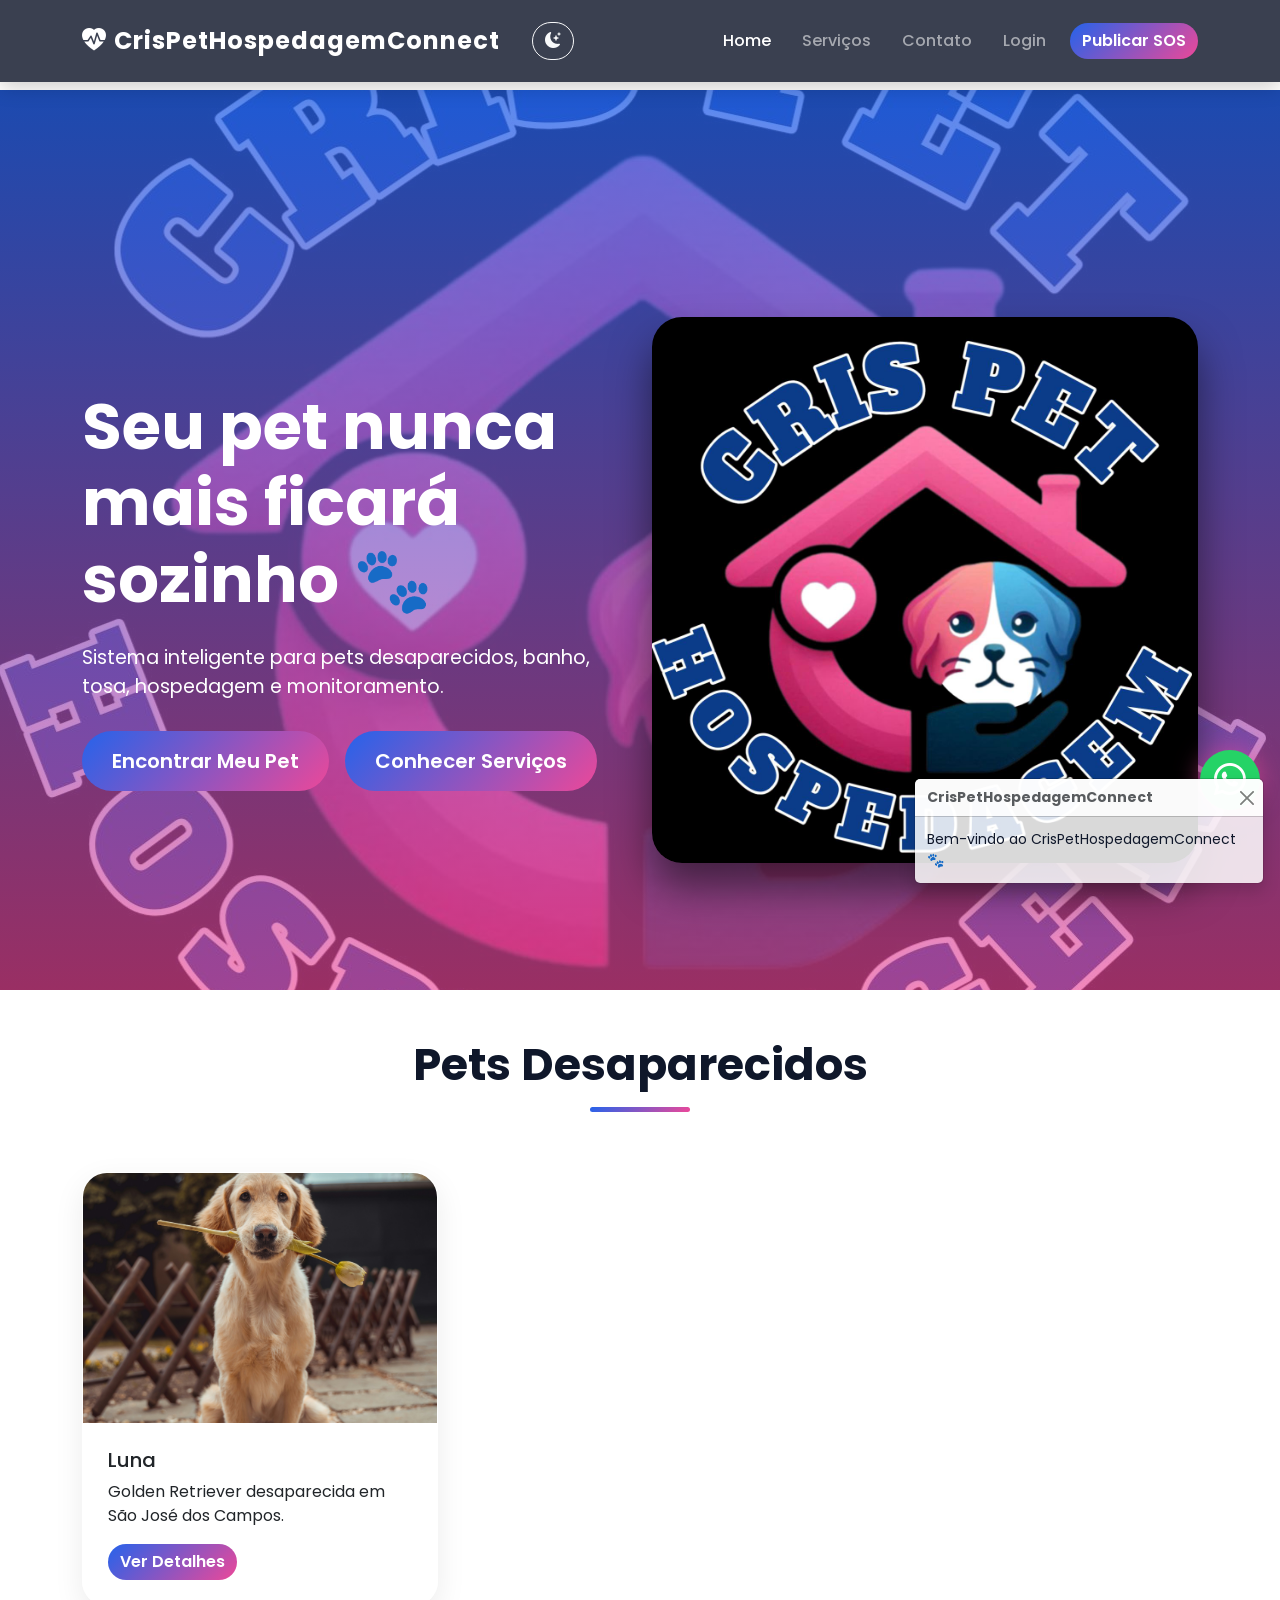
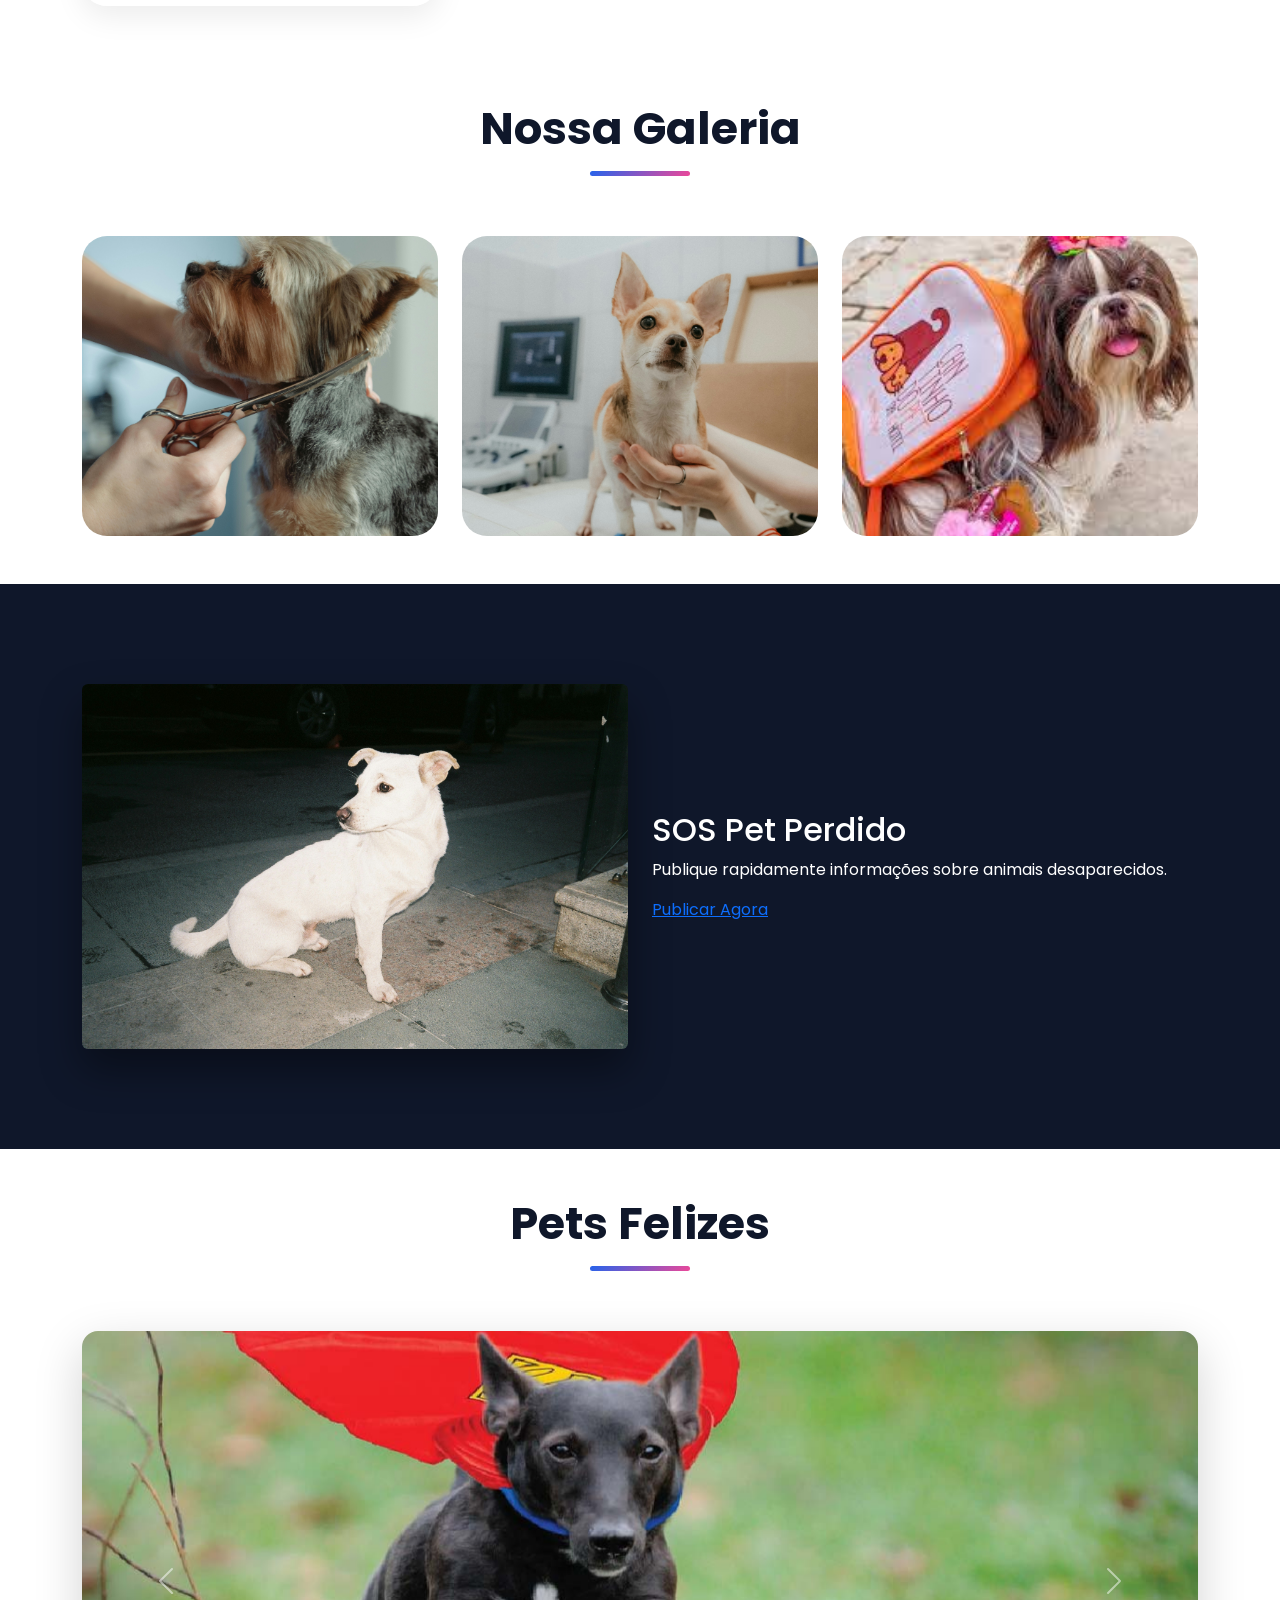
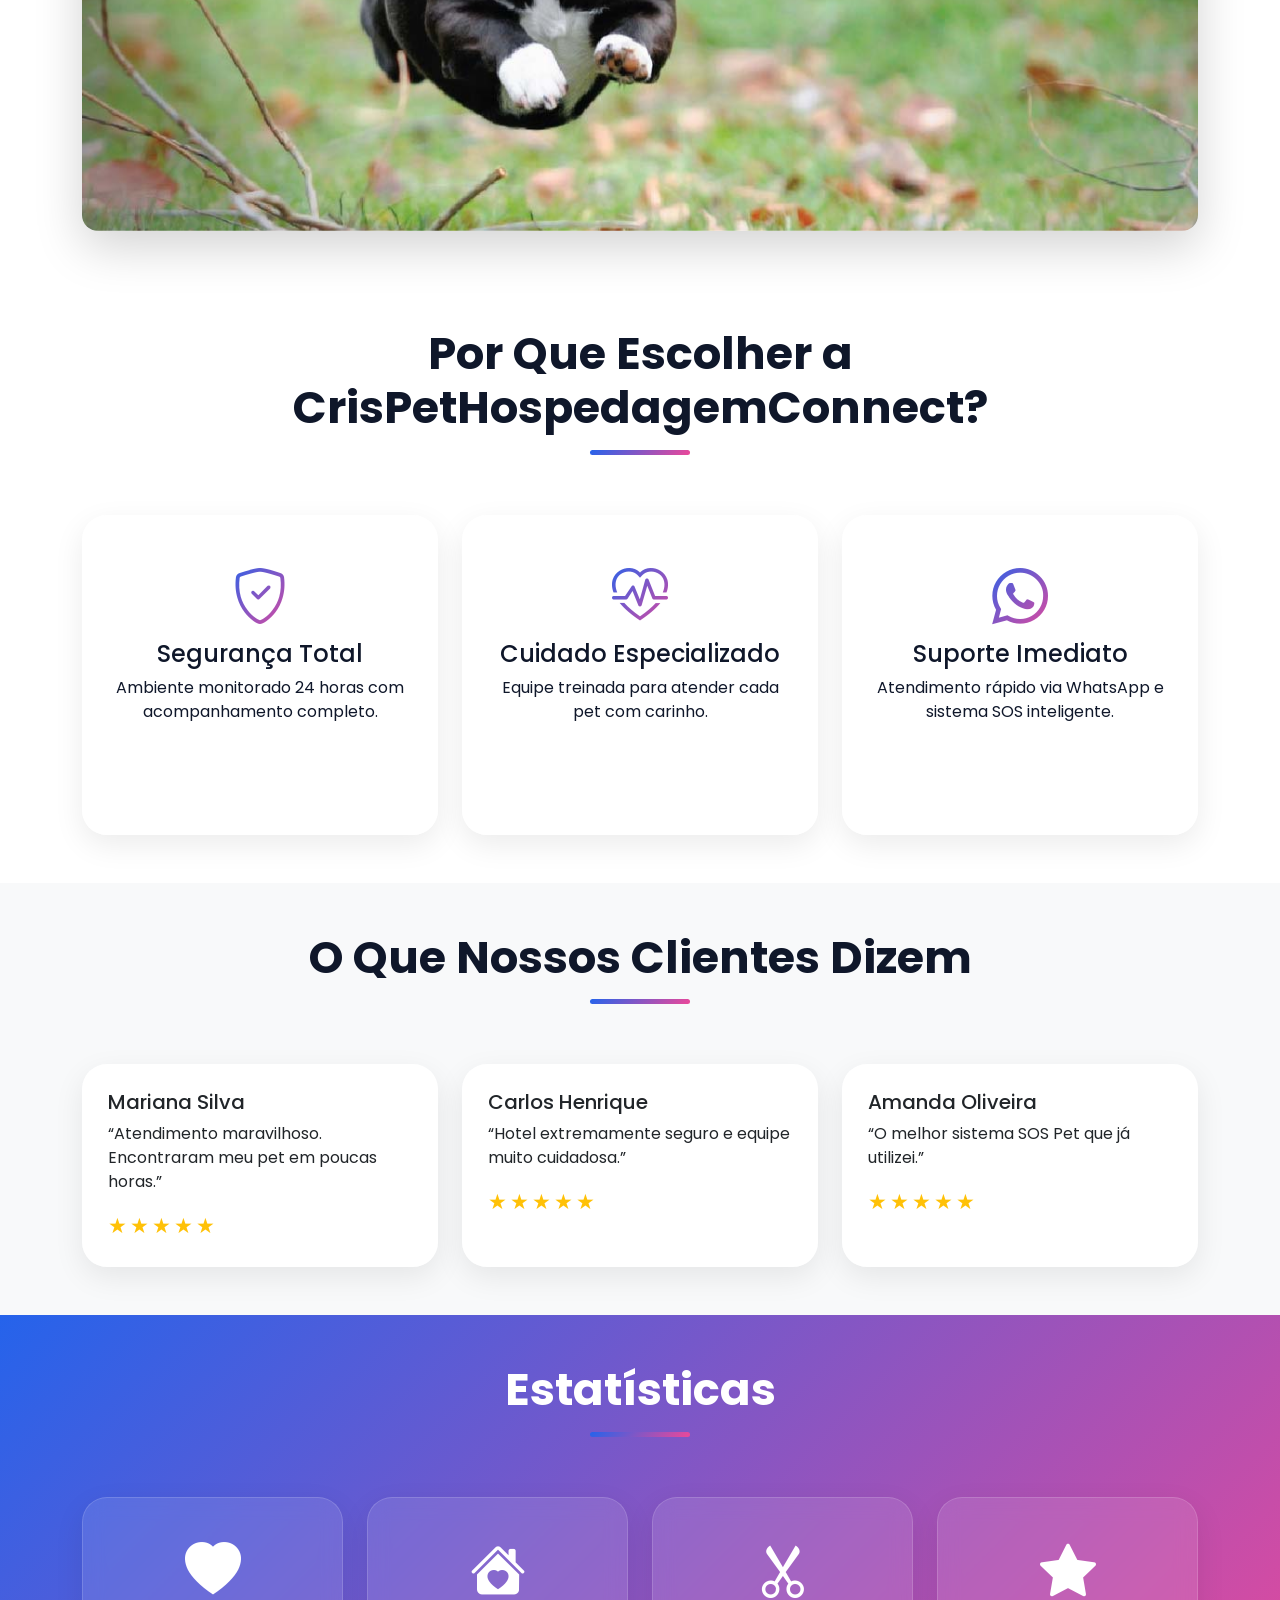
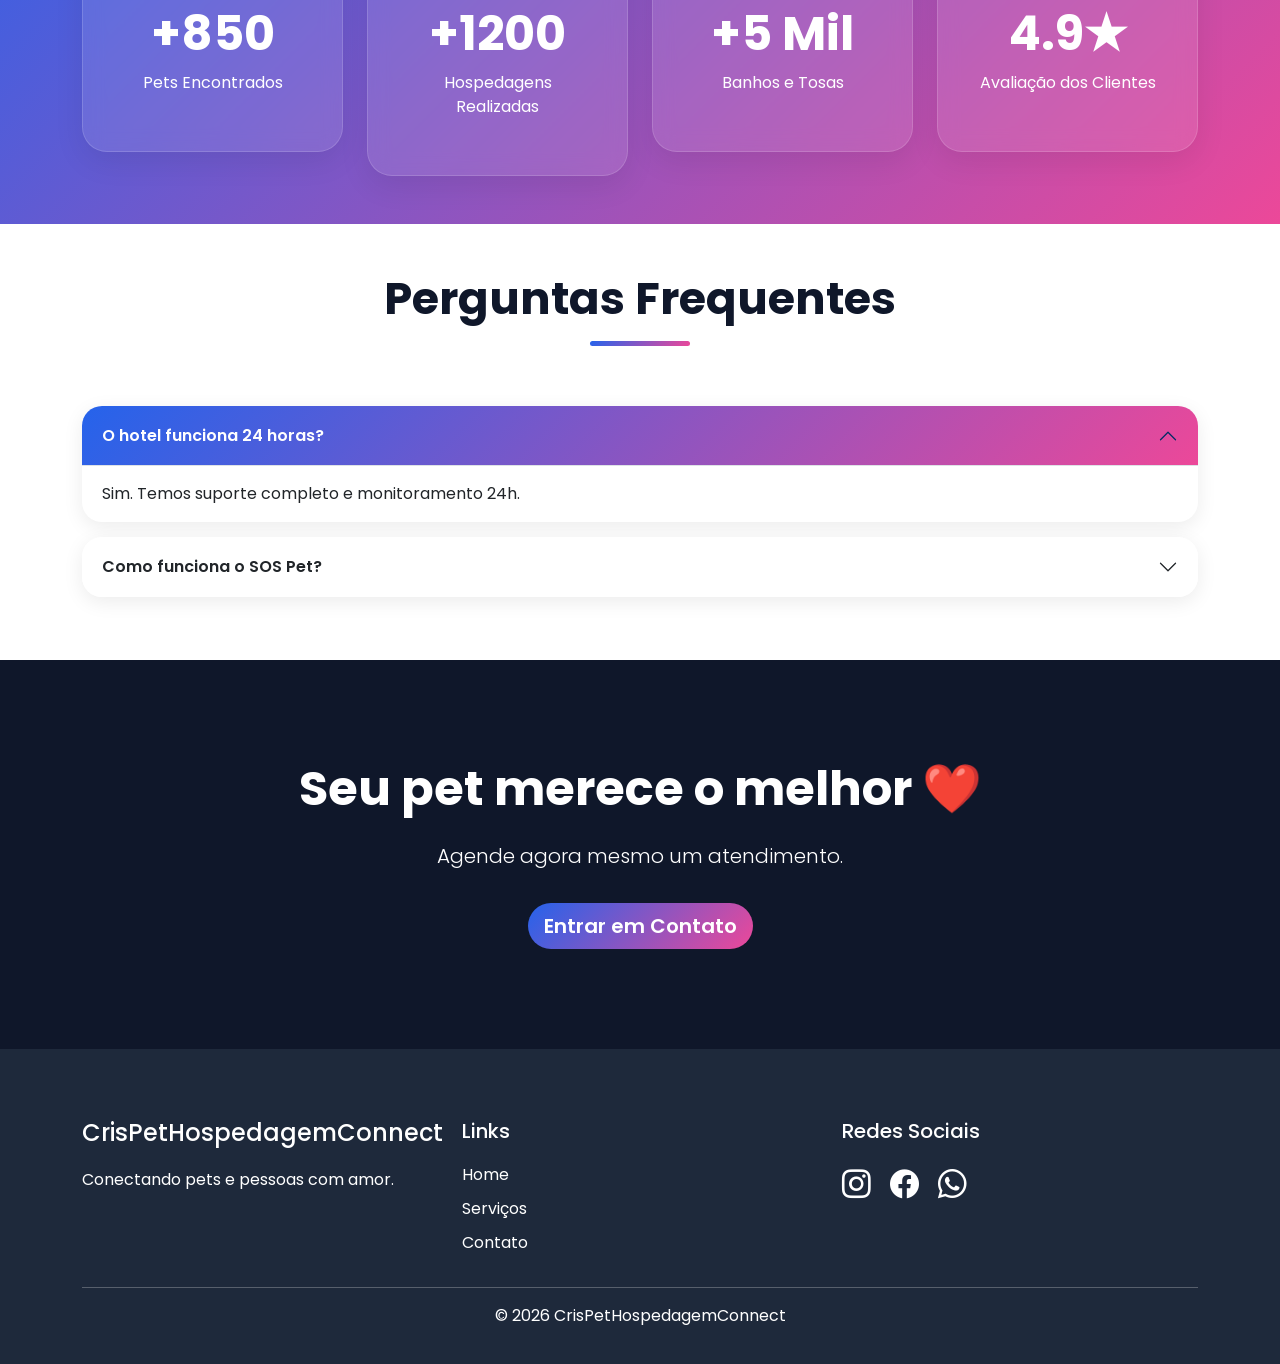
==== index.html @ 40263625 "Atualização das cores dos botão" ====
<!DOCTYPE html> 
<html lang="pt-br">

<head>

    <meta charset="UTF-8">
    <meta name="viewport" content="width=device-width, initial-scale=1.0">
    <title>CrisPetHospedagemConnect</title>
    <!-- SEO -->
    <meta name="description"
        content="Petshop inteligente com sistema SOS para pets desaparecidos em São José dos Campos">
    <!-- Bootstrap -->
    <link href="https://cdn.jsdelivr.net/npm/bootstrap@5.3.8/dist/css/bootstrap.min.css" rel="stylesheet">
    <!-- Bootstrap Icons -->
    <link rel="stylesheet" href="https://cdn.jsdelivr.net/npm/bootstrap-icons@1.11.3/font/bootstrap-icons.min.css">
    <!-- Google Fonts -->
    <link rel="preconnect" href="https://fonts.googleapis.com">
    <link href="https://fonts.googleapis.com/css2?family=Poppins:wght@300;400;500;600;700&display=swap"
        rel="stylesheet">
    <!-- AOS -->
    <link href="https://unpkg.com/aos@2.3.4/dist/aos.css" rel="stylesheet">
    <!-- CSS -->
    <link rel="stylesheet" href="css/style.css">
    <!-- Favicon -->
    <link rel="icon" type="image/png" href="img/favicon.png">
</head>

<body>

    <!-- FORM -->
    <form action="php/contato.php" method="POST"></form>

    <!-- LOADER -->

    <div id="loader">

        <div class="loader-content">
            <img src="img/logo.png" alt="Logo">
            <div class="spinner"></div>
        </div>

    </div>

    <!-- NAVBAR -->

    <header>

        <nav class="navbar navbar-expand-lg navbar-dark fixed-top">
            <div class="container">

                <a class="navbar-brand fw-bold" href="index.html">
                    <i class="bi bi-heart-pulse-fill">
                    </i>CrisPetHospedagemConnect</a>

                <button id="darkModeBtn" class="btn btn-outline-light ms-3">
                    <i class="bi bi-moon-stars-fill"></i>
                </button>

                <button class="navbar-toggler" type="button" data-bs-toggle="collapse" data-bs-target="#menu">
                    <span class="navbar-toggler-icon"></span>
                </button>

                <div class="collapse navbar-collapse" id="menu">
                    <ul class="navbar-nav ms-auto align-items-lg-center">

                        <li class="nav-item">
                            <a class="nav-link active" href="index.html">Home</a>
                        </li>

                        <li class="nav-item">
                            <a class="nav-link" href="servicos.html">Serviços</a>
                        </li>

                        <li class="nav-item">
                            <a class="nav-link" href="contato.html">Contato</a>
                        </li>

                        <li class="nav-item">
                            <a class="nav-link" href="login.html">Login</a>
                        </li>

                        <li class="nav-item ms-lg-3">
                            <a class="btn btn-primary" href="#sos">Publicar SOS</a>
                        </li>
                    </ul>
                </div>
            </div>
        </nav>
        
    </header>

    <!-- HERO -->
    <section class="hero d-flex align-items-center">

        <div class="container">

            <div class="row align-items-center">
                <div class="col-lg-6" data-aos="fade-right">

                    <h1>
                        Seu pet nunca mais ficará sozinho 🐾
                    </h1>

                    <p>
                        Sistema inteligente para pets desaparecidos,
                        banho, tosa, hospedagem e monitoramento.
                    </p>

                    <div class="buttons d-flex gap-3 flex-wrap">

                        <a href="#pets" class="btn btn-primary btn-lg">
                            Encontrar Meu Pet
                        </a>

                        <a href="servicos.html" class="btn btn-primary btn-lg">
                            Conhecer Serviços
                        </a>

                    </div>
                </div>

                <div class="col-lg-6 text-center" data-aos="fade-left">

                    <img src="img/hero.jpg" class="img-fluid hero-img" alt="Pet feliz">

                </div>
            </div>
        </div>

    </section>
   
        <!-- PETS -->

    <section class="pets py-5" id="pets">

        <div class="container">
            <h2 class="section-title text-center">
                Pets Desaparecidos
            </h2>

            <div class="row g-4">
                <div class="col-md-4">
                    <div class="card pet-card">

                        <img src="img/pet1.jpg">

                        <div class="card-body">

                            <h5>Luna</h5>

                            <p>
                                Golden Retriever desaparecida em São José dos Campos.
                            </p>

                            <button class="btn btn-primary" data-bs-toggle="modal" data-bs-target="#petModal">
                                Ver Detalhes
                            </button>

                        </div>
                    </div>
                </div>
            </div>
        </div>

    </section>

     <!-- GALERIA -->

    <section class="gallery py-5">

        <div class="container">

            <h2 class="section-title text-center">
                Nossa Galeria
            </h2>

            <div class="row g-4">

                <div class="col-md-4">
                    <img src="./img/gallery1.jpg" class="gallery-img" alt="Pet 1">
                </div>

                <div class="col-md-4">
                    <img src="./img/gallery2.jpg" class="gallery-img" alt="Pet 2">
                </div>

                <div class="col-md-4">
                    <img src="./img/gallery3.jpg" class="gallery-img" alt="Pet 3">
                </div>

            </div>
        </div>

    </section>

     <!-- SOS -->

    <section class="sos-section" id="sos">

        <div class="container">
            <div class="row align-items-center">

                <div class="col-lg-6">
                    <img src="img/pet3.jpg" class="img-fluid rounded">
                </div>

                <div class="col-lg-6">

                    <h2>SOS Pet Perdido</h2>

                    <p>
                        Publique rapidamente informações sobre animais desaparecidos.
                    </p>

                    <a href="contato.html" class="class="btn btn-primary btn-lg mt-3>
                        Publicar Agora
                    </a>

                </div>
            </div>
        </div>

    </section>

    <!-- CARROSSEL -->

    <section class="container py-5">

        <h2 class="section-title text-center">
            Pets Felizes
        </h2>

        <div id="petCarousel" class="carousel slide" data-bs-ride="carousel">

            <div class="carousel-inner rounded-4 shadow-lg">

                <div class="carousel-item active">
                    <img src="img/banner1.jpg" class="d-block w-100 carousel-img">
                </div>

                <div class="carousel-item">
                    <img src="img/banner2.jpg" class="d-block w-100 carousel-img">
                </div>

                <div class="carousel-item">
                    <img src="img/banner3.jpg" class="d-block w-100 carousel-img">
                </div>

            </div>

            <button class="carousel-control-prev" type="button" data-bs-target="#petCarousel" data-bs-slide="prev">
                <span class="carousel-control-prev-icon"></span>
            </button>

            <button class="carousel-control-next" type="button" data-bs-target="#petCarousel" data-bs-slide="next">
                <span class="carousel-control-next-icon"></span>
            </button>

        </div>

    </section>
   
    <!-- DIFERENCIAIS -->

<section class="container py-5">

    <h2 class="section-title text-center">
        Por Que Escolher a CrisPetHospedagemConnect?
    </h2>

    <div class="row g-4">
        <div class="col-lg-4">

            <div class="service-box h-100 text-center">
                <i class="bi bi-shield-check"></i>

                <h4>Segurança Total</h4>

                <p>
                    Ambiente monitorado 24 horas
                    com acompanhamento completo.
                </p>

            </div>
        </div>

        <div class="col-lg-4">

            <div class="service-box h-100 text-center">
                <i class="bi bi-heart-pulse"></i>

                <h4>Cuidado Especializado</h4>

                <p>
                    Equipe treinada para atender
                    cada pet com carinho.
                </p>

            </div>
        </div>

        <div class="col-lg-4">

            <div class="service-box h-100 text-center">
                <i class="bi bi-whatsapp"></i>

                <h4>Suporte Imediato</h4>

                <p>
                    Atendimento rápido via WhatsApp
                    e sistema SOS inteligente.
                </p>

            </div>
        </div>
    </div>

</section>

    <!-- DEPOIMENTOS -->

<section class="py-5 bg-light">

    <div class="container">

        <h2 class="section-title text-center">
            O Que Nossos Clientes Dizem
        </h2>

        <div class="row g-4">
            <div class="col-md-4">

                <div class="card pet-card h-100">
                    <div class="card-body">

                        <h5>Mariana Silva</h5>

                        <p>
                            “Atendimento maravilhoso.
                            Encontraram meu pet em poucas horas.”
                        </p>

                        <div class="text-warning">
                            ★★★★★
                        </div>

                    </div>
                </div>

            </div>

            <div class="col-md-4">

                <div class="card pet-card h-100">
                    <div class="card-body">

                        <h5>Carlos Henrique</h5>

                        <p>
                            “Hotel extremamente seguro
                            e equipe muito cuidadosa.”
                        </p>

                        <div class="text-warning">
                            ★★★★★
                        </div>

                    </div>
                </div>

            </div>

            <div class="col-md-4">

                <div class="card pet-card h-100">
                    <div class="card-body">

                        <h5>Amanda Oliveira</h5>

                        <p>
                            “O melhor sistema SOS Pet
                            que já utilizei.”
                        </p>

                        <div class="text-warning">
                            ★★★★★
                        </div>

                    </div>
                </div>
            </div>
        </div>
    </div>

</section>

 <!-- ESTATÍSTICAS -->

<section class="stats py-5">

    <h2 class="section-title text-center">
        Estatísticas
    </h2>

    <div class="container">

        <div class="row g-4 text-center">

            <div class="col-md-3">
                <div class="stat-box">

                    <i class="bi bi-heart-fill display-4"></i>
                    <h2>+850</h2>
                    <p>Pets Encontrados</p>

                </div>
            </div>

            <div class="col-md-3">
                <div class="stat-box">

                    <i class="bi bi-house-heart-fill display-4"></i>
                    <h2>+1200</h2>
                    <p>Hospedagens Realizadas</p>

                </div>
            </div>

            <div class="col-md-3">
                <div class="stat-box">

                    <i class="bi bi-scissors display-4"></i>
                    <h2>+5 Mil</h2>
                    <p>Banhos e Tosas</p>

                </div>
            </div>

            <div class="col-md-3">
                <div class="stat-box">

                    <i class="bi bi-star-fill display-4"></i>
                    <h2>4.9★</h2>
                    <p>Avaliação dos Clientes</p>

                </div>
            </div>
        </div>
    </div>

</section>

    <!-- FAQ -->

<section class="container py-5">

    <h2 class="section-title text-center">

        Perguntas Frequentes

    </h2>

    <div class="accordion" id="faqAccordion">

        <div class="accordion-item">

            <h2 class="accordion-header">

                <button class="accordion-button"
                    data-bs-toggle="collapse"
                    data-bs-target="#faq1">

                    O hotel funciona 24 horas?

                </button>

            </h2>

            <div id="faq1"
                class="accordion-collapse collapse show">

                <div class="accordion-body">

                    Sim. Temos suporte completo
                    e monitoramento 24h.

                </div>
            </div>
        </div>

        <div class="accordion-item">

            <h2 class="accordion-header">

                <button class="accordion-button collapsed"
                    data-bs-toggle="collapse"
                    data-bs-target="#faq2">

                    Como funciona o SOS Pet?

                </button>

            </h2>

            <div id="faq2"
                class="accordion-collapse collapse">

                <div class="accordion-body">
                    Você publica as informações
                    do pet desaparecido e o sistema
                    ajuda na divulgação.
                </div>

            </div>
        </div>
    </div>

</section>

    <!-- CTA -->

    <section class="sos-section text-center">

        <div class="container">

            <h2 class="display-5 fw-bold">
                Seu pet merece o melhor ❤️
            </h2>

            <p class="lead mt-4">
                Agende agora mesmo um atendimento.
            </p>

            <a href="contato.html" class="btn btn-primary btn-lg mt-3">
                Entrar em Contato
            </a>

        </div>

    </section>

    <!-- FOOTER -->

    <footer>

        <div class="container">

            <div class="row">

                <div class="col-md-4">

                    <h4>CrisPetHospedagemConnect</h4>

                    <p>
                        Conectando pets e pessoas com amor.
                    </p>

                </div>

                <div class="col-md-4">

                    <h5>Links</h5>

                    <ul>

                        <li>
                            <a href="index.html">Home</a>
                        </li>

                        <li>
                            <a href="servicos.html">Serviços</a>
                        </li>

                        <li>
                            <a href="contato.html">Contato</a>
                        </li>

                    </ul>

                </div>

                <div class="col-md-4">

                    <h5>Redes Sociais</h5>

                    <div class="social">
                        <i class="bi bi-instagram"></i>
                        <i class="bi bi-facebook"></i>
                        <i class="bi bi-whatsapp"></i>
                    </div>

                </div>
            </div>

            <hr>

            <p class="text-center">

                © 2026 CrisPetHospedagemConnect

            </p>

        </div>

    </footer>

    <!-- WHATSAPP -->

    <a href="https://wa.me/5512988802915?text=Olá%20preciso%20de%20ajuda%20com%20meu%20pet" target="_blank"
        class="whatsapp-float">

        <i class="bi bi-whatsapp"></i>

    </a>

    <!-- BOTÃO TOPO -->

    <button id="topBtn">

        <i class="bi bi-arrow-up"></i>

    </button>

    <!-- MODAL -->

    <div class="modal fade" id="petModal" tabindex="-1">

        <div class="modal-dialog modal-dialog-centered">

            <div class="modal-content rounded-4">

                <div class="modal-header">

                    <h5 class="modal-title">
                        Detalhes do Pet
                    </h5>

                    <button class="btn-close" data-bs-dismiss="modal"></button>

                </div>

                <div class="modal-body">

                    <img src="img/pet1.jpg" class="img-fluid rounded mb-3">

                    <h4>Luna</h4>

                    <p>
                        Golden Retriever desaparecida em São José dos Campos.
                    </p>

                </div>
            </div>
        </div>
    </div>

    <!-- TOAST -->

    <div class="toast-container position-fixed bottom-0 end-0 p-3">

        <div id="liveToast" class="toast">

            <div class="toast-header">

                <strong class="me-auto">
                    CrisPetHospedagemConnect
                </strong>

                <button type="button" class="btn-close" data-bs-dismiss="toast"></button>

            </div>

            <div class="toast-body">
                Bem-vindo ao CrisPetHospedagemConnect 🐾
            </div>

        </div>
    </div>

    <!-- SCRIPTS -->

    <script src="https://cdn.jsdelivr.net/npm/bootstrap@5.3.8/dist/js/bootstrap.bundle.min.js"></script>

    <script src="https://unpkg.com/aos@2.3.4/dist/aos.js"></script>

    <script src="js/script.js"></script>

    <script>

        AOS.init({

            duration: 1200

        });

    </script>

    <script src="js/darkmode.js"></script>
    <script src="js/viacep.js"></script>
    <script src="js/loader.js"></script>
    <script src="js/toast.js"></script>

</body>

</html>
---- css/style.css ----
:root{ 
--primary:#2563EB;       /* Azul principal */
--secondary:#EC4899;     /* Rosa principal */
--dark:#0F172A;          /* Fundo escuro elegante */
--dark2:#1E293B;         /* Cinza azulado */
--light:#F8FAFC;         /* Fundo claro */
--white:#FFFFFF;

/* Gradiente Azul + Rosa */
--gradient:linear-gradient(135deg,#2563EB,#EC4899);
}

*{
margin:0;
padding:0;
box-sizing:border-box;
}

html{
scroll-behavior:smooth;
}

body{
font-family:'Poppins',sans-serif;
color:var(--dark);
overflow-x:hidden;
padding-top:90px;
}

/* NAVBAR */

.navbar{
background:rgba(15,23,42,.82);
backdrop-filter:blur(12px);
padding:18px 0;
transition:.4s;
box-shadow:0 5px 20px rgba(0,0,0,.2);
}

.navbar-brand{
font-size:1.5rem;
letter-spacing:1px;
}

.nav-link{
position:relative;
margin-left:15px;
font-weight:500;
}

.nav-link::after{
content:'';
position:absolute;
left:0;
bottom:-5px;
width:0%;
height:2px;
background:var(--secondary);
transition:.4s;
}

.nav-link:hover::after{
width:100%;
}

body.dark-mode{
background:#0F172A;
color:white;
}

.dark-mode footer{
background:#020617;
}

/* HERO */

.hero{
min-height:100vh;
background:
linear-gradient(rgba(37,99,235,.75),
rgba(236,72,153,.65)),
url('../img/hero.jpg');
background-size:cover;
background-position:center;
display:flex;
align-items:center;
color:white;
padding-top:100px;
}

.hero h1{
font-size:4rem;
font-weight:700;
line-height:1.2;
margin-bottom:25px;
animation:fadeUp 1s ease;
}

.hero p{
font-size:1.2rem;
margin-bottom:30px;
max-width:550px;
}

.hero .btn{
padding:15px 30px;
border-radius:50px;
font-weight:600;
transition:.4s;
}

.hero .btn:hover{
transform:translateY(-5px);
box-shadow:0 10px 20px rgba(0,0,0,.3);
}

.hero-img{
border-radius:30px;
box-shadow:0 25px 40px rgba(0,0,0,.5);
animation:float 4s ease-in-out infinite;
}

/* TITLES */

.section-title{
font-size:2.8rem;
font-weight:700;
margin-bottom:60px;
position:relative;
}

.section-title::after{
content:'';
width:100px;
height:5px;
background:var(--gradient);
display:block;
margin:15px auto;
border-radius:20px;
}

/* CARDS */

.pet-card,
.service-box,
.stat-box{
background:rgba(255,255,255,.92);
border:1px solid rgba(255,255,255,.15);
border-radius:25px;
overflow:hidden;
transition:.4s;
box-shadow:0 10px 30px rgba(0,0,0,.08);
}

.pet-card:hover,
.service-box:hover,
.stat-box:hover{
transform:translateY(-10px);
box-shadow:0 20px 40px rgba(0,0,0,.15);
}

.pet-card img{
height:250px;
width:100%;
object-fit:cover;
}

.pet-card .card-body{
padding:25px;
}

.pet-card a{
text-decoration:none;
font-weight:600;
color:var(--primary);
}

.pet-card{
backdrop-filter:blur(10px);
border:1px solid rgba(255,255,255,.15);
}

img{
max-width:100%;
}

/* SERVICES */

.services{
background:var(--light);
}

.service-box{
padding:40px 25px;
text-align:center;
}

.service-box{
min-height:320px;
}

.service-box i{
font-size:3.5rem;
margin-bottom:20px;
background:var(--gradient);
-webkit-background-clip:text;
-webkit-text-fill-color:transparent;
}

.service-box:hover{
background:var(--gradient);
color:white;
}

.service-box:hover i{
-webkit-text-fill-color:white;
}

/* CAROUSEL */

.carousel-img{
height:500px;
object-fit:cover;
}

/* STATS */

.stats{
background:var(--gradient);
color:white;
}

.stat-box{
padding:40px;
background:rgba(255,255,255,.1);
backdrop-filter:blur(10px);
}

.stat-box h2{
font-size:3rem;
font-weight:700;
}

/* GALERIA */

.gallery-img{
width:100%;
height:300px;
object-fit:cover;
border-radius:25px;
transition:.4s;
cursor:pointer;
}

.gallery-img:hover{
transform:scale(1.05);
}

/* SOS */

.sos-section{
background:var(--dark);
padding:100px 0;
color:white;
}

.sos-section img{
border-radius:25px;
box-shadow:0 20px 40px rgba(0,0,0,.4);
}

/* BOTÃO TOPO */

#topBtn{
position:fixed;
bottom:20px;
right:20px;
background:var(--gradient);
border:none;
color:white;
width:55px;
height:55px;
border-radius:50%;
display:none;
z-index:999;
box-shadow:0 10px 20px rgba(0,0,0,.3);
}

.btn{
border-radius:50px;
font-weight:600;
}

.btn-primary{
background:var(--gradient);
border:none;
}

.btn-primary:hover{
opacity:.9;
transform:translateY(-3px);
}

/* WHATSAPP */

.whatsapp-float{
position:fixed;
bottom:90px;
right:20px;
width:60px;
height:60px;
background:#25D366;
color:white;
display:flex;
align-items:center;
justify-content:center;
border-radius:50%;
font-size:2rem;
z-index:999;
text-decoration:none;
box-shadow:0 0 25px rgba(236,72,153,.6);
animation:pulse 2s infinite;
}

/* ANIMAÇÕES */

@keyframes float{
0%,100%{
transform:translateY(0);
}
50%{
transform:translateY(-15px);
}
}

@keyframes pulse{
0%{
transform:scale(1);
}
50%{
transform:scale(1.1);
}
100%{
transform:scale(1);
}
}

@keyframes fadeUp{
from{
opacity:0;
transform:translateY(50px);
}
to{
opacity:1;
transform:translateY(0);
}
}

/* LOADER */

#loader{
position:fixed;
width:100%;
height:100vh;
background:#111827;
z-index:99999;
display:flex;
justify-content:center;
align-items:center;
flex-direction:column;
transition:.6s;
}

.loader-content img{
width:120px;
margin-bottom:20px;
}

.spinner{
width:60px;
height:60px;
border:5px solid rgba(255,255,255,.2);
border-top:5px solid #EC4899;
border-radius:50%;
animation:spin 1s linear infinite;
}

@keyframes spin{
100%{
transform:rotate(360deg);
}
}

/* RESPONSIVO */

@media(max-width:768px){

.hero{
text-align:center;
padding:120px 20px;
}

.hero h1{
font-size:2.5rem;
}

.section-title{
font-size:2rem;
}

.carousel-img{
height:250px;
}

.gallery-img{
height:220px;
}

}

.active{
opacity:1 !important;
transform:translateY(0) !important;
}

html{
scroll-behavior:smooth;
}

body.dark-mode .navbar{
background:#020617;
}

body.dark-mode .card,
body.dark-mode .service-box,
body.dark-mode .stat-box{
background:#1E293B;
color:white;
}

.contact-info iframe{
margin-top:20px;
}

.modal-content{
border:none;
overflow:hidden;
}

.modal-body img{
height:250px;
width:100%;
object-fit:cover;
}

form input,
form textarea,
form select{
border-radius:12px !important;
padding:12px;
}

::-webkit-scrollbar{
width:10px;
}

::-webkit-scrollbar-thumb{
background:linear-gradient(#2563EB,#EC4899);
border-radius:20px;
}

/* FAQ */

.accordion-item{
border:none;
margin-bottom:15px;
border-radius:20px !important;
overflow:hidden;
box-shadow:0 5px 20px rgba(0,0,0,.08);
}

.accordion-button{
font-weight:600;
padding:20px;
}

.accordion-button:not(.collapsed){
background:linear-gradient(135deg,#2563EB,#EC4899);
color:white;
}

/* DEPOIMENTOS */

.text-warning{
font-size:1.3rem;
letter-spacing:3px;
}


/* FOOTER */

footer{
background:var(--dark2);
color:white;
padding:70px 0 20px;
}

footer h4,
footer h5{
margin-bottom:20px;
}

footer ul{
list-style:none;
padding:0;
}

footer li{
margin-bottom:10px;
}

footer a{
color:white;
text-decoration:none;
transition:.3s;
}

footer a:hover{
color:var(--secondary);
}

.social i{
font-size:1.8rem;
margin-right:15px;
cursor:pointer;
transition:.3s;
}

.social i:hover{
transform:scale(1.2);
color:var(--secondary);
}

/* =========================================
DARK MODE AJUSTES COMPLETOS
========================================= */

body.dark-mode{
background:#0F172A;
color:#FFFFFF;
}

/* SEÇÕES */

body.dark-mode .services,
body.dark-mode .gallery,
body.dark-mode .pets,
body.dark-mode .container,
body.dark-mode .py-5{
background:transparent;
}

/* TÍTULOS */

body.dark-mode .section-title{
color:#FFFFFF;
}

/* TEXTOS */

body.dark-mode p,
body.dark-mode h1,
body.dark-mode h2,
body.dark-mode h3,
body.dark-mode h4,
body.dark-mode h5,
body.dark-mode h6,
body.dark-mode li,
body.dark-mode span{
color:#E5E7EB;
}

/* CARDS */

body.dark-mode .card,
body.dark-mode .service-box,
body.dark-mode .pet-card,
body.dark-mode .stat-box,
body.dark-mode .accordion-item{
background:#1E293B;
color:white;
border:1px solid rgba(255,255,255,.08);
}

/* FAQ */

body.dark-mode .accordion-button::after{
filter:brightness(0) invert(1);
}

body.dark-mode .accordion-button{
background:#1E293B;
color:white;
}

body.dark-mode .accordion-button:not(.collapsed){
background:linear-gradient(135deg,#2563EB,#EC4899);
color:white;
}

body.dark-mode .accordion-body{
background:#0F172A;
color:#E5E7EB;
}

/* DEPOIMENTOS */

body.dark-mode .bg-light{
background:#111827 !important;
}

/* FOOTER */

body.dark-mode footer{
background:#020617;
}

/* LINKS */

body.dark-mode a{
color:#93C5FD;
}

body.dark-mode a:hover{
color:white;
}

/* NAVBAR */

body.dark-mode .navbar{
background:rgba(2,6,23,.95);
}

/* MODAL */

body.dark-mode .modal-content{
background:#1E293B;
color:white;
}

/* INPUTS */

body.dark-mode input,
body.dark-mode textarea,
body.dark-mode select{
background:#0F172A;
border:1px solid #334155;
color:white;
}

body.dark-mode input::placeholder,
body.dark-mode textarea::placeholder{
color:#94A3B8;
}

/* BOTÕES */

body.dark-mode .btn-outline-light{
border-color:#EC4899;
color:#EC4899;
}

body.dark-mode .btn-outline-light:hover{
background:#EC4899;
color:white;
}

/* FAQ SOMBRA */

body.dark-mode .accordion-item{
box-shadow:0 10px 30px rgba(0,0,0,.4);
}

/* CARDS HOVER */

body.dark-mode .service-box:hover,
body.dark-mode .pet-card:hover,
body.dark-mode .card:hover{
box-shadow:0 20px 40px rgba(236,72,153,.25);
}

/* SCROLLBAR */

body.dark-mode ::-webkit-scrollbar-thumb{
background:linear-gradient(#2563EB,#EC4899);
}
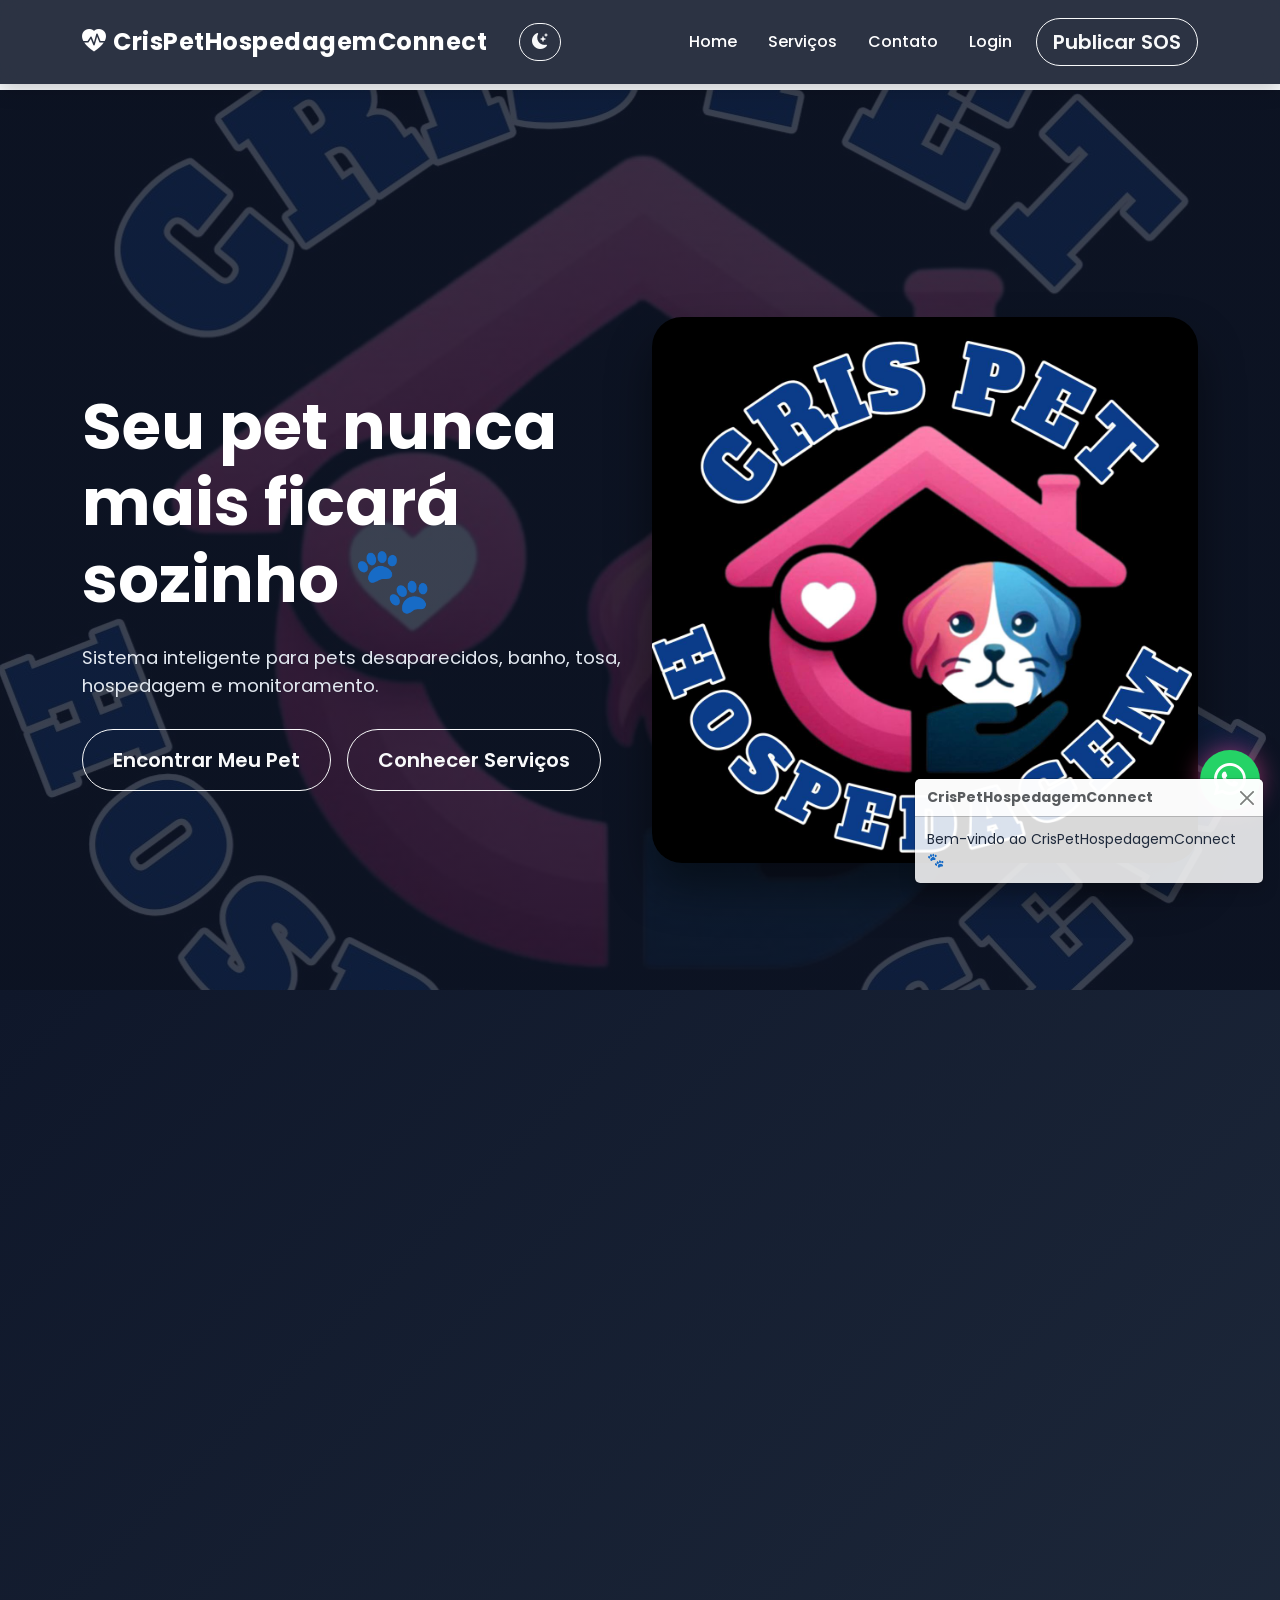
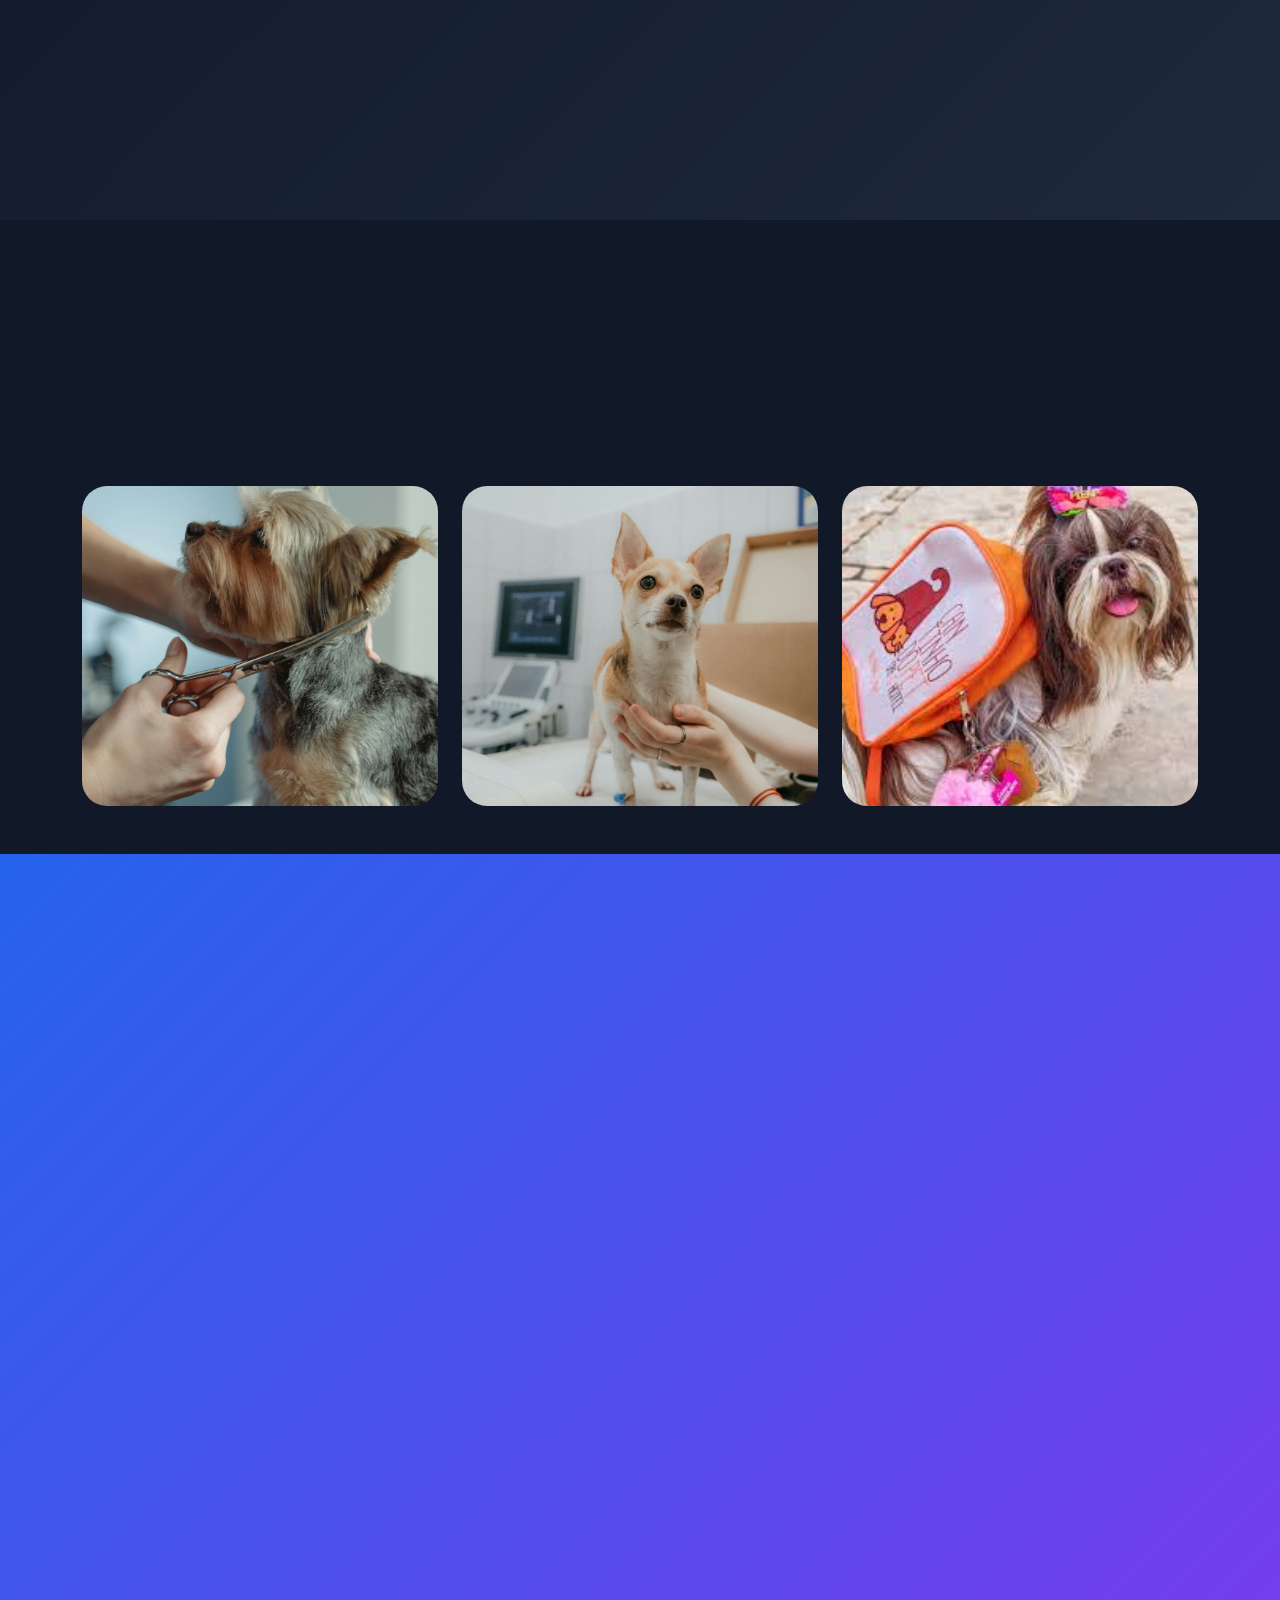
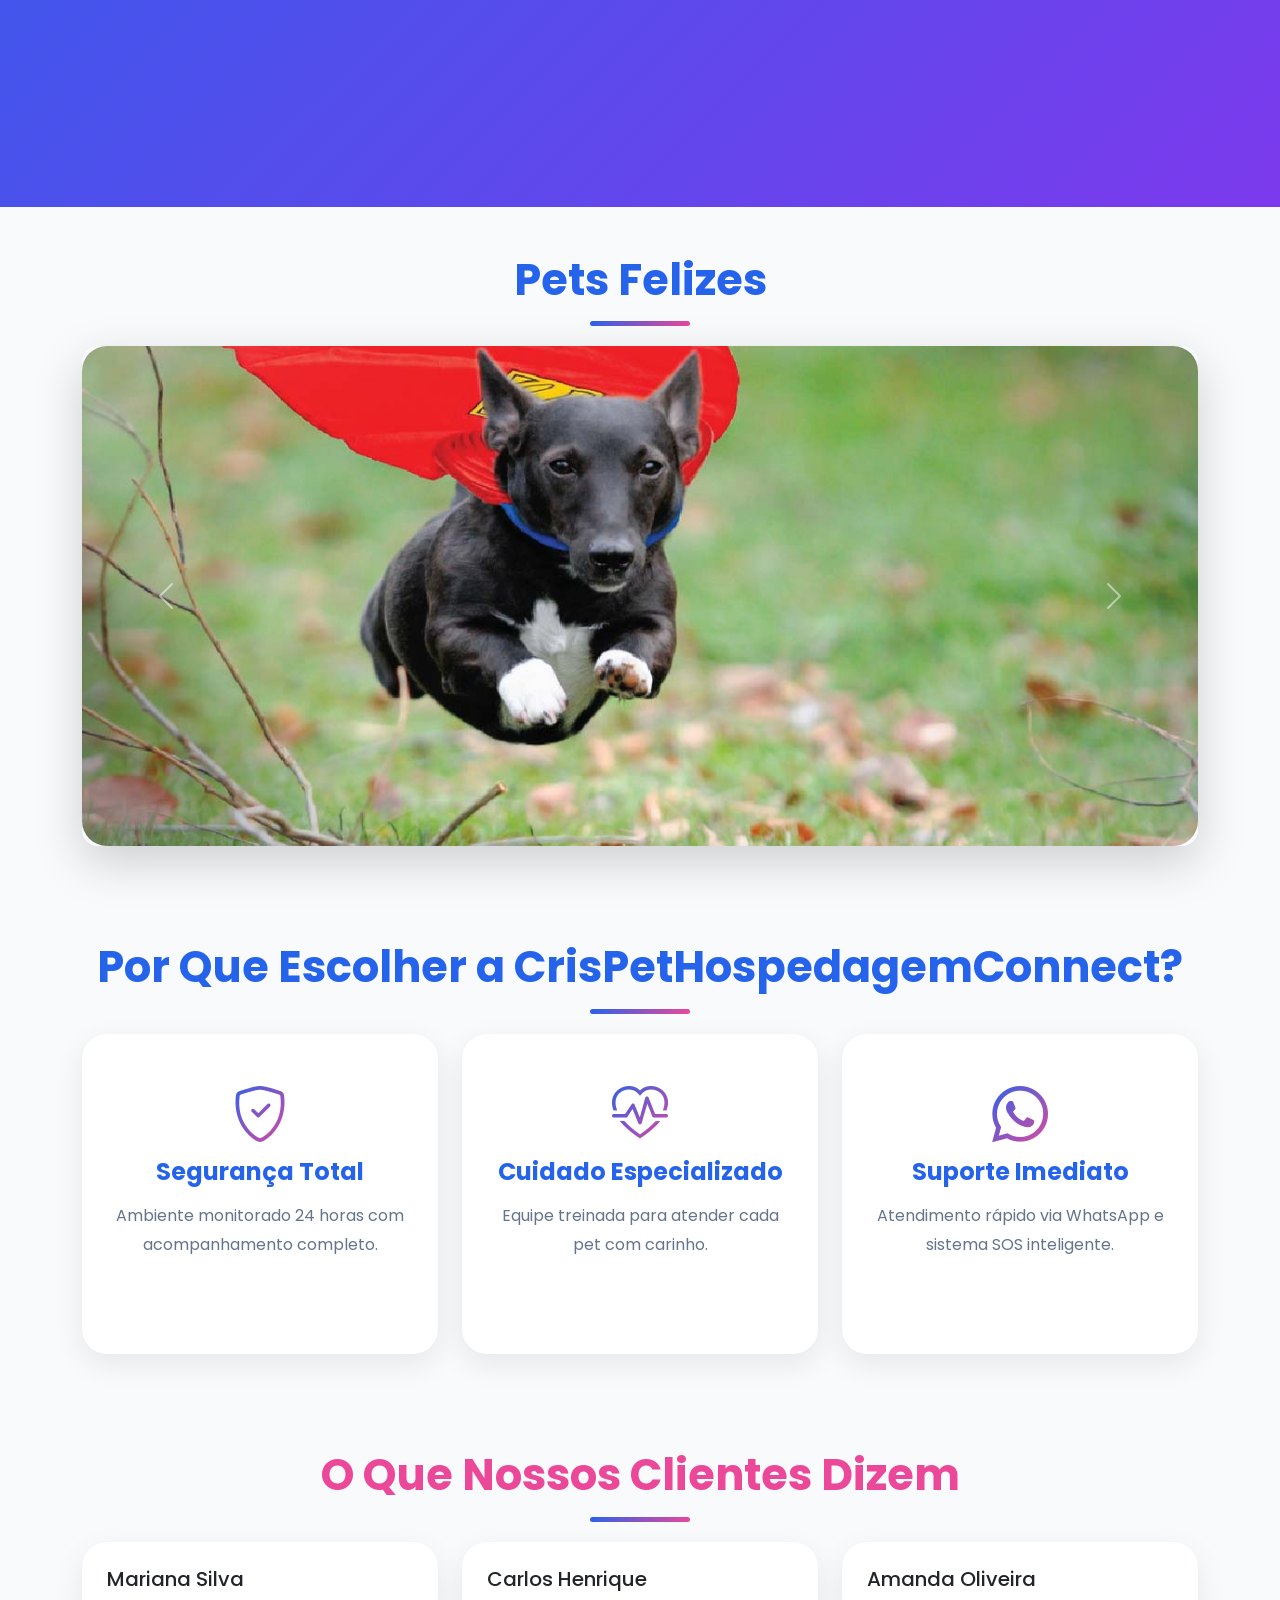
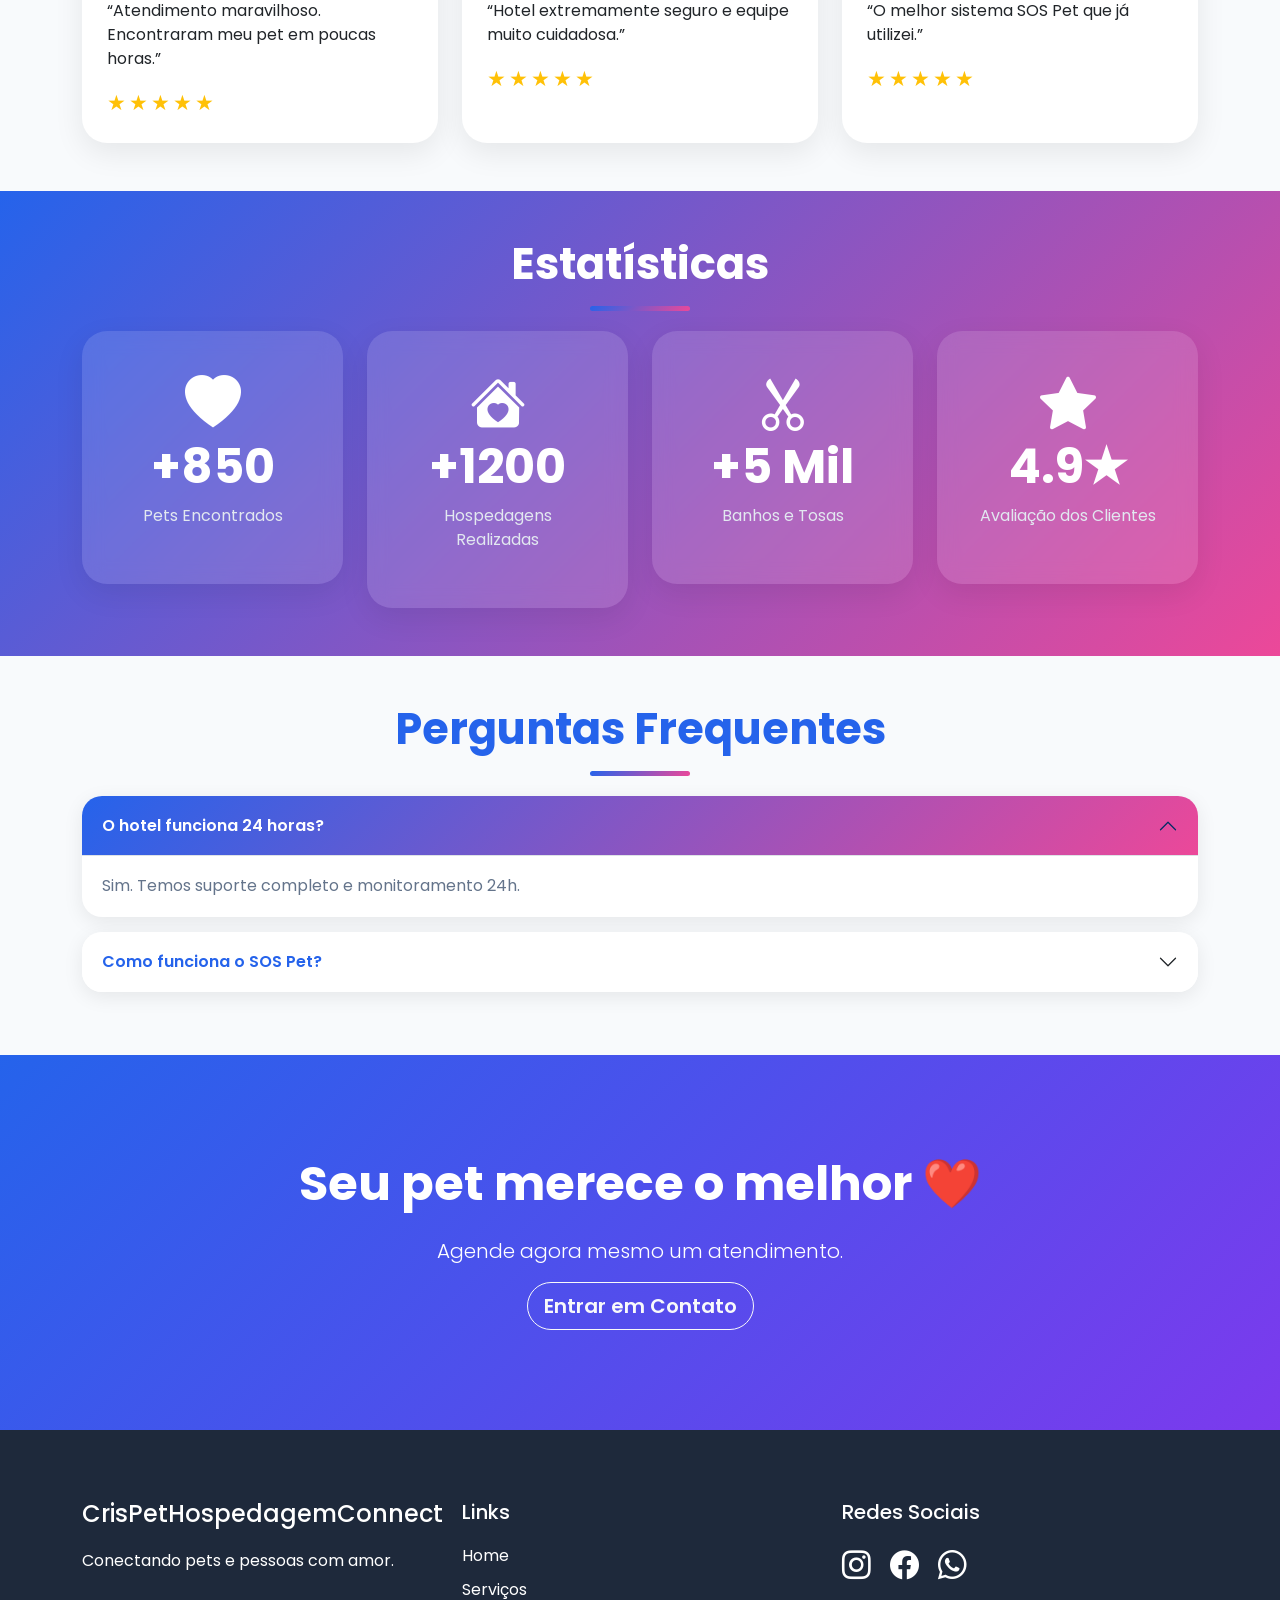
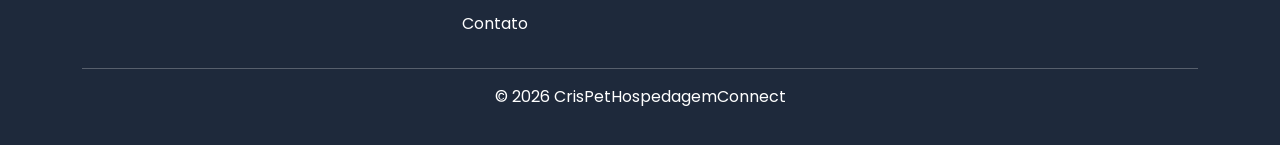
==== commit 9c4c1e0b: "Atualização de cores e layout no CSS" ====
--- a/index.html
+++ b/index.html
@@ -1,4 +1,4 @@
-<!DOCTYPE html> 
+<!DOCTYPE html>
 <html lang="pt-br">
 
 <head>
@@ -80,13 +80,13 @@
                         </li>
 
                         <li class="nav-item ms-lg-3">
-                            <a class="btn btn-primary" href="#sos">Publicar SOS</a>
+                            <a class="btn btn-outline-light btn-lg" href="#sos">Publicar SOS</a>
                         </li>
                     </ul>
                 </div>
             </div>
         </nav>
-        
+
     </header>
 
     <!-- HERO -->
@@ -108,11 +108,11 @@
 
                     <div class="buttons d-flex gap-3 flex-wrap">
 
-                        <a href="#pets" class="btn btn-primary btn-lg">
+                        <a href="#pets" class="btn btn-outline-light btn-lg">
                             Encontrar Meu Pet
                         </a>
 
-                        <a href="servicos.html" class="btn btn-primary btn-lg">
+                        <a href="servicos.html" class="btn btn-outline-light btn-lg">
                             Conhecer Serviços
                         </a>
 
@@ -128,96 +128,560 @@
         </div>
 
     </section>
-   
-        <!-- PETS -->
+
+    <!-- ========================= -->
+    <!-- PETS DESAPARECIDOS -->
+    <!-- ========================= -->
 
     <section class="pets py-5" id="pets">
 
         <div class="container">
-            <h2 class="section-title text-center">
-                Pets Desaparecidos
-            </h2>
+
+            <div class="text-center mb-5" data-aos="fade-up">
+
+                <span class="badge bg-primary px-4 py-2 fs-6 rounded-pill">
+                    SOS PET
+                </span>
+
+                <h2 class="section-title mt-3">
+                    Pets Desaparecidos
+                </h2>
+
+                <p class="section-subtitle">
+                    Ajude a encontrar animais desaparecidos 🐾
+                </p>
+
+            </div>
+
+            <div class="row g-4 justify-content-center">
+
+                <!-- LUNA -->
+
+                <div class="col-md-6 col-lg-4">
+
+                    <div class="card pet-card h-100 border-0 shadow-lg" data-aos="zoom-in">
+
+                        <div class="pet-image">
+
+                            <img src="img/pet1.jpg" class="card-img-top" alt="Luna">
+
+                            <span class="pet-status">
+                                Desaparecida
+                            </span>
+
+                        </div>
+
+                        <div class="card-body text-center">
+
+                            <h4 class="fw-bold">
+                                Luna
+                            </h4>
+
+                            <p class="pet-info">
+                                Golden Retriever desaparecida.
+                            </p>
+
+                            <button class="btn btn-primary mt-4" data-bs-toggle="modal" data-bs-target="#lunaModal">
+
+                                <i class="bi bi-search-heart"></i>
+                                Ver Detalhes
+
+                            </button>
+
+                        </div>
+                    </div>
+                </div>
+
+                <!-- THOR -->
+
+                <div class="col-md-6 col-lg-4">
+
+                    <div class="card pet-card h-100 border-0 shadow-lg" data-aos="zoom-in">
+
+                        <div class="pet-image">
+
+                            <img src="img/pet2.jpg" class="card-img-top" alt="Thor">
+
+                            <span class="pet-status urgent">
+                                Urgente
+                            </span>
+
+                        </div>
+
+                        <div class="card-body text-center">
+
+                            <h4 class="fw-bold">
+                                Thor
+                            </h4>
+
+                            <p class="pet-info">
+                                Pastor Alemão • Precisa de medicação.
+                            </p>
+
+                            <button class="btn btn-primary mt-4" data-bs-toggle="modal" data-bs-target="#thorModal">
+
+                                <i class="bi bi-search-heart"></i>
+                                Ver Detalhes
+
+                            </button>
+
+                        </div>
+                    </div>
+                </div>
+
+                <!-- MEL -->
+
+                <div class="col-md-6 col-lg-4">
+
+                    <div class="card pet-card h-100 border-0 shadow-lg" data-aos="zoom-in">
+
+                        <div class="pet-image">
+
+                            <img src="img/pet3.jpg" class="card-img-top" alt="Mel">
+
+                            <span class="pet-status">
+                                Procurando
+                            </span>
+
+                        </div>
+
+                        <div class="card-body text-center">
+
+                            <h4 class="fw-bold">
+                                Mel
+                            </h4>
+
+                            <p class="pet-info">
+                                SRD desaparecida próximo ao centro.
+                            </p>
+
+                            <button class="btn btn-primary mt-4" data-bs-toggle="modal" data-bs-target="#melModal">
+
+                                <i class="bi bi-search-heart"></i>
+                                Ver Detalhes
+
+                            </button>
+
+                        </div>
+                    </div>
+                </div>
+
+            </div>
+
+        </div>
+
+    </section>
+
+    <!-- ========================= -->
+    <!-- DETALHES DOS PETS -->
+    
+    <!-- MODAL LUNA -->
+    <!-- ========================= -->
+
+    <div class="modal fade" id="lunaModal" tabindex="-1">
+
+        <div class="modal-dialog modal-dialog-centered modal-lg">
+
+            <div class="modal-content pet-modal">
+
+                <div class="modal-header border-0">
+
+                    <h3 class="fw-bold text-primary">
+                        Luna 🐾
+                    </h3>
+
+                    <button class="btn-close" data-bs-dismiss="modal">
+                    </button>
+
+                </div>
+
+                <div class="modal-body">
+
+                    <div class="row g-4 align-items-center">
+
+                        <div class="col-lg-6">
+
+                            <img src="img/pet1.jpg" class="img-fluid rounded-4 shadow">
+
+                        </div>
+
+                        <div class="col-lg-6">
+
+                            <h4 class="fw-bold">
+                                Golden Retriever
+                            </h4>
+
+                            <p class="mt-3">
+
+                                Luna desapareceu próximo ao
+                                Jardim Satélite em São José dos Campos.
+
+                            </p>
+
+                            <ul class="pet-details">
+
+                                <li>
+                                    <i class="bi bi-geo-alt-fill"></i>
+                                    Última localização: Jardim Satélite
+                                </li>
+
+                                <li>
+                                    <i class="bi bi-calendar-event-fill"></i>
+                                    Desaparecida há 3 dias
+                                </li>
+
+                                <li>
+                                    <i class="bi bi-palette-fill"></i>
+                                    Cor: Dourada
+                                </li>
+
+                                <li>
+                                    <i class="bi bi-heart-pulse-fill"></i>
+                                    Muito dócil e amigável
+                                </li>
+
+                            </ul>
+
+
+                            <a href="https://wa.me/5512988802915" target="_blank" class="btn btn-success btn-lg mt-4">
+
+                                <i class="bi bi-whatsapp"></i>
+                                Informar Paradeiro
+
+                            </a>
+
+                        </div>
+
+                    </div>
+
+                </div>
+
+            </div>
+
+        </div>
+
+    </div>
+
+    <!-- ========================= -->
+    <!-- MODAL THOR -->
+    <!-- ========================= -->
+
+    <div class="modal fade" id="thorModal" tabindex="-1">
+
+        <div class="modal-dialog modal-dialog-centered modal-lg">
+
+            <div class="modal-content pet-modal">
+
+                <div class="modal-header border-0">
+
+                    <h3 class="fw-bold text-danger">
+                        Thor 🐾
+                    </h3>
+
+                    <button class="btn-close" data-bs-dismiss="modal">
+                    </button>
+
+                </div>
+
+                <div class="modal-body">
+
+                    <div class="row g-4 align-items-center">
+
+                        <div class="col-lg-6">
+
+                            <img src="img/pet2.jpg" class="img-fluid rounded-4 shadow">
+
+                        </div>
+
+                        <div class="col-lg-6">
+
+                            <h4 class="fw-bold">
+                                Pastor Alemão
+                            </h4>
+
+                            <p class="mt-3">
+
+                                Thor desapareceu na região do Urbanova
+                                e necessita de medicação diária.
+
+                            </p>
+
+                            <ul class="pet-details">
+
+                                <li>
+                                    <i class="bi bi-geo-alt-fill"></i>
+                                    Última localização: Urbanova
+                                </li>
+
+                                <li>
+                                    <i class="bi bi-calendar-event-fill"></i>
+                                    Desaparecido há 1 dia
+                                </li>
+
+                                <li>
+                                    <i class="bi bi-palette-fill"></i>
+                                    Cor: Preto e Caramelo
+                                </li>
+
+                                <li>
+                                    <i class="bi bi-heart-pulse-fill"></i>
+                                    Precisa de cuidados especiais
+                                </li>
+
+                            </ul>
+
+                            <a href="https://wa.me/5512988802915" target="_blank" class="btn btn-success btn-lg mt-4">
+
+                                <i class="bi bi-whatsapp"></i>
+                                Informar Paradeiro
+
+                            </a>
+
+                        </div>
+
+                    </div>
+
+                </div>
+
+            </div>
+
+        </div>
+
+    </div>
+
+    <!-- ========================= -->
+    <!-- MODAL MEL -->
+    <!-- ========================= -->
+
+    <div class="modal fade" id="melModal" tabindex="-1">
+
+        <div class="modal-dialog modal-dialog-centered modal-lg">
+
+            <div class="modal-content pet-modal">
+
+                <div class="modal-header border-0">
+
+                    <h3 class="fw-bold text-warning">
+                        Mel 🐾
+                    </h3>
+
+                    <button class="btn-close" data-bs-dismiss="modal">
+                    </button>
+
+                </div>
+
+                <div class="modal-body">
+
+                    <div class="row g-4 align-items-center">
+
+                        <div class="col-lg-6">
+
+                            <img src="img/pet3.jpg" class="img-fluid rounded-4 shadow">
+
+                        </div>
+
+                        <div class="col-lg-6">
+
+                            <h4 class="fw-bold">
+                                SRD
+                            </h4>
+
+                            <p class="mt-3">
+
+                                Mel desapareceu próximo ao centro
+                                de São José dos Campos.
+
+                            </p>
+
+                            <ul class="pet-details">
+
+                                <li>
+                                    <i class="bi bi-geo-alt-fill"></i>
+                                    Última localização: Centro
+                                </li>
+
+                                <li>
+                                    <i class="bi bi-calendar-event-fill"></i>
+                                    Desaparecida há 5 dias
+                                </li>
+
+                                <li>
+                                    <i class="bi bi-palette-fill"></i>
+                                    Cor: Bege Clara
+                                </li>
+
+                                <li>
+                                    <i class="bi bi-heart-pulse-fill"></i>
+                                    Assustada com barulhos
+                                </li>
+
+                            </ul>
+
+                            <a href="https://wa.me/5512988802915" target="_blank" class="btn btn-success btn-lg mt-4">
+
+                                <i class="bi bi-whatsapp"></i>
+                                Informar Paradeiro
+
+                            </a>
+
+                        </div>
+
+                    </div>
+
+                </div>
+
+            </div>
+
+        </div>
+
+    </div>
+
+    <!-- ========================= -->
+    <!-- GALERIA -->
+    <!-- ========================= -->
+
+    <section class="gallery py-5" id="galeria">
+
+        <div class="container">
+
+            <div class="text-center mb-5" data-aos="fade-up">
+
+                <span class="badge bg-primary px-4 py-2 fs-6 rounded-pill">
+                    MOMENTOS
+                </span>
+
+                <h2 class="section-title mt-3">
+                    Nossa Galeria
+                </h2>
+
+                <p class="section-subtitle">
+                    Amor, cuidado e segurança para cada pet ❤️
+                </p>
+
+            </div>
 
             <div class="row g-4">
+
                 <div class="col-md-4">
-                    <div class="card pet-card">
-
-                        <img src="img/pet1.jpg">
-
-                        <div class="card-body">
-
-                            <h5>Luna</h5>
-
-                            <p>
-                                Golden Retriever desaparecida em São José dos Campos.
-                            </p>
-
-                            <button class="btn btn-primary" data-bs-toggle="modal" data-bs-target="#petModal">
-                                Ver Detalhes
-                            </button>
-
-                        </div>
-                    </div>
-                </div>
-            </div>
+
+                    <div class="gallery-box">
+
+                        <img src="./img/gallery1.jpg" class="gallery-img" alt="Pet 1">
+
+                        <div class="gallery-overlay">
+
+                            <h5>
+                                Hospedagem Premium
+                            </h5>
+
+                        </div>
+
+                    </div>
+
+                </div>
+
+                <div class="col-md-4">
+
+                    <div class="gallery-box">
+
+                        <img src="./img/gallery2.jpg" class="gallery-img" alt="Pet 2">
+
+                        <div class="gallery-overlay">
+
+                            <h5>
+                                Banho & Tosa
+                            </h5>
+
+                        </div>
+
+                    </div>
+
+                </div>
+
+                <div class="col-md-4">
+
+                    <div class="gallery-box">
+
+                        <img src="./img/gallery3.jpg" class="gallery-img" alt="Pet 3">
+
+                        <div class="gallery-overlay">
+
+                            <h5>
+                                Pets Felizes
+                            </h5>
+
+                        </div>
+
+                    </div>
+
+                </div>
+
+            </div>
+
         </div>
 
     </section>
 
-     <!-- GALERIA -->
-
-    <section class="gallery py-5">
+    <!-- ========================= -->
+    <!-- SOS SECTION -->
+    <!-- ========================= -->
+
+    <section class="sos-section py-5" id="sos">
 
         <div class="container">
 
-            <h2 class="section-title text-center">
-                Nossa Galeria
-            </h2>
-
-            <div class="row g-4">
-
-                <div class="col-md-4">
-                    <img src="./img/gallery1.jpg" class="gallery-img" alt="Pet 1">
-                </div>
-
-                <div class="col-md-4">
-                    <img src="./img/gallery2.jpg" class="gallery-img" alt="Pet 2">
-                </div>
-
-                <div class="col-md-4">
-                    <img src="./img/gallery3.jpg" class="gallery-img" alt="Pet 3">
-                </div>
-
-            </div>
-        </div>
-
-    </section>
-
-     <!-- SOS -->
-
-    <section class="sos-section" id="sos">
-
-        <div class="container">
-            <div class="row align-items-center">
-
-                <div class="col-lg-6">
-                    <img src="img/pet3.jpg" class="img-fluid rounded">
-                </div>
-
-                <div class="col-lg-6">
-
-                    <h2>SOS Pet Perdido</h2>
-
-                    <p>
-                        Publique rapidamente informações sobre animais desaparecidos.
+            <div class="row align-items-center g-5">
+
+                <div class="col-lg-6" data-aos="fade-right">
+
+                    <div class="sos-image-box">
+
+                        <img src="img/pet1.jpg" class="img-fluid rounded-4 shadow-lg">
+
+                    </div>
+
+                </div>
+
+                <div class="col-lg-6" data-aos="fade-left">
+
+                    <span class="badge bg-danger px-4 py-2 fs-6 rounded-pill">
+                        ALERTA SOS
+                    </span>
+
+                    <h2 class="mt-4 fw-bold display-5">
+                        SOS Pet Perdido
+                    </h2>
+
+                    <p class="lead mt-4">
+
+                        Publique rapidamente informações
+                        sobre animais desaparecidos e compartilhe
+                        com milhares de pessoas.
+
                     </p>
 
-                    <a href="contato.html" class="class="btn btn-primary btn-lg mt-3>
-                        Publicar Agora
-                    </a>
-
-                </div>
-            </div>
+                    <div class="d-flex gap-3 flex-wrap mt-4">
+
+                        <a href="contato.html" class="btn btn-outline-light btn-lg">
+
+                            <i class="bi bi-megaphone-fill"></i>
+                            Publicar Agora
+
+                        </a>
+
+                        <a href="#pets" class="btn btn-outline-light btn-lg">
+
+                            <i class="bi bi-search"></i>
+                            Procurar Pets
+
+                        </a>
+
+                    </div>
+
+                </div>
+
+            </div>
+
         </div>
 
     </section>
@@ -259,263 +723,257 @@
         </div>
 
     </section>
-   
+
     <!-- DIFERENCIAIS -->
 
-<section class="container py-5">
-
-    <h2 class="section-title text-center">
-        Por Que Escolher a CrisPetHospedagemConnect?
-    </h2>
-
-    <div class="row g-4">
-        <div class="col-lg-4">
-
-            <div class="service-box h-100 text-center">
-                <i class="bi bi-shield-check"></i>
-
-                <h4>Segurança Total</h4>
-
-                <p>
-                    Ambiente monitorado 24 horas
-                    com acompanhamento completo.
-                </p>
-
-            </div>
-        </div>
-
-        <div class="col-lg-4">
-
-            <div class="service-box h-100 text-center">
-                <i class="bi bi-heart-pulse"></i>
-
-                <h4>Cuidado Especializado</h4>
-
-                <p>
-                    Equipe treinada para atender
-                    cada pet com carinho.
-                </p>
-
-            </div>
-        </div>
-
-        <div class="col-lg-4">
-
-            <div class="service-box h-100 text-center">
-                <i class="bi bi-whatsapp"></i>
-
-                <h4>Suporte Imediato</h4>
-
-                <p>
-                    Atendimento rápido via WhatsApp
-                    e sistema SOS inteligente.
-                </p>
-
-            </div>
-        </div>
-    </div>
-
-</section>
+    <section class="container py-5">
+
+        <h2 class="section-title text-center">
+            Por Que Escolher a CrisPetHospedagemConnect?
+        </h2>
+
+        <div class="row g-4">
+            <div class="col-lg-4">
+
+                <div class="service-box h-100 text-center">
+                    <i class="bi bi-shield-check"></i>
+
+                    <h4>Segurança Total</h4>
+
+                    <p>
+                        Ambiente monitorado 24 horas
+                        com acompanhamento completo.
+                    </p>
+
+                </div>
+            </div>
+
+            <div class="col-lg-4">
+
+                <div class="service-box h-100 text-center">
+                    <i class="bi bi-heart-pulse"></i>
+
+                    <h4>Cuidado Especializado</h4>
+
+                    <p>
+                        Equipe treinada para atender
+                        cada pet com carinho.
+                    </p>
+
+                </div>
+            </div>
+
+            <div class="col-lg-4">
+
+                <div class="service-box h-100 text-center">
+                    <i class="bi bi-whatsapp"></i>
+
+                    <h4>Suporte Imediato</h4>
+
+                    <p>
+                        Atendimento rápido via WhatsApp
+                        e sistema SOS inteligente.
+                    </p>
+
+                </div>
+            </div>
+        </div>
+
+    </section>
 
     <!-- DEPOIMENTOS -->
 
-<section class="py-5 bg-light">
-
-    <div class="container">
+    <section class="py-5 bg-light">
+
+        <div class="container">
+
+            <h2 class="section-title text-center">
+                O Que Nossos Clientes Dizem
+            </h2>
+
+            <div class="row g-4">
+                <div class="col-md-4">
+
+                    <div class="card pet-card h-100">
+                        <div class="card-body">
+
+                            <h5>Mariana Silva</h5>
+
+                            <p>
+                                “Atendimento maravilhoso.
+                                Encontraram meu pet em poucas horas.”
+                            </p>
+
+                            <div class="text-warning">
+                                ★★★★★
+                            </div>
+
+                        </div>
+                    </div>
+
+                </div>
+
+                <div class="col-md-4">
+
+                    <div class="card pet-card h-100">
+                        <div class="card-body">
+
+                            <h5>Carlos Henrique</h5>
+
+                            <p>
+                                “Hotel extremamente seguro
+                                e equipe muito cuidadosa.”
+                            </p>
+
+                            <div class="text-warning">
+                                ★★★★★
+                            </div>
+
+                        </div>
+                    </div>
+
+                </div>
+
+                <div class="col-md-4">
+
+                    <div class="card pet-card h-100">
+                        <div class="card-body">
+
+                            <h5>Amanda Oliveira</h5>
+
+                            <p>
+                                “O melhor sistema SOS Pet
+                                que já utilizei.”
+                            </p>
+
+                            <div class="text-warning">
+                                ★★★★★
+                            </div>
+
+                        </div>
+                    </div>
+                </div>
+            </div>
+        </div>
+
+    </section>
+
+    <!-- ESTATÍSTICAS -->
+
+    <section class="stats py-5">
 
         <h2 class="section-title text-center">
-            O Que Nossos Clientes Dizem
+            Estatísticas
         </h2>
 
-        <div class="row g-4">
-            <div class="col-md-4">
-
-                <div class="card pet-card h-100">
-                    <div class="card-body">
-
-                        <h5>Mariana Silva</h5>
-
-                        <p>
-                            “Atendimento maravilhoso.
-                            Encontraram meu pet em poucas horas.”
-                        </p>
-
-                        <div class="text-warning">
-                            ★★★★★
-                        </div>
-
-                    </div>
-                </div>
-
-            </div>
-
-            <div class="col-md-4">
-
-                <div class="card pet-card h-100">
-                    <div class="card-body">
-
-                        <h5>Carlos Henrique</h5>
-
-                        <p>
-                            “Hotel extremamente seguro
-                            e equipe muito cuidadosa.”
-                        </p>
-
-                        <div class="text-warning">
-                            ★★★★★
-                        </div>
-
-                    </div>
-                </div>
-
-            </div>
-
-            <div class="col-md-4">
-
-                <div class="card pet-card h-100">
-                    <div class="card-body">
-
-                        <h5>Amanda Oliveira</h5>
-
-                        <p>
-                            “O melhor sistema SOS Pet
-                            que já utilizei.”
-                        </p>
-
-                        <div class="text-warning">
-                            ★★★★★
-                        </div>
-
-                    </div>
-                </div>
-            </div>
-        </div>
-    </div>
-
-</section>
-
- <!-- ESTATÍSTICAS -->
-
-<section class="stats py-5">
-
-    <h2 class="section-title text-center">
-        Estatísticas
-    </h2>
-
-    <div class="container">
-
-        <div class="row g-4 text-center">
-
-            <div class="col-md-3">
-                <div class="stat-box">
-
-                    <i class="bi bi-heart-fill display-4"></i>
-                    <h2>+850</h2>
-                    <p>Pets Encontrados</p>
-
-                </div>
-            </div>
-
-            <div class="col-md-3">
-                <div class="stat-box">
-
-                    <i class="bi bi-house-heart-fill display-4"></i>
-                    <h2>+1200</h2>
-                    <p>Hospedagens Realizadas</p>
-
-                </div>
-            </div>
-
-            <div class="col-md-3">
-                <div class="stat-box">
-
-                    <i class="bi bi-scissors display-4"></i>
-                    <h2>+5 Mil</h2>
-                    <p>Banhos e Tosas</p>
-
-                </div>
-            </div>
-
-            <div class="col-md-3">
-                <div class="stat-box">
-
-                    <i class="bi bi-star-fill display-4"></i>
-                    <h2>4.9★</h2>
-                    <p>Avaliação dos Clientes</p>
-
-                </div>
-            </div>
-        </div>
-    </div>
-
-</section>
+        <div class="container">
+
+            <div class="row g-4 text-center">
+
+                <div class="col-md-3">
+                    <div class="stat-box">
+
+                        <i class="bi bi-heart-fill display-4"></i>
+                        <h2>+850</h2>
+                        <p>Pets Encontrados</p>
+
+                    </div>
+                </div>
+
+                <div class="col-md-3">
+                    <div class="stat-box">
+
+                        <i class="bi bi-house-heart-fill display-4"></i>
+                        <h2>+1200</h2>
+                        <p>Hospedagens Realizadas</p>
+
+                    </div>
+                </div>
+
+                <div class="col-md-3">
+                    <div class="stat-box">
+
+                        <i class="bi bi-scissors display-4"></i>
+                        <h2>+5 Mil</h2>
+                        <p>Banhos e Tosas</p>
+
+                    </div>
+                </div>
+
+                <div class="col-md-3">
+                    <div class="stat-box">
+
+                        <i class="bi bi-star-fill display-4"></i>
+                        <h2>4.9★</h2>
+                        <p>Avaliação dos Clientes</p>
+
+                    </div>
+                </div>
+            </div>
+        </div>
+
+    </section>
 
     <!-- FAQ -->
 
-<section class="container py-5">
-
-    <h2 class="section-title text-center">
-
-        Perguntas Frequentes
-
-    </h2>
-
-    <div class="accordion" id="faqAccordion">
-
-        <div class="accordion-item">
-
-            <h2 class="accordion-header">
-
-                <button class="accordion-button"
-                    data-bs-toggle="collapse"
-                    data-bs-target="#faq1">
-
-                    O hotel funciona 24 horas?
-
-                </button>
-
-            </h2>
-
-            <div id="faq1"
-                class="accordion-collapse collapse show">
-
-                <div class="accordion-body">
-
-                    Sim. Temos suporte completo
-                    e monitoramento 24h.
-
-                </div>
-            </div>
-        </div>
-
-        <div class="accordion-item">
-
-            <h2 class="accordion-header">
-
-                <button class="accordion-button collapsed"
-                    data-bs-toggle="collapse"
-                    data-bs-target="#faq2">
-
-                    Como funciona o SOS Pet?
-
-                </button>
-
-            </h2>
-
-            <div id="faq2"
-                class="accordion-collapse collapse">
-
-                <div class="accordion-body">
-                    Você publica as informações
-                    do pet desaparecido e o sistema
-                    ajuda na divulgação.
-                </div>
-
-            </div>
-        </div>
-    </div>
-
-</section>
+    <section class="container py-5">
+
+        <h2 class="section-title text-center">
+
+            Perguntas Frequentes
+
+        </h2>
+
+        <div class="accordion" id="faqAccordion">
+
+            <div class="accordion-item">
+
+                <h2 class="accordion-header">
+
+                    <button class="accordion-button" data-bs-toggle="collapse" data-bs-target="#faq1">
+
+                        O hotel funciona 24 horas?
+
+                    </button>
+
+                </h2>
+
+                <div id="faq1" class="accordion-collapse collapse show">
+
+                    <div class="accordion-body">
+
+                        Sim. Temos suporte completo
+                        e monitoramento 24h.
+
+                    </div>
+                </div>
+            </div>
+
+            <div class="accordion-item">
+
+                <h2 class="accordion-header">
+
+                    <button class="accordion-button collapsed" data-bs-toggle="collapse" data-bs-target="#faq2">
+
+                        Como funciona o SOS Pet?
+
+                    </button>
+
+                </h2>
+
+                <div id="faq2" class="accordion-collapse collapse">
+
+                    <div class="accordion-body">
+                        Você publica as informações
+                        do pet desaparecido e o sistema
+                        ajuda na divulgação.
+                    </div>
+
+                </div>
+            </div>
+        </div>
+
+    </section>
 
     <!-- CTA -->
 
@@ -531,7 +989,7 @@
                 Agende agora mesmo um atendimento.
             </p>
 
-            <a href="contato.html" class="btn btn-primary btn-lg mt-3">
+            <a href="contato.html" class="btn btn-outline-light btn-lg">
                 Entrar em Contato
             </a>
 
@@ -621,39 +1079,6 @@
 
     </button>
 
-    <!-- MODAL -->
-
-    <div class="modal fade" id="petModal" tabindex="-1">
-
-        <div class="modal-dialog modal-dialog-centered">
-
-            <div class="modal-content rounded-4">
-
-                <div class="modal-header">
-
-                    <h5 class="modal-title">
-                        Detalhes do Pet
-                    </h5>
-
-                    <button class="btn-close" data-bs-dismiss="modal"></button>
-
-                </div>
-
-                <div class="modal-body">
-
-                    <img src="img/pet1.jpg" class="img-fluid rounded mb-3">
-
-                    <h4>Luna</h4>
-
-                    <p>
-                        Golden Retriever desaparecida em São José dos Campos.
-                    </p>
-
-                </div>
-            </div>
-        </div>
-    </div>
-
     <!-- TOAST -->
 
     <div class="toast-container position-fixed bottom-0 end-0 p-3">
--- a/css/style.css
+++ b/css/style.css
@@ -1,14 +1,19 @@
-:root{ 
---primary:#2563EB;       /* Azul principal */
---secondary:#EC4899;     /* Rosa principal */
---dark:#0F172A;          /* Fundo escuro elegante */
---dark2:#1E293B;         /* Cinza azulado */
---light:#F8FAFC;         /* Fundo claro */
+:root{
+--primary:#2563EB;
+--secondary:#EC4899;
+--dark:#0F172A;
+--dark2:#1E293B;
+--light:#F8FAFC;
 --white:#FFFFFF;
-
-/* Gradiente Azul + Rosa */
+--text:#1e293b;
+--text-light:#64748b;
+
 --gradient:linear-gradient(135deg,#2563EB,#EC4899);
 }
+
+/* =========================
+RESET
+========================= */
 
 *{
 margin:0;
@@ -22,15 +27,24 @@
 
 body{
 font-family:'Poppins',sans-serif;
-color:var(--dark);
+background:var(--light);
+color:var(--text);
 overflow-x:hidden;
 padding-top:90px;
-}
-
-/* NAVBAR */
+transition:.4s;
+}
+
+img{
+max-width:100%;
+display:block;
+}
+
+/* =========================
+NAVBAR
+========================= */
 
 .navbar{
-background:rgba(15,23,42,.82);
+background:rgba(15,23,42,.88);
 backdrop-filter:blur(12px);
 padding:18px 0;
 transition:.4s;
@@ -39,13 +53,15 @@
 
 .navbar-brand{
 font-size:1.5rem;
-letter-spacing:1px;
+font-weight:700;
+letter-spacing:.5px;
 }
 
 .nav-link{
 position:relative;
 margin-left:15px;
 font-weight:500;
+color:#fff !important;
 }
 
 .nav-link::after{
@@ -53,7 +69,7 @@
 position:absolute;
 left:0;
 bottom:-5px;
-width:0%;
+width:0;
 height:2px;
 background:var(--secondary);
 transition:.4s;
@@ -63,28 +79,21 @@
 width:100%;
 }
 
-body.dark-mode{
-background:#0F172A;
-color:white;
-}
-
-.dark-mode footer{
-background:#020617;
-}
-
-/* HERO */
+/* =========================
+HERO
+========================= */
 
 .hero{
 min-height:100vh;
 background:
-linear-gradient(rgba(37,99,235,.75),
-rgba(236,72,153,.65)),
+linear-gradient(rgba(15,23,42,.82),
+rgba(15,23,42,.82)),
 url('../img/hero.jpg');
 background-size:cover;
 background-position:center;
 display:flex;
 align-items:center;
-color:white;
+color:#fff;
 padding-top:100px;
 }
 
@@ -97,9 +106,10 @@
 }
 
 .hero p{
-font-size:1.2rem;
+font-size:1.15rem;
+max-width:550px;
 margin-bottom:30px;
-max-width:550px;
+color:#e2e8f0;
 }
 
 .hero .btn{
@@ -111,22 +121,25 @@
 
 .hero .btn:hover{
 transform:translateY(-5px);
-box-shadow:0 10px 20px rgba(0,0,0,.3);
+box-shadow:0 10px 25px rgba(0,0,0,.3);
 }
 
 .hero-img{
 border-radius:30px;
-box-shadow:0 25px 40px rgba(0,0,0,.5);
+box-shadow:0 25px 45px rgba(0,0,0,.45);
 animation:float 4s ease-in-out infinite;
 }
 
-/* TITLES */
+/* =========================
+TÍTULOS
+========================= */
 
 .section-title{
-font-size:2.8rem;
+font-size:2.7rem;
 font-weight:700;
-margin-bottom:60px;
+margin-bottom:20px;
 position:relative;
+color:var(--dark);
 }
 
 .section-title::after{
@@ -135,20 +148,66 @@
 height:5px;
 background:var(--gradient);
 display:block;
-margin:15px auto;
+margin:15px auto 0;
 border-radius:20px;
 }
 
-/* CARDS */
+.section-subtitle{
+color:var(--text-light);
+font-size:1.05rem;
+max-width:700px;
+margin:auto;
+line-height:1.8;
+}
+
+/* =========================
+SEÇÕES CLARAS
+========================= */
+
+.container .section-title,
+.bg-light .section-title,
+.stats .section-title,
+.faq-section .section-title{
+color:var(--primary);
+}
+
+/* =========================
+BOTÕES
+========================= */
+
+.btn{
+border-radius:50px;
+font-weight:600;
+transition:.4s;
+}
+
+.btn-primary{
+background:var(--gradient);
+border:none;
+}
+
+.btn-primary:hover{
+transform:translateY(-3px);
+opacity:.95;
+}
+
+.btn-outline-light:hover{
+background:#fff;
+color:var(--dark);
+}
+
+/* =========================
+CARDS
+========================= */
 
 .pet-card,
 .service-box,
 .stat-box{
-background:rgba(255,255,255,.92);
-border:1px solid rgba(255,255,255,.15);
+background:#fff;
 border-radius:25px;
 overflow:hidden;
 transition:.4s;
+border:none;
 box-shadow:0 10px 30px rgba(0,0,0,.08);
 }
 
@@ -156,46 +215,126 @@
 .service-box:hover,
 .stat-box:hover{
 transform:translateY(-10px);
-box-shadow:0 20px 40px rgba(0,0,0,.15);
-}
-
-.pet-card img{
-height:250px;
+box-shadow:0 20px 45px rgba(0,0,0,.15);
+}
+
+/* =========================
+PETS
+========================= */
+
+.pets{
+background:linear-gradient(135deg,#0f172a,#1e293b);
+}
+
+.pets .section-title,
+.pets .section-subtitle{
+color:#fff;
+}
+
+.pet-image{
+position:relative;
+overflow:hidden;
+}
+
+.pet-image img{
 width:100%;
+height:280px;
 object-fit:cover;
+transition:.5s;
+}
+
+.pet-card:hover img{
+transform:scale(1.08);
+}
+
+.pet-status{
+position:absolute;
+top:15px;
+left:15px;
+background:#22c55e;
+color:#fff;
+padding:8px 18px;
+border-radius:30px;
+font-size:.9rem;
+font-weight:600;
+}
+
+.pet-status.urgent{
+background:#ef4444;
+}
+
+.pet-info{
+color:#64748b;
+margin-top:15px;
+line-height:1.7;
 }
 
 .pet-card .card-body{
 padding:25px;
 }
 
-.pet-card a{
-text-decoration:none;
-font-weight:600;
-color:var(--primary);
-}
-
-.pet-card{
-backdrop-filter:blur(10px);
-border:1px solid rgba(255,255,255,.15);
-}
-
-img{
-max-width:100%;
-}
-
-/* SERVICES */
-
-.services{
-background:var(--light);
-}
+.pet-card .btn{
+padding:12px 28px;
+}
+
+/* =========================
+GALERIA
+========================= */
+
+.gallery{
+background:#111827;
+}
+
+.gallery .section-title{
+color:#fff;
+}
+
+.gallery-box{
+position:relative;
+overflow:hidden;
+border-radius:25px;
+}
+
+.gallery-img{
+width:100%;
+height:320px;
+object-fit:cover;
+transition:.5s;
+}
+
+.gallery-box:hover .gallery-img{
+transform:scale(1.1);
+}
+
+.gallery-overlay{
+position:absolute;
+inset:0;
+background:linear-gradient(to top,rgba(0,0,0,.8),transparent);
+display:flex;
+align-items:flex-end;
+justify-content:center;
+padding-bottom:25px;
+opacity:0;
+transition:.5s;
+}
+
+.gallery-box:hover .gallery-overlay{
+opacity:1;
+}
+
+.gallery-overlay h5{
+color:#fff;
+font-size:1.3rem;
+font-weight:700;
+}
+
+/* =========================
+SERVIÇOS
+========================= */
 
 .service-box{
 padding:40px 25px;
 text-align:center;
-}
-
-.service-box{
 min-height:320px;
 }
 
@@ -207,101 +346,245 @@
 -webkit-text-fill-color:transparent;
 }
 
+.service-box h4{
+color:var(--primary);
+font-weight:700;
+margin-bottom:15px;
+}
+
+.service-box p{
+color:var(--text-light);
+line-height:1.8;
+}
+
 .service-box:hover{
 background:var(--gradient);
-color:white;
+color:#fff;
+}
+
+.service-box:hover h4,
+.service-box:hover p{
+color:#fff;
 }
 
 .service-box:hover i{
--webkit-text-fill-color:white;
-}
-
-/* CAROUSEL */
+-webkit-text-fill-color:#fff;
+}
+
+/* =========================
+SOS
+========================= */
+
+.sos-section{
+background:linear-gradient(135deg,#2563eb,#7c3aed);
+padding:100px 0;
+color:#fff;
+}
+
+.sos-image-box{
+overflow:hidden;
+border-radius:25px;
+}
+
+.sos-image-box img{
+transition:.5s;
+}
+
+.sos-image-box:hover img{
+transform:scale(1.05);
+}
+
+/* =========================
+CAROUSEL
+========================= */
 
 .carousel-img{
 height:500px;
 object-fit:cover;
-}
-
-/* STATS */
+border-radius:25px;
+}
+
+/* =========================
+DEPOIMENTOS
+========================= */
+
+.bg-light{
+background:#f8fafc !important;
+}
+
+.bg-light .section-title{
+color:var(--secondary);
+}
+
+.text-warning{
+font-size:1.3rem;
+letter-spacing:3px;
+}
+
+/* =========================
+ESTATÍSTICAS
+========================= */
 
 .stats{
 background:var(--gradient);
-color:white;
+color:#fff;
+}
+
+.stats .section-title{
+color:#fff;
 }
 
 .stat-box{
 padding:40px;
-background:rgba(255,255,255,.1);
+background:rgba(255,255,255,.12);
 backdrop-filter:blur(10px);
 }
 
 .stat-box h2{
 font-size:3rem;
 font-weight:700;
-}
-
-/* GALERIA */
-
-.gallery-img{
+color:#fff;
+}
+
+.stat-box p{
+color:#e2e8f0;
+}
+
+/* =========================
+FAQ
+========================= */
+
+.faq-section .section-title{
+color:var(--primary);
+}
+
+.accordion-item{
+border:none;
+margin-bottom:15px;
+border-radius:20px !important;
+overflow:hidden;
+box-shadow:0 5px 20px rgba(0,0,0,.08);
+}
+
+.accordion-button{
+font-weight:600;
+padding:20px;
+color:var(--primary);
+}
+
+.accordion-button:not(.collapsed){
+background:var(--gradient);
+color:#fff;
+}
+
+.accordion-body{
+line-height:1.8;
+color:var(--text-light);
+}
+
+/* =========================
+MODAL PET
+========================= */
+
+.pet-modal{
+border:none;
+border-radius:30px;
+overflow:hidden;
+background:#fff;
+}
+
+.pet-modal img{
 width:100%;
-height:300px;
+height:420px;
 object-fit:cover;
-border-radius:25px;
-transition:.4s;
+border-radius:20px;
+}
+
+.pet-details{
+list-style:none;
+padding:0;
+margin-top:25px;
+}
+
+.pet-details li{
+margin-bottom:15px;
+font-size:1rem;
+color:#475569;
+display:flex;
+align-items:center;
+gap:10px;
+line-height:1.7;
+}
+
+.pet-details i{
+color:#2563eb;
+font-size:1.2rem;
+}
+
+.pet-modal .btn-success{
+border-radius:50px;
+padding:14px 28px;
+font-weight:600;
+transition:.3s;
+}
+
+.pet-modal .btn-success:hover{
+transform:scale(1.05);
+}
+
+.modal-content{
+animation:zoomModal .4s ease;
+}
+
+/* =========================
+FOOTER
+========================= */
+
+footer{
+background:var(--dark2);
+color:#fff;
+padding:70px 0 20px;
+}
+
+footer h4,
+footer h5{
+margin-bottom:20px;
+}
+
+footer ul{
+list-style:none;
+padding:0;
+}
+
+footer li{
+margin-bottom:10px;
+}
+
+footer a{
+color:#fff;
+text-decoration:none;
+transition:.3s;
+}
+
+footer a:hover{
+color:var(--secondary);
+}
+
+.social i{
+font-size:1.8rem;
+margin-right:15px;
 cursor:pointer;
-}
-
-.gallery-img:hover{
-transform:scale(1.05);
-}
-
-/* SOS */
-
-.sos-section{
-background:var(--dark);
-padding:100px 0;
-color:white;
-}
-
-.sos-section img{
-border-radius:25px;
-box-shadow:0 20px 40px rgba(0,0,0,.4);
-}
-
-/* BOTÃO TOPO */
-
-#topBtn{
-position:fixed;
-bottom:20px;
-right:20px;
-background:var(--gradient);
-border:none;
-color:white;
-width:55px;
-height:55px;
-border-radius:50%;
-display:none;
-z-index:999;
-box-shadow:0 10px 20px rgba(0,0,0,.3);
-}
-
-.btn{
-border-radius:50px;
-font-weight:600;
-}
-
-.btn-primary{
-background:var(--gradient);
-border:none;
-}
-
-.btn-primary:hover{
-opacity:.9;
-transform:translateY(-3px);
-}
-
-/* WHATSAPP */
+transition:.3s;
+}
+
+.social i:hover{
+transform:scale(1.2);
+color:var(--secondary);
+}
+
+/* =========================
+WHATSAPP
+========================= */
 
 .whatsapp-float{
 position:fixed;
@@ -310,7 +593,7 @@
 width:60px;
 height:60px;
 background:#25D366;
-color:white;
+color:#fff;
 display:flex;
 align-items:center;
 justify-content:center;
@@ -322,41 +605,28 @@
 animation:pulse 2s infinite;
 }
 
-/* ANIMAÇÕES */
-
-@keyframes float{
-0%,100%{
-transform:translateY(0);
-}
-50%{
-transform:translateY(-15px);
-}
-}
-
-@keyframes pulse{
-0%{
-transform:scale(1);
-}
-50%{
-transform:scale(1.1);
-}
-100%{
-transform:scale(1);
-}
-}
-
-@keyframes fadeUp{
-from{
-opacity:0;
-transform:translateY(50px);
-}
-to{
-opacity:1;
-transform:translateY(0);
-}
-}
-
-/* LOADER */
+/* =========================
+BOTÃO TOPO
+========================= */
+
+#topBtn{
+position:fixed;
+bottom:20px;
+right:20px;
+background:var(--gradient);
+border:none;
+color:#fff;
+width:55px;
+height:55px;
+border-radius:50%;
+display:none;
+z-index:999;
+box-shadow:0 10px 20px rgba(0,0,0,.3);
+}
+
+/* =========================
+LOADER
+========================= */
 
 #loader{
 position:fixed;
@@ -385,73 +655,9 @@
 animation:spin 1s linear infinite;
 }
 
-@keyframes spin{
-100%{
-transform:rotate(360deg);
-}
-}
-
-/* RESPONSIVO */
-
-@media(max-width:768px){
-
-.hero{
-text-align:center;
-padding:120px 20px;
-}
-
-.hero h1{
-font-size:2.5rem;
-}
-
-.section-title{
-font-size:2rem;
-}
-
-.carousel-img{
-height:250px;
-}
-
-.gallery-img{
-height:220px;
-}
-
-}
-
-.active{
-opacity:1 !important;
-transform:translateY(0) !important;
-}
-
-html{
-scroll-behavior:smooth;
-}
-
-body.dark-mode .navbar{
-background:#020617;
-}
-
-body.dark-mode .card,
-body.dark-mode .service-box,
-body.dark-mode .stat-box{
-background:#1E293B;
-color:white;
-}
-
-.contact-info iframe{
-margin-top:20px;
-}
-
-.modal-content{
-border:none;
-overflow:hidden;
-}
-
-.modal-body img{
-height:250px;
-width:100%;
-object-fit:cover;
-}
+/* =========================
+FORMULÁRIOS
+========================= */
 
 form input,
 form textarea,
@@ -460,6 +666,14 @@
 padding:12px;
 }
 
+.contact-info iframe{
+margin-top:20px;
+}
+
+/* =========================
+SCROLLBAR
+========================= */
+
 ::-webkit-scrollbar{
 width:10px;
 }
@@ -469,193 +683,60 @@
 border-radius:20px;
 }
 
-/* FAQ */
-
-.accordion-item{
-border:none;
-margin-bottom:15px;
-border-radius:20px !important;
-overflow:hidden;
-box-shadow:0 5px 20px rgba(0,0,0,.08);
-}
-
-.accordion-button{
-font-weight:600;
-padding:20px;
-}
-
-.accordion-button:not(.collapsed){
-background:linear-gradient(135deg,#2563EB,#EC4899);
-color:white;
-}
-
-/* DEPOIMENTOS */
-
-.text-warning{
-font-size:1.3rem;
-letter-spacing:3px;
-}
-
-
-/* FOOTER */
-
-footer{
-background:var(--dark2);
-color:white;
-padding:70px 0 20px;
-}
-
-footer h4,
-footer h5{
-margin-bottom:20px;
-}
-
-footer ul{
-list-style:none;
-padding:0;
-}
-
-footer li{
-margin-bottom:10px;
-}
-
-footer a{
-color:white;
-text-decoration:none;
-transition:.3s;
-}
-
-footer a:hover{
-color:var(--secondary);
-}
-
-.social i{
-font-size:1.8rem;
-margin-right:15px;
-cursor:pointer;
-transition:.3s;
-}
-
-.social i:hover{
-transform:scale(1.2);
-color:var(--secondary);
-}
-
-/* =========================================
-DARK MODE AJUSTES COMPLETOS
-========================================= */
+/* =========================
+DARK MODE
+========================= */
 
 body.dark-mode{
 background:#0F172A;
-color:#FFFFFF;
-}
-
-/* SEÇÕES */
-
-body.dark-mode .services,
-body.dark-mode .gallery,
-body.dark-mode .pets,
-body.dark-mode .container,
-body.dark-mode .py-5{
-background:transparent;
-}
-
-/* TÍTULOS */
-
-body.dark-mode .section-title{
-color:#FFFFFF;
-}
-
-/* TEXTOS */
-
-body.dark-mode p,
-body.dark-mode h1,
-body.dark-mode h2,
-body.dark-mode h3,
-body.dark-mode h4,
-body.dark-mode h5,
-body.dark-mode h6,
-body.dark-mode li,
-body.dark-mode span{
-color:#E5E7EB;
-}
-
-/* CARDS */
+color:#fff;
+}
+
+body.dark-mode .navbar{
+background:rgba(2,6,23,.95);
+}
 
 body.dark-mode .card,
 body.dark-mode .service-box,
 body.dark-mode .pet-card,
 body.dark-mode .stat-box,
-body.dark-mode .accordion-item{
+body.dark-mode .accordion-item,
+body.dark-mode .modal-content{
 background:#1E293B;
-color:white;
+color:#fff;
 border:1px solid rgba(255,255,255,.08);
 }
 
-/* FAQ */
-
-body.dark-mode .accordion-button::after{
-filter:brightness(0) invert(1);
+body.dark-mode p,
+body.dark-mode li,
+body.dark-mode span{
+color:#E5E7EB;
+}
+
+body.dark-mode .section-title{
+color:#fff !important;
 }
 
 body.dark-mode .accordion-button{
 background:#1E293B;
-color:white;
+color:#fff;
 }
 
 body.dark-mode .accordion-button:not(.collapsed){
-background:linear-gradient(135deg,#2563EB,#EC4899);
-color:white;
+background:var(--gradient);
 }
 
 body.dark-mode .accordion-body{
 background:#0F172A;
 color:#E5E7EB;
 }
-
-/* DEPOIMENTOS */
-
-body.dark-mode .bg-light{
-background:#111827 !important;
-}
-
-/* FOOTER */
-
-body.dark-mode footer{
-background:#020617;
-}
-
-/* LINKS */
-
-body.dark-mode a{
-color:#93C5FD;
-}
-
-body.dark-mode a:hover{
-color:white;
-}
-
-/* NAVBAR */
-
-body.dark-mode .navbar{
-background:rgba(2,6,23,.95);
-}
-
-/* MODAL */
-
-body.dark-mode .modal-content{
-background:#1E293B;
-color:white;
-}
-
-/* INPUTS */
 
 body.dark-mode input,
 body.dark-mode textarea,
 body.dark-mode select{
 background:#0F172A;
 border:1px solid #334155;
-color:white;
+color:#fff;
 }
 
 body.dark-mode input::placeholder,
@@ -663,7 +744,13 @@
 color:#94A3B8;
 }
 
-/* BOTÕES */
+body.dark-mode footer{
+background:#020617;
+}
+
+body.dark-mode .bg-light{
+background:#111827 !important;
+}
 
 body.dark-mode .btn-outline-light{
 border-color:#EC4899;
@@ -672,16 +759,8 @@
 
 body.dark-mode .btn-outline-light:hover{
 background:#EC4899;
-color:white;
-}
-
-/* FAQ SOMBRA */
-
-body.dark-mode .accordion-item{
-box-shadow:0 10px 30px rgba(0,0,0,.4);
-}
-
-/* CARDS HOVER */
+color:#fff;
+}
 
 body.dark-mode .service-box:hover,
 body.dark-mode .pet-card:hover,
@@ -689,8 +768,116 @@
 box-shadow:0 20px 40px rgba(236,72,153,.25);
 }
 
-/* SCROLLBAR */
-
-body.dark-mode ::-webkit-scrollbar-thumb{
-background:linear-gradient(#2563EB,#EC4899);
+/* =========================
+ANIMAÇÕES
+========================= */
+
+@keyframes float{
+0%,100%{
+transform:translateY(0);
+}
+50%{
+transform:translateY(-15px);
+}
+}
+
+@keyframes pulse{
+0%{
+transform:scale(1);
+}
+50%{
+transform:scale(1.1);
+}
+100%{
+transform:scale(1);
+}
+}
+
+@keyframes fadeUp{
+from{
+opacity:0;
+transform:translateY(50px);
+}
+to{
+opacity:1;
+transform:translateY(0);
+}
+}
+
+@keyframes spin{
+100%{
+transform:rotate(360deg);
+}
+}
+
+@keyframes zoomModal{
+from{
+transform:scale(.8);
+opacity:0;
+}
+to{
+transform:scale(1);
+opacity:1;
+}
+}
+
+/* =========================
+RESPONSIVO
+========================= */
+
+@media(max-width:992px){
+
+.hero h1{
+font-size:3rem;
+}
+
+}
+
+@media(max-width:768px){
+
+.hero{
+text-align:center;
+padding:120px 20px;
+}
+
+.hero h1{
+font-size:2.4rem;
+}
+
+.section-title{
+font-size:2rem;
+}
+
+.carousel-img{
+height:260px;
+}
+
+.gallery-img{
+height:240px;
+}
+
+.pet-image img{
+height:240px;
+}
+
+.pet-modal img{
+height:300px;
+}
+
+}
+
+@media(max-width:576px){
+
+.hero h1{
+font-size:2rem;
+}
+
+.hero p{
+font-size:1rem;
+}
+
+.section-title{
+font-size:1.8rem;
+}
+
 }
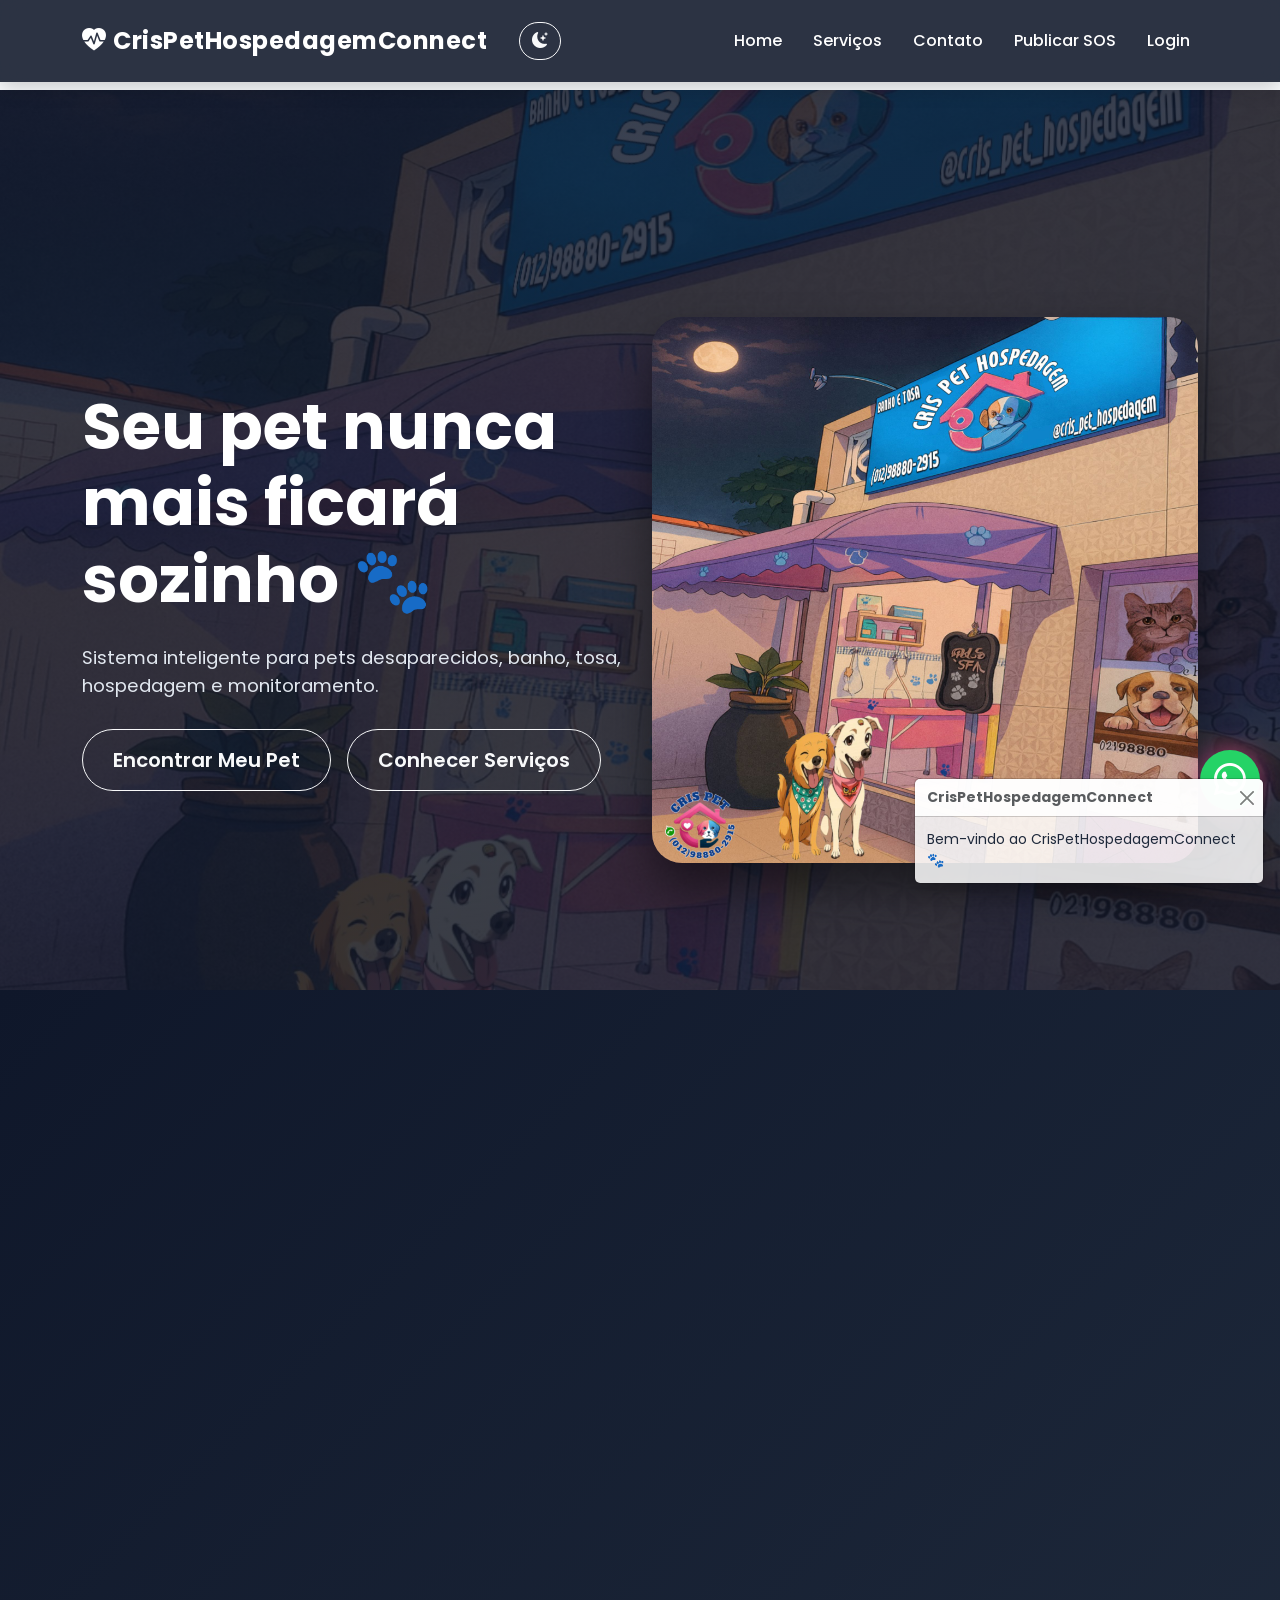
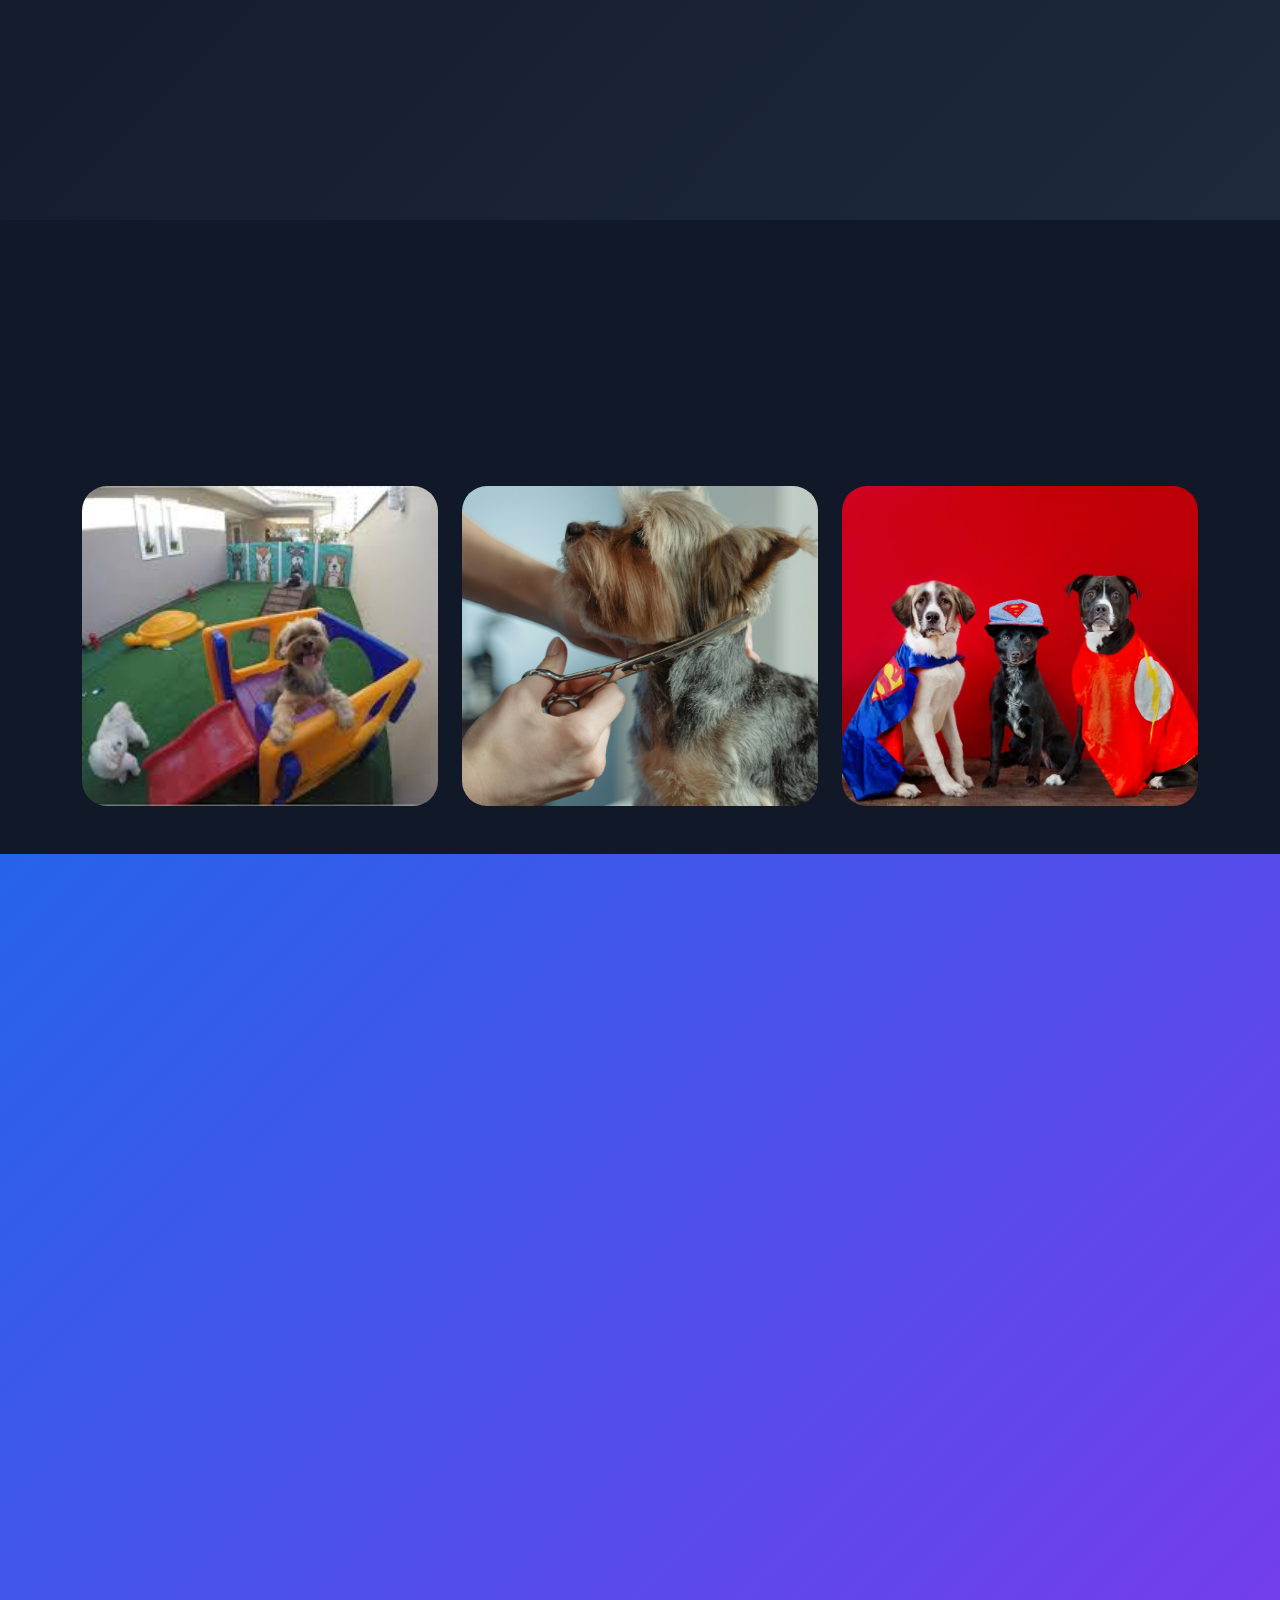
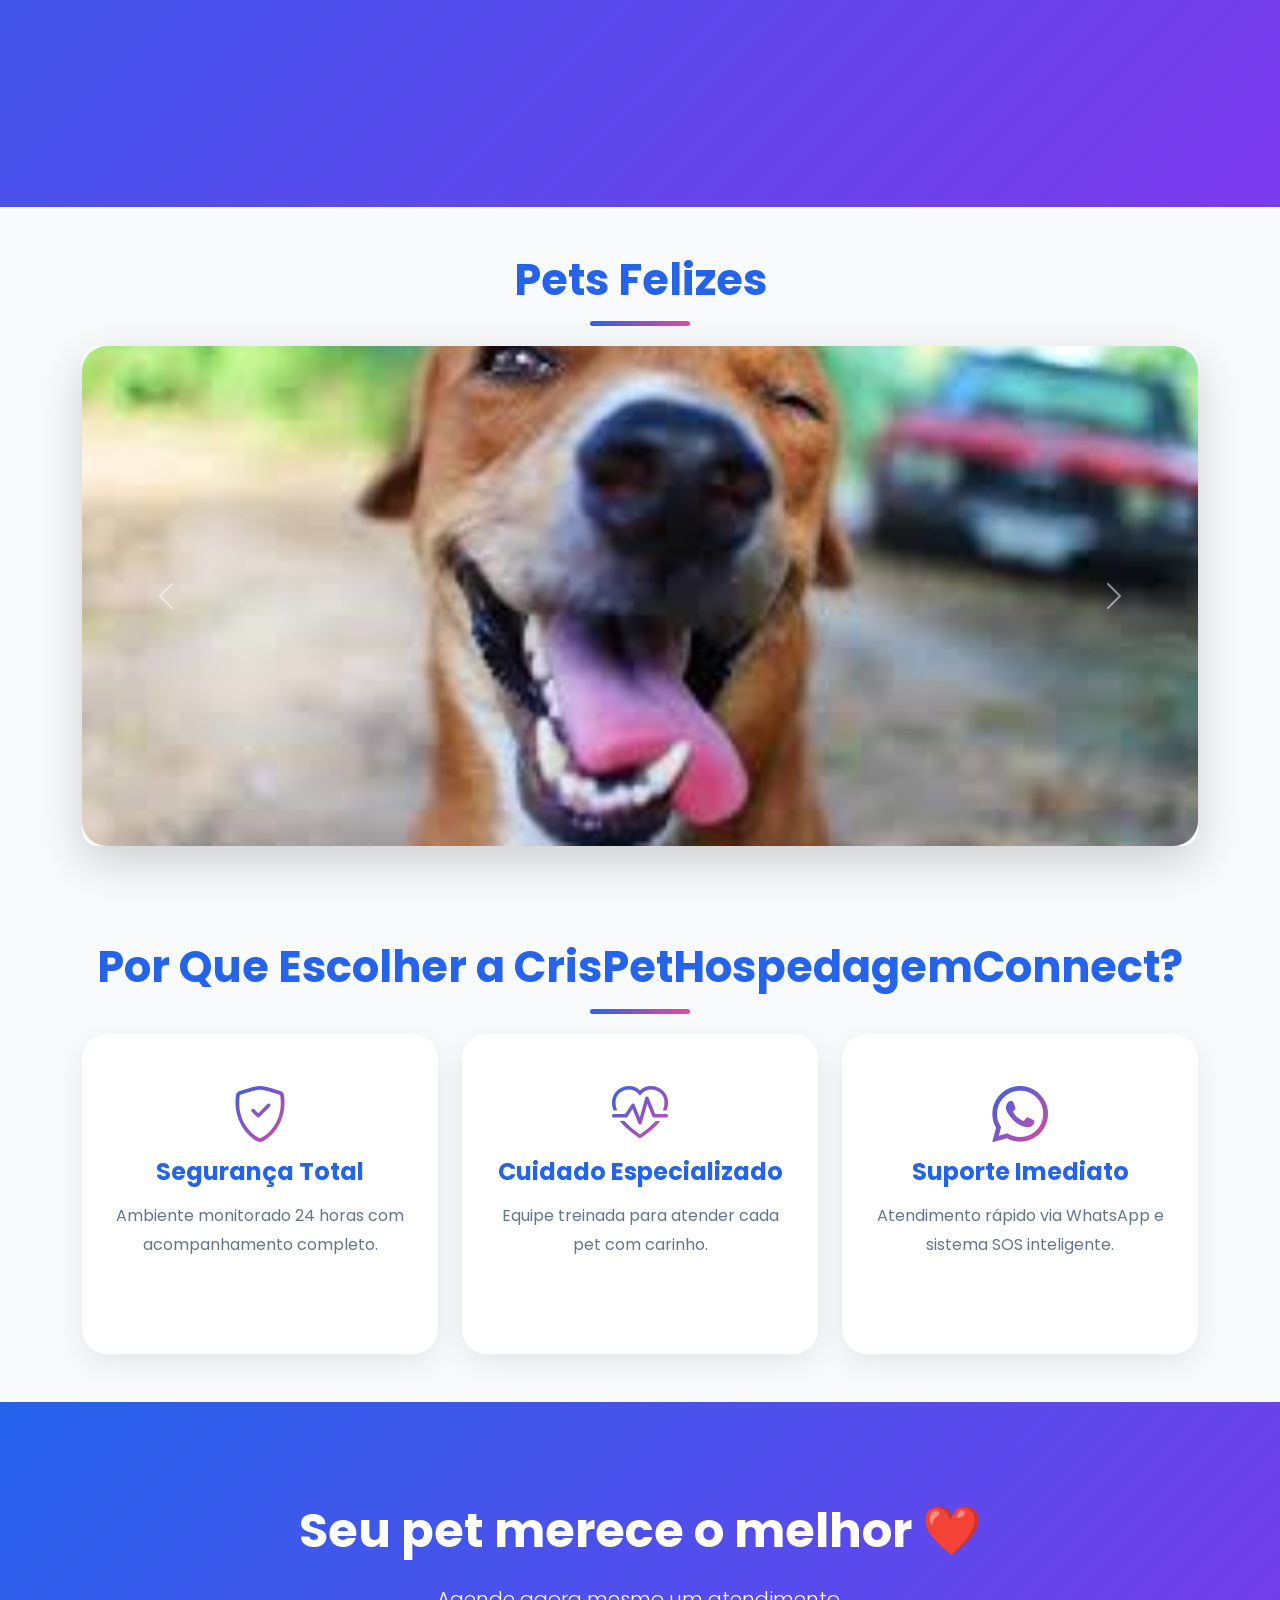
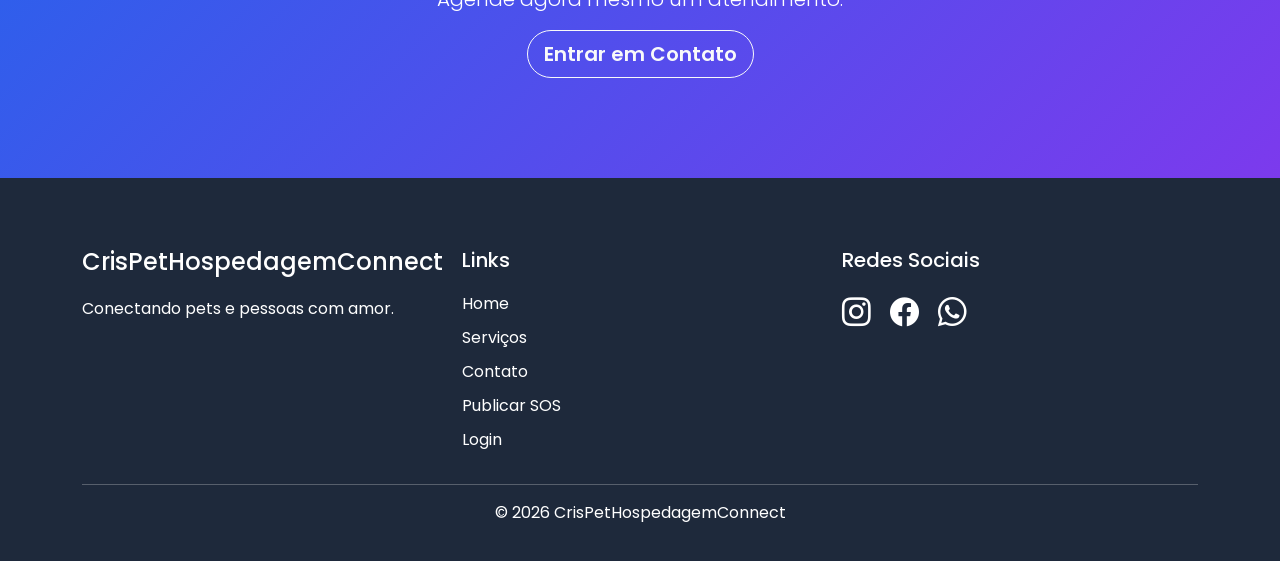
==== commit 7a786921: "Atualização e Implantação da página Publicar SOS" ====
--- a/index.html
+++ b/index.html
@@ -31,7 +31,6 @@
     <form action="php/contato.php" method="POST"></form>
 
     <!-- LOADER -->
-
     <div id="loader">
 
         <div class="loader-content">
@@ -42,7 +41,6 @@
     </div>
 
     <!-- NAVBAR -->
-
     <header>
 
         <nav class="navbar navbar-expand-lg navbar-dark fixed-top">
@@ -76,12 +74,13 @@
                         </li>
 
                         <li class="nav-item">
+                            <a class="nav-link" href="publicar.html">Publicar SOS</a>
+                        </li>
+
+                        <li class="nav-item">
                             <a class="nav-link" href="login.html">Login</a>
                         </li>
-
-                        <li class="nav-item ms-lg-3">
-                            <a class="btn btn-outline-light btn-lg" href="#sos">Publicar SOS</a>
-                        </li>
+                        
                     </ul>
                 </div>
             </div>
@@ -93,7 +92,6 @@
     <section class="hero d-flex align-items-center">
 
         <div class="container">
-
             <div class="row align-items-center">
                 <div class="col-lg-6" data-aos="fade-right">
 
@@ -120,23 +118,17 @@
                 </div>
 
                 <div class="col-lg-6 text-center" data-aos="fade-left">
-
                     <img src="img/hero.jpg" class="img-fluid hero-img" alt="Pet feliz">
-
                 </div>
             </div>
         </div>
 
     </section>
 
-    <!-- ========================= -->
     <!-- PETS DESAPARECIDOS -->
-    <!-- ========================= -->
-
     <section class="pets py-5" id="pets">
 
         <div class="container">
-
             <div class="text-center mb-5" data-aos="fade-up">
 
                 <span class="badge bg-primary px-4 py-2 fs-6 rounded-pill">
@@ -156,36 +148,23 @@
             <div class="row g-4 justify-content-center">
 
                 <!-- LUNA -->
-
                 <div class="col-md-6 col-lg-4">
-
                     <div class="card pet-card h-100 border-0 shadow-lg" data-aos="zoom-in">
-
                         <div class="pet-image">
 
                             <img src="img/pet1.jpg" class="card-img-top" alt="Luna">
-
-                            <span class="pet-status">
-                                Desaparecida
-                            </span>
+                            <span class="pet-status">Desaparecida</span>
 
                         </div>
 
                         <div class="card-body text-center">
 
-                            <h4 class="fw-bold">
-                                Luna
-                            </h4>
-
-                            <p class="pet-info">
-                                Golden Retriever desaparecida.
-                            </p>
+                            <h4 class="fw-bold">Luna</h4>
+                            <p class="pet-info">Golden Retriever desaparecida.</p>
 
                             <button class="btn btn-primary mt-4" data-bs-toggle="modal" data-bs-target="#lunaModal">
-
                                 <i class="bi bi-search-heart"></i>
                                 Ver Detalhes
-
                             </button>
 
                         </div>
@@ -193,36 +172,23 @@
                 </div>
 
                 <!-- THOR -->
-
                 <div class="col-md-6 col-lg-4">
-
                     <div class="card pet-card h-100 border-0 shadow-lg" data-aos="zoom-in">
-
                         <div class="pet-image">
 
                             <img src="img/pet2.jpg" class="card-img-top" alt="Thor">
-
-                            <span class="pet-status urgent">
-                                Urgente
-                            </span>
+                            <span class="pet-status urgent">Urgente</span>
 
                         </div>
 
                         <div class="card-body text-center">
 
-                            <h4 class="fw-bold">
-                                Thor
-                            </h4>
-
-                            <p class="pet-info">
-                                Pastor Alemão • Precisa de medicação.
-                            </p>
+                            <h4 class="fw-bold">Thor</h4>
+                            <p class="pet-info">Pastor Alemão • Precisa de medicação.</p>
 
                             <button class="btn btn-primary mt-4" data-bs-toggle="modal" data-bs-target="#thorModal">
-
                                 <i class="bi bi-search-heart"></i>
                                 Ver Detalhes
-
                             </button>
 
                         </div>
@@ -230,65 +196,41 @@
                 </div>
 
                 <!-- MEL -->
-
                 <div class="col-md-6 col-lg-4">
-
                     <div class="card pet-card h-100 border-0 shadow-lg" data-aos="zoom-in">
-
                         <div class="pet-image">
 
                             <img src="img/pet3.jpg" class="card-img-top" alt="Mel">
-
-                            <span class="pet-status">
-                                Procurando
-                            </span>
+                            <span class="pet-status">Procurando</span>
 
                         </div>
 
                         <div class="card-body text-center">
 
-                            <h4 class="fw-bold">
-                                Mel
-                            </h4>
-
-                            <p class="pet-info">
-                                SRD desaparecida próximo ao centro.
-                            </p>
+                            <h4 class="fw-bold">Mel</h4>
+                            <p class="pet-info">SRD desaparecida próximo ao centro.</p>
 
                             <button class="btn btn-primary mt-4" data-bs-toggle="modal" data-bs-target="#melModal">
-
                                 <i class="bi bi-search-heart"></i>
                                 Ver Detalhes
-
                             </button>
 
                         </div>
                     </div>
                 </div>
-
-            </div>
-
+            </div>
         </div>
 
     </section>
 
-    <!-- ========================= -->
     <!-- DETALHES DOS PETS -->
-    
     <!-- MODAL LUNA -->
-    <!-- ========================= -->
-
     <div class="modal fade" id="lunaModal" tabindex="-1">
-
         <div class="modal-dialog modal-dialog-centered modal-lg">
-
             <div class="modal-content pet-modal">
-
                 <div class="modal-header border-0">
 
-                    <h3 class="fw-bold text-primary">
-                        Luna 🐾
-                    </h3>
+                    <h3 class="fw-bold text-primary">Luna 🐾</h3>
 
                     <button class="btn-close" data-bs-dismiss="modal">
                     </button>
@@ -296,26 +238,19 @@
                 </div>
 
                 <div class="modal-body">
-
                     <div class="row g-4 align-items-center">
 
                         <div class="col-lg-6">
-
                             <img src="img/pet1.jpg" class="img-fluid rounded-4 shadow">
-
                         </div>
 
                         <div class="col-lg-6">
 
-                            <h4 class="fw-bold">
-                                Golden Retriever
-                            </h4>
+                            <h4 class="fw-bold">Golden Retriever</h4>
 
                             <p class="mt-3">
-
                                 Luna desapareceu próximo ao
                                 Jardim Satélite em São José dos Campos.
-
                             </p>
 
                             <ul class="pet-details">
@@ -342,41 +277,25 @@
 
                             </ul>
 
-
                             <a href="https://wa.me/5512988802915" target="_blank" class="btn btn-success btn-lg mt-4">
-
                                 <i class="bi bi-whatsapp"></i>
                                 Informar Paradeiro
-
                             </a>
 
                         </div>
-
-                    </div>
-
-                </div>
-
-            </div>
-
-        </div>
-
+                    </div>
+                </div>
+            </div>
+        </div>
     </div>
 
-    <!-- ========================= -->
     <!-- MODAL THOR -->
-    <!-- ========================= -->
-
     <div class="modal fade" id="thorModal" tabindex="-1">
-
         <div class="modal-dialog modal-dialog-centered modal-lg">
-
             <div class="modal-content pet-modal">
-
                 <div class="modal-header border-0">
 
-                    <h3 class="fw-bold text-danger">
-                        Thor 🐾
-                    </h3>
+                    <h3 class="fw-bold text-danger">Thor 🐾</h3>
 
                     <button class="btn-close" data-bs-dismiss="modal">
                     </button>
@@ -384,26 +303,18 @@
                 </div>
 
                 <div class="modal-body">
-
                     <div class="row g-4 align-items-center">
-
                         <div class="col-lg-6">
-
                             <img src="img/pet2.jpg" class="img-fluid rounded-4 shadow">
-
                         </div>
 
                         <div class="col-lg-6">
 
-                            <h4 class="fw-bold">
-                                Pastor Alemão
-                            </h4>
+                            <h4 class="fw-bold">Pastor Alemão</h4>
 
                             <p class="mt-3">
-
                                 Thor desapareceu na região do Urbanova
                                 e necessita de medicação diária.
-
                             </p>
 
                             <ul class="pet-details">
@@ -431,39 +342,24 @@
                             </ul>
 
                             <a href="https://wa.me/5512988802915" target="_blank" class="btn btn-success btn-lg mt-4">
-
                                 <i class="bi bi-whatsapp"></i>
                                 Informar Paradeiro
-
                             </a>
 
                         </div>
-
-                    </div>
-
-                </div>
-
-            </div>
-
-        </div>
-
+                    </div>
+                </div>
+            </div>
+        </div>
     </div>
 
-    <!-- ========================= -->
     <!-- MODAL MEL -->
-    <!-- ========================= -->
-
     <div class="modal fade" id="melModal" tabindex="-1">
-
         <div class="modal-dialog modal-dialog-centered modal-lg">
-
             <div class="modal-content pet-modal">
-
                 <div class="modal-header border-0">
 
-                    <h3 class="fw-bold text-warning">
-                        Mel 🐾
-                    </h3>
+                    <h3 class="fw-bold text-warning">Mel 🐾</h3>
 
                     <button class="btn-close" data-bs-dismiss="modal">
                     </button>
@@ -471,26 +367,19 @@
                 </div>
 
                 <div class="modal-body">
-
                     <div class="row g-4 align-items-center">
 
                         <div class="col-lg-6">
-
                             <img src="img/pet3.jpg" class="img-fluid rounded-4 shadow">
-
                         </div>
 
                         <div class="col-lg-6">
 
-                            <h4 class="fw-bold">
-                                SRD
-                            </h4>
+                            <h4 class="fw-bold">SRD</h4>
 
                             <p class="mt-3">
-
                                 Mel desapareceu próximo ao centro
                                 de São José dos Campos.
-
                             </p>
 
                             <ul class="pet-details">
@@ -518,41 +407,28 @@
                             </ul>
 
                             <a href="https://wa.me/5512988802915" target="_blank" class="btn btn-success btn-lg mt-4">
-
                                 <i class="bi bi-whatsapp"></i>
                                 Informar Paradeiro
-
                             </a>
 
                         </div>
-
-                    </div>
-
-                </div>
-
-            </div>
-
-        </div>
-
+                    </div>
+                </div>
+            </div>
+        </div>
     </div>
 
-    <!-- ========================= -->
     <!-- GALERIA -->
-    <!-- ========================= -->
-
     <section class="gallery py-5" id="galeria">
 
         <div class="container">
-
             <div class="text-center mb-5" data-aos="fade-up">
 
                 <span class="badge bg-primary px-4 py-2 fs-6 rounded-pill">
                     MOMENTOS
                 </span>
 
-                <h2 class="section-title mt-3">
-                    Nossa Galeria
-                </h2>
+                <h2 class="section-title mt-3">Nossa Galeria</h2>
 
                 <p class="section-subtitle">
                     Amor, cuidado e segurança para cada pet ❤️
@@ -563,81 +439,48 @@
             <div class="row g-4">
 
                 <div class="col-md-4">
-
                     <div class="gallery-box">
-
                         <img src="./img/gallery1.jpg" class="gallery-img" alt="Pet 1">
 
                         <div class="gallery-overlay">
-
-                            <h5>
-                                Hospedagem Premium
-                            </h5>
-
-                        </div>
-
-                    </div>
-
+                            <h5>Hospedagem Premium</h5>
+                        </div>
+                    </div>
                 </div>
 
                 <div class="col-md-4">
-
                     <div class="gallery-box">
-
                         <img src="./img/gallery2.jpg" class="gallery-img" alt="Pet 2">
 
                         <div class="gallery-overlay">
-
-                            <h5>
-                                Banho & Tosa
-                            </h5>
-
-                        </div>
-
-                    </div>
-
+                            <h5>Banho & Tosa</h5>
+                        </div>
+                    </div>
                 </div>
 
                 <div class="col-md-4">
-
                     <div class="gallery-box">
-
                         <img src="./img/gallery3.jpg" class="gallery-img" alt="Pet 3">
 
                         <div class="gallery-overlay">
-
-                            <h5>
-                                Pets Felizes
-                            </h5>
-
-                        </div>
-
-                    </div>
-
-                </div>
-
-            </div>
-
+                            <h5>Pets Felizes</h5>
+                        </div>
+                    </div>
+                </div>
+            </div>
         </div>
 
     </section>
 
-    <!-- ========================= -->
     <!-- SOS SECTION -->
-    <!-- ========================= -->
-
     <section class="sos-section py-5" id="sos">
 
         <div class="container">
-
             <div class="row align-items-center g-5">
-
                 <div class="col-lg-6" data-aos="fade-right">
 
                     <div class="sos-image-box">
-
                         <img src="img/pet1.jpg" class="img-fluid rounded-4 shadow-lg">
-
                     </div>
 
                 </div>
@@ -653,41 +496,31 @@
                     </h2>
 
                     <p class="lead mt-4">
-
                         Publique rapidamente informações
                         sobre animais desaparecidos e compartilhe
                         com milhares de pessoas.
-
                     </p>
 
                     <div class="d-flex gap-3 flex-wrap mt-4">
 
                         <a href="contato.html" class="btn btn-outline-light btn-lg">
-
                             <i class="bi bi-megaphone-fill"></i>
                             Publicar Agora
-
                         </a>
 
                         <a href="#pets" class="btn btn-outline-light btn-lg">
-
                             <i class="bi bi-search"></i>
                             Procurar Pets
-
                         </a>
 
                     </div>
-
-                </div>
-
-            </div>
-
+                </div>
+            </div>
         </div>
 
     </section>
 
     <!-- CARROSSEL -->
-
     <section class="container py-5">
 
         <h2 class="section-title text-center">
@@ -695,7 +528,6 @@
         </h2>
 
         <div id="petCarousel" class="carousel slide" data-bs-ride="carousel">
-
             <div class="carousel-inner rounded-4 shadow-lg">
 
                 <div class="carousel-item active">
@@ -725,7 +557,6 @@
     </section>
 
     <!-- DIFERENCIAIS -->
-
     <section class="container py-5">
 
         <h2 class="section-title text-center">
@@ -733,8 +564,8 @@
         </h2>
 
         <div class="row g-4">
+            
             <div class="col-lg-4">
-
                 <div class="service-box h-100 text-center">
                     <i class="bi bi-shield-check"></i>
 
@@ -749,7 +580,6 @@
             </div>
 
             <div class="col-lg-4">
-
                 <div class="service-box h-100 text-center">
                     <i class="bi bi-heart-pulse"></i>
 
@@ -764,7 +594,6 @@
             </div>
 
             <div class="col-lg-4">
-
                 <div class="service-box h-100 text-center">
                     <i class="bi bi-whatsapp"></i>
 
@@ -780,203 +609,8 @@
         </div>
 
     </section>
-
-    <!-- DEPOIMENTOS -->
-
-    <section class="py-5 bg-light">
-
-        <div class="container">
-
-            <h2 class="section-title text-center">
-                O Que Nossos Clientes Dizem
-            </h2>
-
-            <div class="row g-4">
-                <div class="col-md-4">
-
-                    <div class="card pet-card h-100">
-                        <div class="card-body">
-
-                            <h5>Mariana Silva</h5>
-
-                            <p>
-                                “Atendimento maravilhoso.
-                                Encontraram meu pet em poucas horas.”
-                            </p>
-
-                            <div class="text-warning">
-                                ★★★★★
-                            </div>
-
-                        </div>
-                    </div>
-
-                </div>
-
-                <div class="col-md-4">
-
-                    <div class="card pet-card h-100">
-                        <div class="card-body">
-
-                            <h5>Carlos Henrique</h5>
-
-                            <p>
-                                “Hotel extremamente seguro
-                                e equipe muito cuidadosa.”
-                            </p>
-
-                            <div class="text-warning">
-                                ★★★★★
-                            </div>
-
-                        </div>
-                    </div>
-
-                </div>
-
-                <div class="col-md-4">
-
-                    <div class="card pet-card h-100">
-                        <div class="card-body">
-
-                            <h5>Amanda Oliveira</h5>
-
-                            <p>
-                                “O melhor sistema SOS Pet
-                                que já utilizei.”
-                            </p>
-
-                            <div class="text-warning">
-                                ★★★★★
-                            </div>
-
-                        </div>
-                    </div>
-                </div>
-            </div>
-        </div>
-
-    </section>
-
-    <!-- ESTATÍSTICAS -->
-
-    <section class="stats py-5">
-
-        <h2 class="section-title text-center">
-            Estatísticas
-        </h2>
-
-        <div class="container">
-
-            <div class="row g-4 text-center">
-
-                <div class="col-md-3">
-                    <div class="stat-box">
-
-                        <i class="bi bi-heart-fill display-4"></i>
-                        <h2>+850</h2>
-                        <p>Pets Encontrados</p>
-
-                    </div>
-                </div>
-
-                <div class="col-md-3">
-                    <div class="stat-box">
-
-                        <i class="bi bi-house-heart-fill display-4"></i>
-                        <h2>+1200</h2>
-                        <p>Hospedagens Realizadas</p>
-
-                    </div>
-                </div>
-
-                <div class="col-md-3">
-                    <div class="stat-box">
-
-                        <i class="bi bi-scissors display-4"></i>
-                        <h2>+5 Mil</h2>
-                        <p>Banhos e Tosas</p>
-
-                    </div>
-                </div>
-
-                <div class="col-md-3">
-                    <div class="stat-box">
-
-                        <i class="bi bi-star-fill display-4"></i>
-                        <h2>4.9★</h2>
-                        <p>Avaliação dos Clientes</p>
-
-                    </div>
-                </div>
-            </div>
-        </div>
-
-    </section>
-
-    <!-- FAQ -->
-
-    <section class="container py-5">
-
-        <h2 class="section-title text-center">
-
-            Perguntas Frequentes
-
-        </h2>
-
-        <div class="accordion" id="faqAccordion">
-
-            <div class="accordion-item">
-
-                <h2 class="accordion-header">
-
-                    <button class="accordion-button" data-bs-toggle="collapse" data-bs-target="#faq1">
-
-                        O hotel funciona 24 horas?
-
-                    </button>
-
-                </h2>
-
-                <div id="faq1" class="accordion-collapse collapse show">
-
-                    <div class="accordion-body">
-
-                        Sim. Temos suporte completo
-                        e monitoramento 24h.
-
-                    </div>
-                </div>
-            </div>
-
-            <div class="accordion-item">
-
-                <h2 class="accordion-header">
-
-                    <button class="accordion-button collapsed" data-bs-toggle="collapse" data-bs-target="#faq2">
-
-                        Como funciona o SOS Pet?
-
-                    </button>
-
-                </h2>
-
-                <div id="faq2" class="accordion-collapse collapse">
-
-                    <div class="accordion-body">
-                        Você publica as informações
-                        do pet desaparecido e o sistema
-                        ajuda na divulgação.
-                    </div>
-
-                </div>
-            </div>
-        </div>
-
-    </section>
-
+            
     <!-- CTA -->
-
     <section class="sos-section text-center">
 
         <div class="container">
@@ -998,13 +632,10 @@
     </section>
 
     <!-- FOOTER -->
-
     <footer>
 
         <div class="container">
-
             <div class="row">
-
                 <div class="col-md-4">
 
                     <h4>CrisPetHospedagemConnect</h4>
@@ -1031,6 +662,14 @@
 
                         <li>
                             <a href="contato.html">Contato</a>
+                        </li>
+
+                         <li>
+                            <a href="publicar.html">Publicar SOS</a>
+                        </li>
+
+                         <li>
+                            <a href="login.html">Login</a>
                         </li>
 
                     </ul>
@@ -1063,28 +702,19 @@
     </footer>
 
     <!-- WHATSAPP -->
-
     <a href="https://wa.me/5512988802915?text=Olá%20preciso%20de%20ajuda%20com%20meu%20pet" target="_blank"
         class="whatsapp-float">
-
         <i class="bi bi-whatsapp"></i>
-
     </a>
 
     <!-- BOTÃO TOPO -->
-
     <button id="topBtn">
-
         <i class="bi bi-arrow-up"></i>
-
     </button>
 
     <!-- TOAST -->
-
     <div class="toast-container position-fixed bottom-0 end-0 p-3">
-
         <div id="liveToast" class="toast">
-
             <div class="toast-header">
 
                 <strong class="me-auto">
@@ -1103,7 +733,6 @@
     </div>
 
     <!-- SCRIPTS -->
-
     <script src="https://cdn.jsdelivr.net/npm/bootstrap@5.3.8/dist/js/bootstrap.bundle.min.js"></script>
 
     <script src="https://unpkg.com/aos@2.3.4/dist/aos.js"></script>
--- a/css/style.css
+++ b/css/style.css
@@ -764,7 +764,9 @@
 
 body.dark-mode .service-box:hover,
 body.dark-mode .pet-card:hover,
-body.dark-mode .card:hover{
+body.dark-mode .card:hover,
+body.dark-mode .contato-box:hover,
+body.dark-mode .login:hover,{
 box-shadow:0 20px 40px rgba(236,72,153,.25);
 }
 
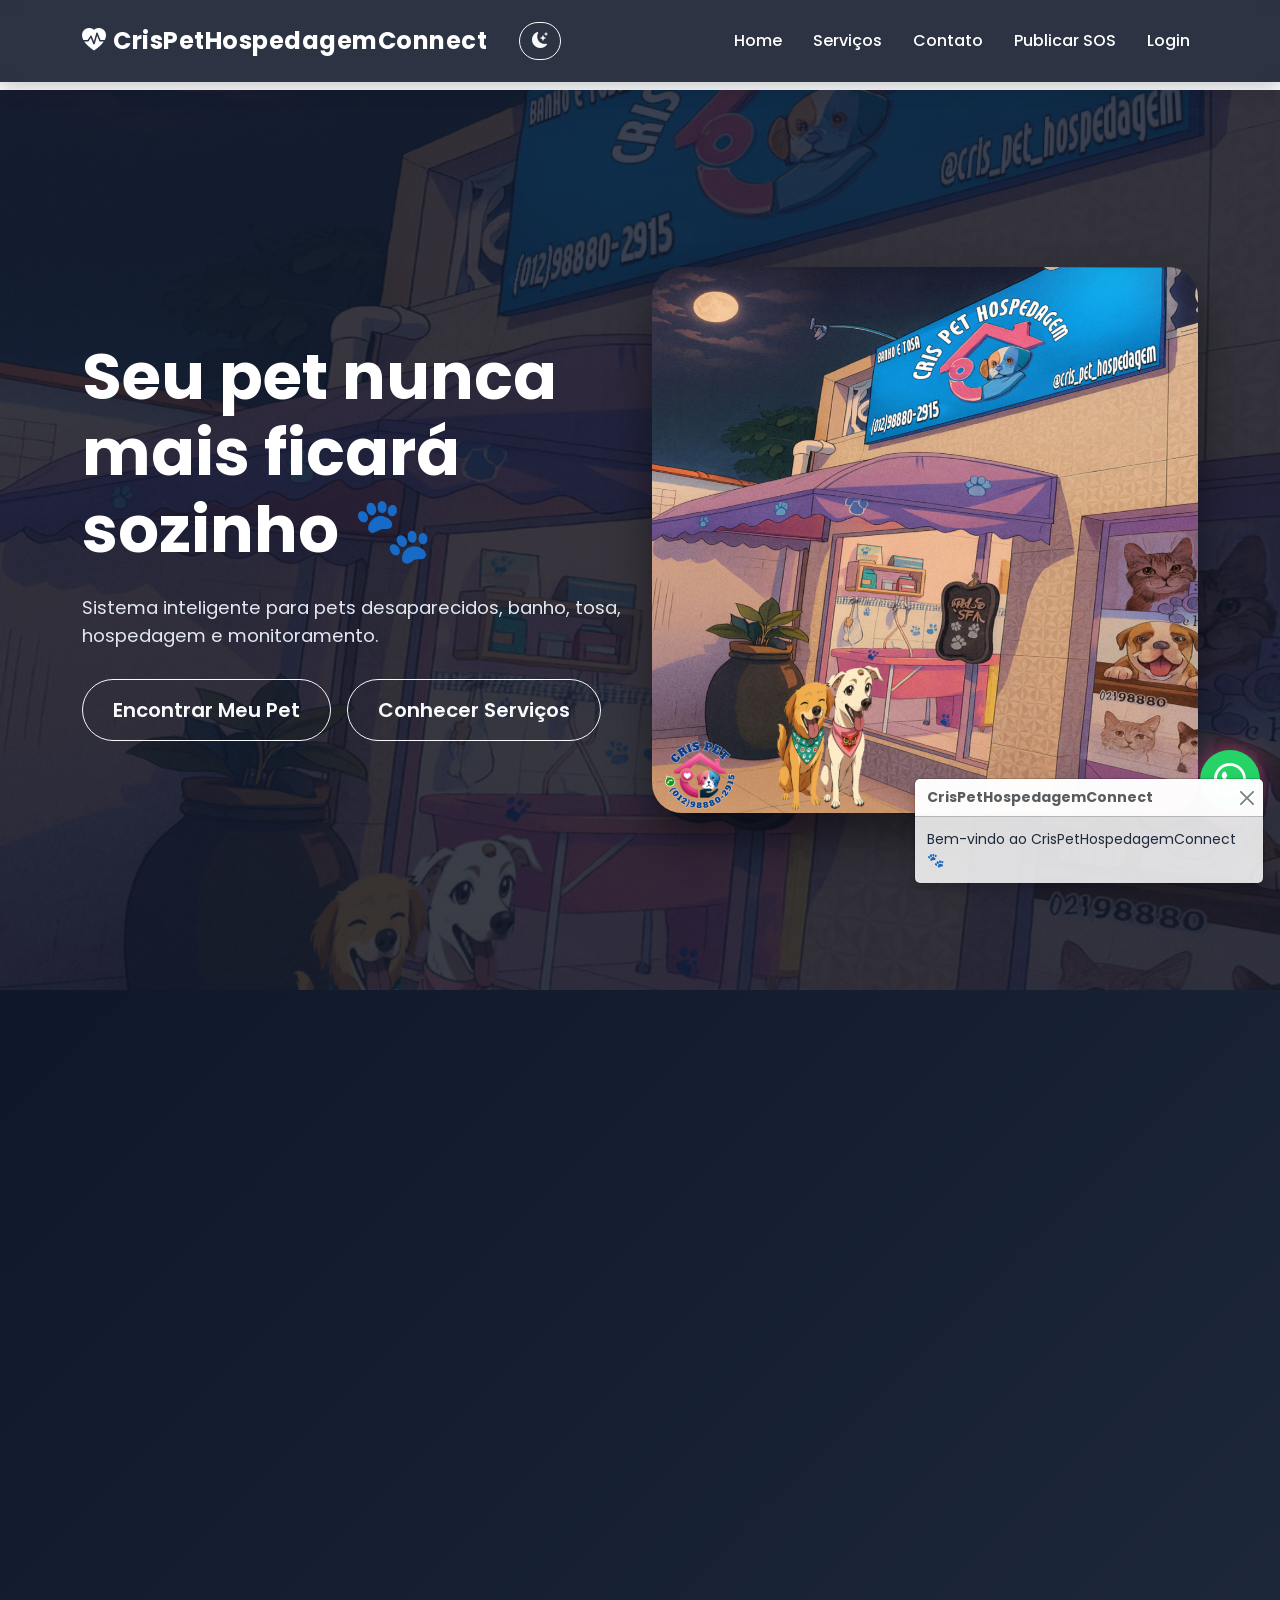
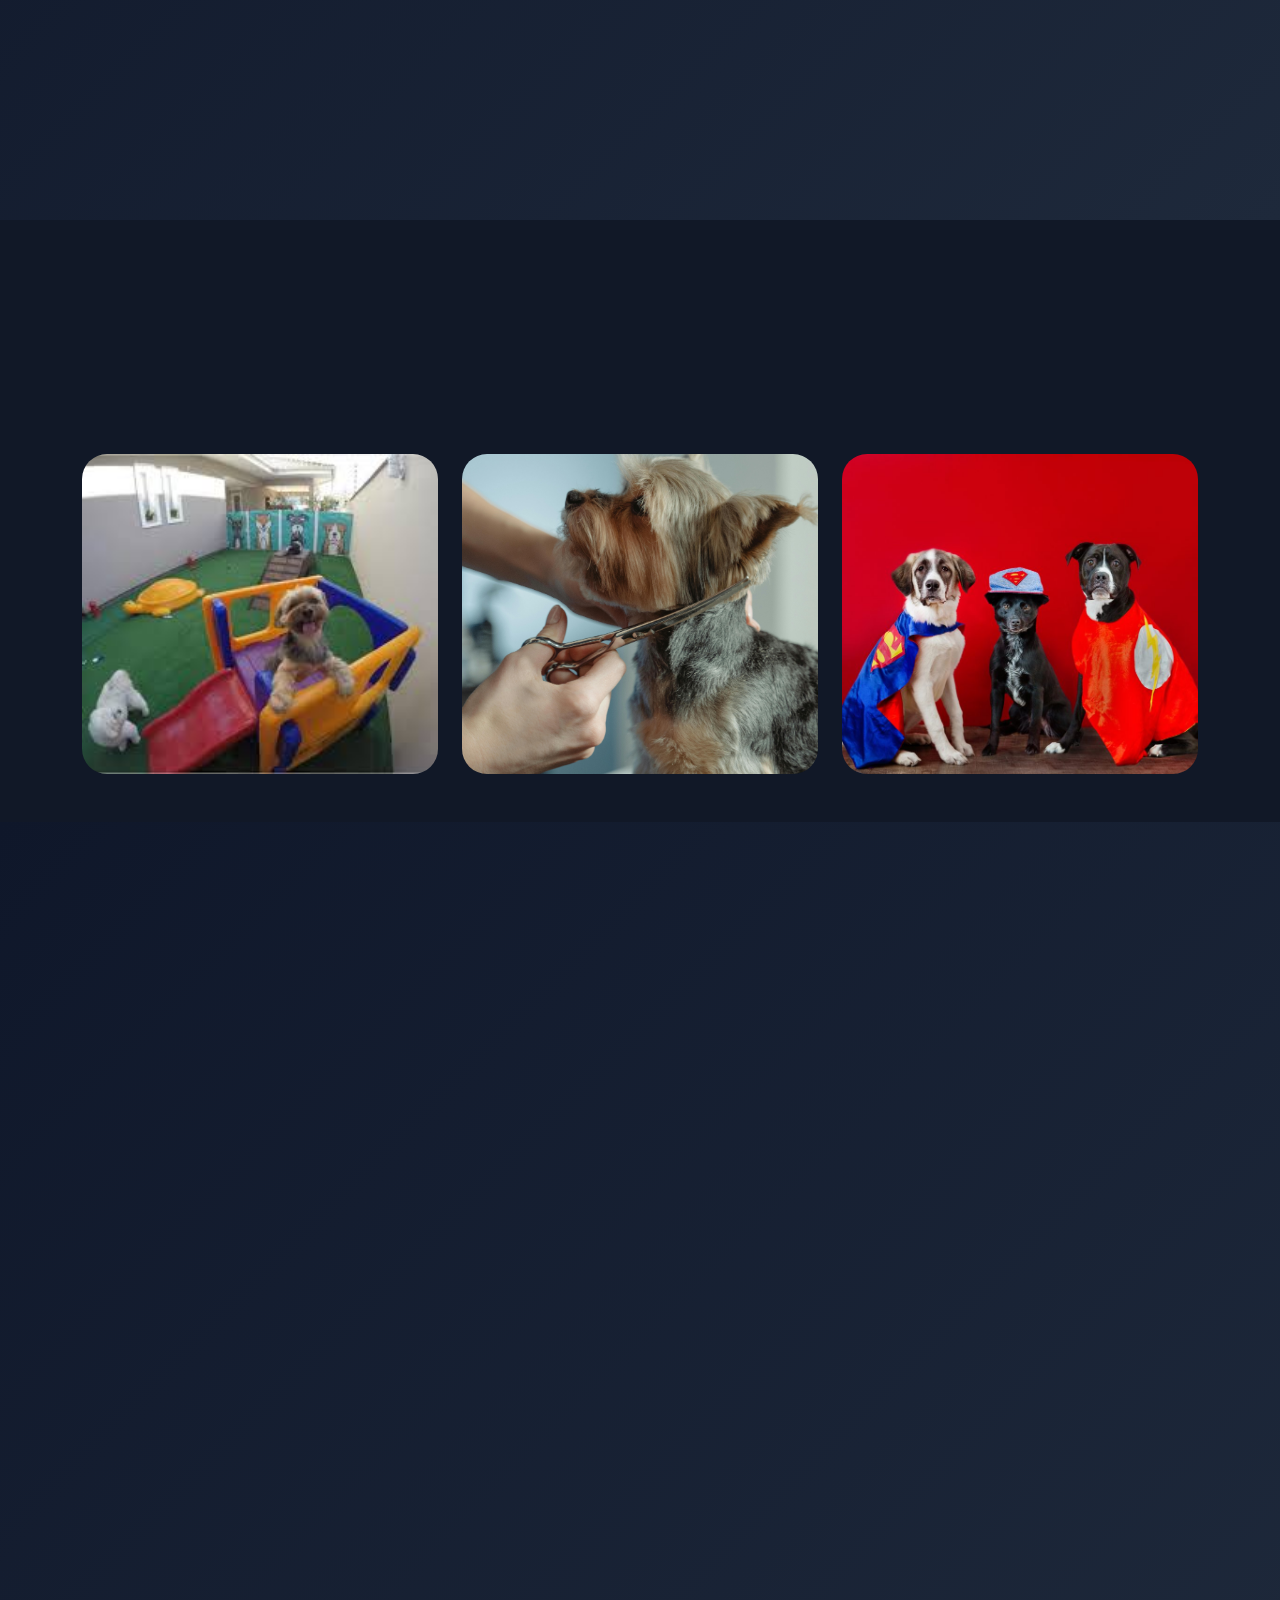
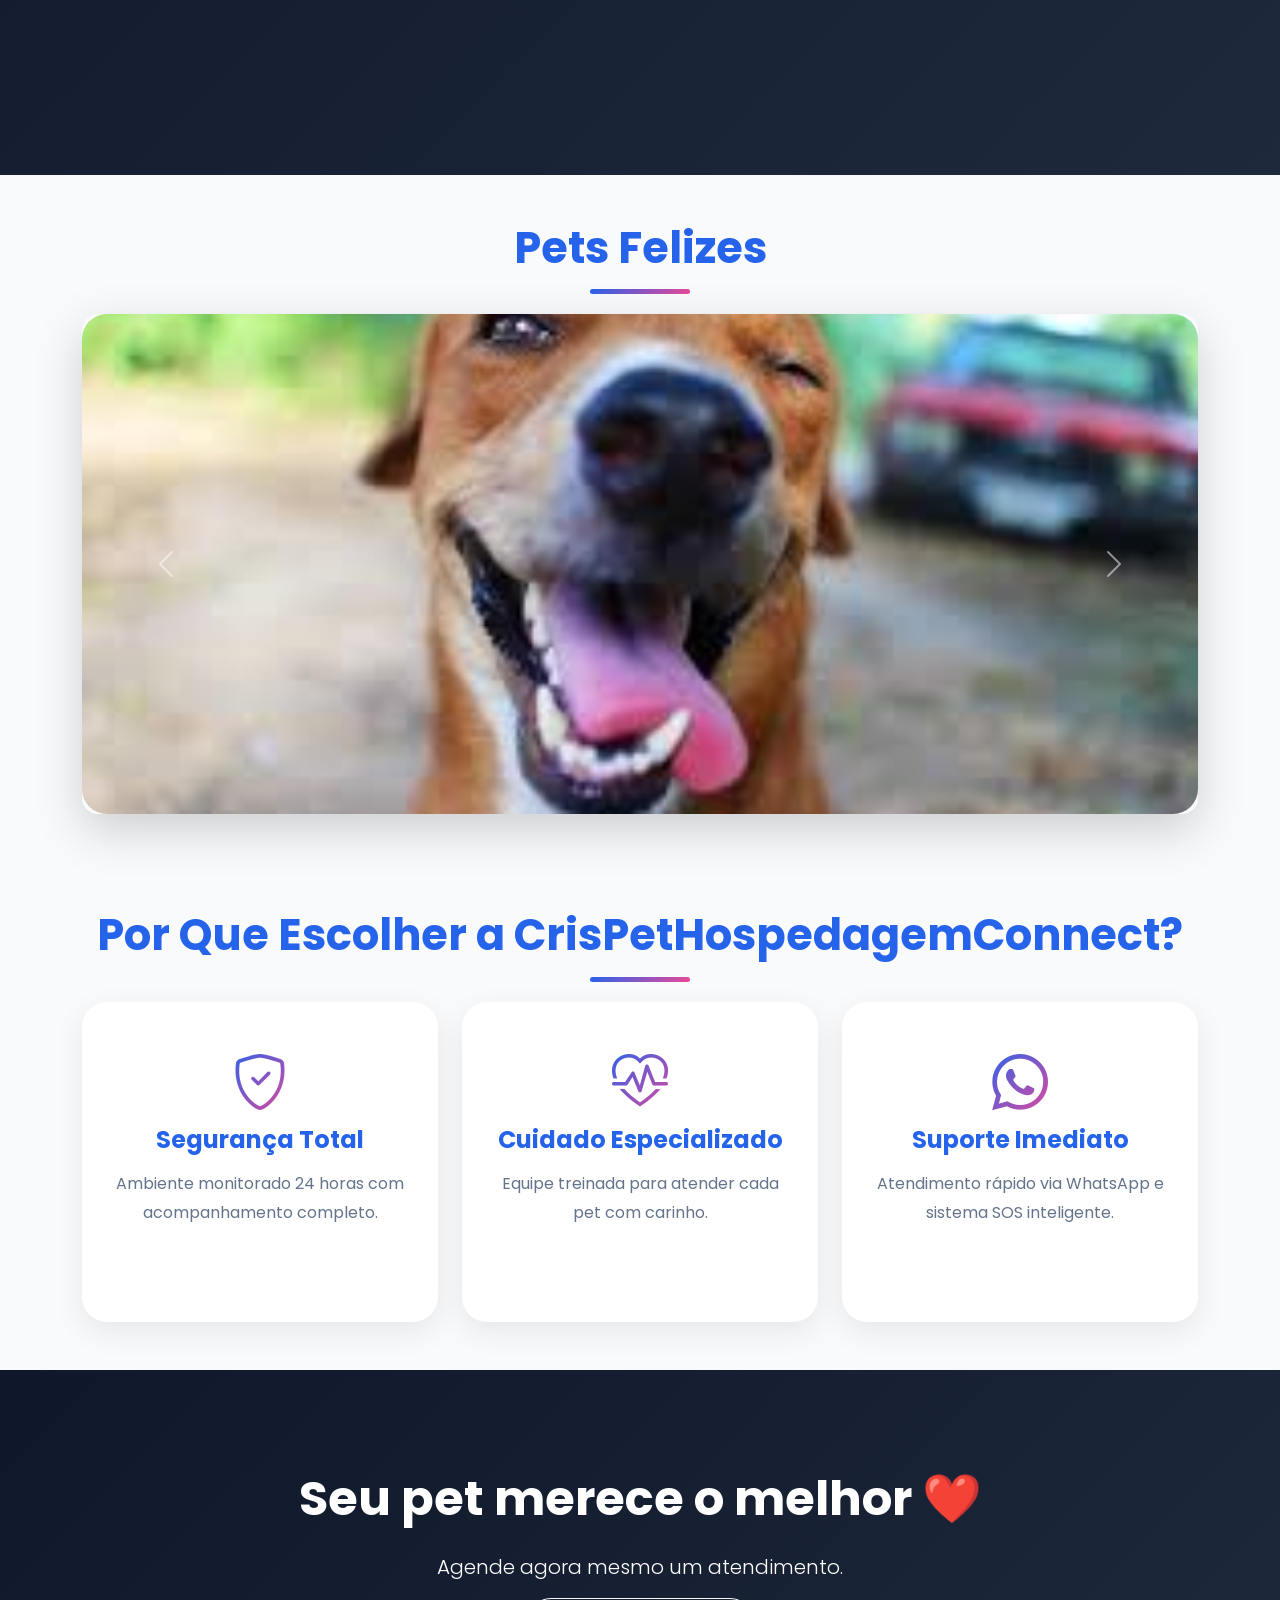
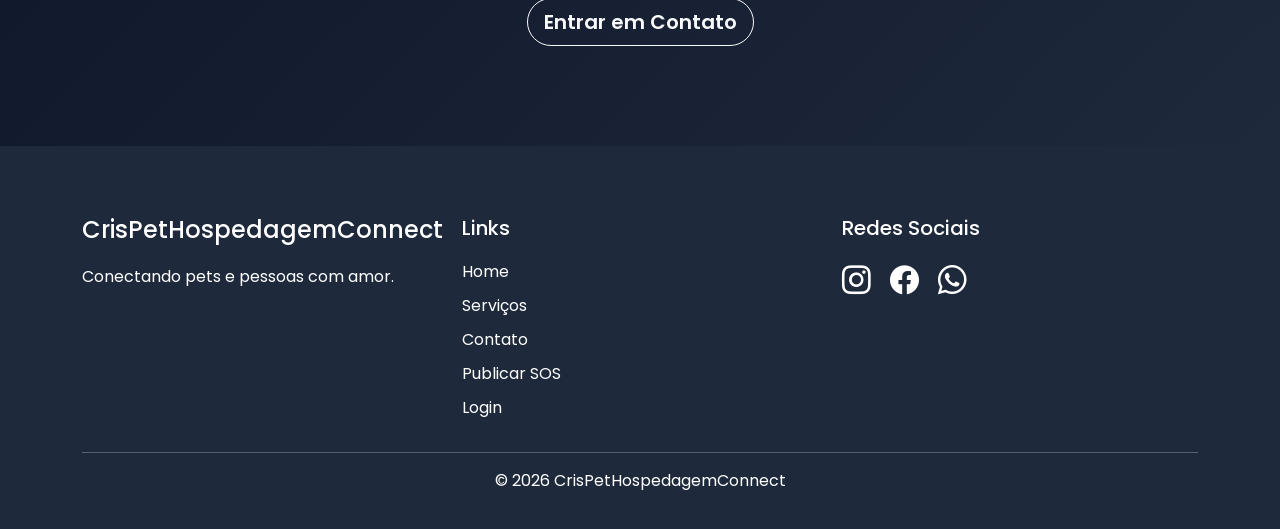
==== commit 99976fb2: "Atualiização do html" ====
--- a/index.html
+++ b/index.html
@@ -26,10 +26,7 @@
 </head>
 
 <body>
-
-    <!-- FORM -->
-    <form action="php/contato.php" method="POST"></form>
-
+  
     <!-- LOADER -->
     <div id="loader">
 
@@ -50,11 +47,11 @@
                     <i class="bi bi-heart-pulse-fill">
                     </i>CrisPetHospedagemConnect</a>
 
-                <button id="darkModeBtn" class="btn btn-outline-light ms-3">
+                <button id="darkModeBtn" class="btn btn-outline-light ms-lg-3 me-2">
                     <i class="bi bi-moon-stars-fill"></i>
                 </button>
 
-                <button class="navbar-toggler" type="button" data-bs-toggle="collapse" data-bs-target="#menu">
+                <button class="navbar-toggler" type="button" data-bs-toggle="collapse" data-bs-target="#menu" >
                     <span class="navbar-toggler-icon"></span>
                 </button>
 
@@ -89,7 +86,7 @@
     </header>
 
     <!-- HERO -->
-    <section class="hero d-flex align-items-center">
+    <section class="hero d-flex align-items-center py-5 min-vh-100">
 
         <div class="container">
             <div class="row align-items-center">
@@ -104,8 +101,7 @@
                         banho, tosa, hospedagem e monitoramento.
                     </p>
 
-                    <div class="buttons d-flex gap-3 flex-wrap">
-
+                   <div class="buttons d-flex gap-3 flex-wrap justify-content-center justify-content-lg-start">
                         <a href="#pets" class="btn btn-outline-light btn-lg">
                             Encontrar Meu Pet
                         </a>
@@ -118,7 +114,7 @@
                 </div>
 
                 <div class="col-lg-6 text-center" data-aos="fade-left">
-                    <img src="img/hero.jpg" class="img-fluid hero-img" alt="Pet feliz">
+                    <img src="img/hero.jpg" class="img-fluid hero-img w-100" alt="Pet feliz">
                 </div>
             </div>
         </div>
@@ -148,11 +144,11 @@
             <div class="row g-4 justify-content-center">
 
                 <!-- LUNA -->
-                <div class="col-md-6 col-lg-4">
+               <div class="col-12 col-md-6 col-lg-4">
                     <div class="card pet-card h-100 border-0 shadow-lg" data-aos="zoom-in">
                         <div class="pet-image">
 
-                            <img src="img/pet1.jpg" class="card-img-top" alt="Luna">
+                            <img src="img/pet1.jpg" class="img-fluid rounded-4 shadow" alt="Luna">
                             <span class="pet-status">Desaparecida</span>
 
                         </div>
@@ -172,11 +168,11 @@
                 </div>
 
                 <!-- THOR -->
-                <div class="col-md-6 col-lg-4">
+                <div class="col-12 col-md-6 col-lg-4">
                     <div class="card pet-card h-100 border-0 shadow-lg" data-aos="zoom-in">
                         <div class="pet-image">
 
-                            <img src="img/pet2.jpg" class="card-img-top" alt="Thor">
+                            <img src="img/pet2.jpg" class="img-fluid rounded-4 shadow" alt="Thor">
                             <span class="pet-status urgent">Urgente</span>
 
                         </div>
@@ -196,11 +192,11 @@
                 </div>
 
                 <!-- MEL -->
-                <div class="col-md-6 col-lg-4">
+                <div class="col-12 col-md-6 col-lg-4">
                     <div class="card pet-card h-100 border-0 shadow-lg" data-aos="zoom-in">
                         <div class="pet-image">
 
-                            <img src="img/pet3.jpg" class="card-img-top" alt="Mel">
+                            <img src="img/pet3.jpg" class="img-fluid rounded-4 shadow" alt="Mel">
                             <span class="pet-status">Procurando</span>
 
                         </div>
@@ -240,11 +236,11 @@
                 <div class="modal-body">
                     <div class="row g-4 align-items-center">
 
-                        <div class="col-lg-6">
+                       <div class="col-12 col-lg-6 text-center">
                             <img src="img/pet1.jpg" class="img-fluid rounded-4 shadow">
                         </div>
 
-                        <div class="col-lg-6">
+                       <div class="col-12 col-lg-6 text-center">
 
                             <h4 class="fw-bold">Golden Retriever</h4>
 
@@ -304,12 +300,12 @@
 
                 <div class="modal-body">
                     <div class="row g-4 align-items-center">
-                        <div class="col-lg-6">
+
+                        <div class="col-12 col-lg-6 text-center">
                             <img src="img/pet2.jpg" class="img-fluid rounded-4 shadow">
                         </div>
 
-                        <div class="col-lg-6">
-
+                       <div class="col-12 col-lg-6 text-center">
                             <h4 class="fw-bold">Pastor Alemão</h4>
 
                             <p class="mt-3">
@@ -369,12 +365,11 @@
                 <div class="modal-body">
                     <div class="row g-4 align-items-center">
 
-                        <div class="col-lg-6">
+                        <div class="col-12 col-lg-6 text-center">
                             <img src="img/pet3.jpg" class="img-fluid rounded-4 shadow">
                         </div>
 
-                        <div class="col-lg-6">
-
+                       <div class="col-12 col-lg-6 text-center">
                             <h4 class="fw-bold">SRD</h4>
 
                             <p class="mt-3">
@@ -423,11 +418,7 @@
 
         <div class="container">
             <div class="text-center mb-5" data-aos="fade-up">
-
-                <span class="badge bg-primary px-4 py-2 fs-6 rounded-pill">
-                    MOMENTOS
-                </span>
-
+               
                 <h2 class="section-title mt-3">Nossa Galeria</h2>
 
                 <p class="section-subtitle">
@@ -438,7 +429,7 @@
 
             <div class="row g-4">
 
-                <div class="col-md-4">
+                <div class="col-12 col-md-4">
                     <div class="gallery-box">
                         <img src="./img/gallery1.jpg" class="gallery-img" alt="Pet 1">
 
@@ -448,7 +439,7 @@
                     </div>
                 </div>
 
-                <div class="col-md-4">
+                <div class="col-12 col-md-4">
                     <div class="gallery-box">
                         <img src="./img/gallery2.jpg" class="gallery-img" alt="Pet 2">
 
@@ -458,7 +449,7 @@
                     </div>
                 </div>
 
-                <div class="col-md-4">
+                <div class="col-12 col-md-4">
                     <div class="gallery-box">
                         <img src="./img/gallery3.jpg" class="gallery-img" alt="Pet 3">
 
--- a/css/style.css
+++ b/css/style.css
@@ -376,7 +376,7 @@
 ========================= */
 
 .sos-section{
-background:linear-gradient(135deg,#2563eb,#7c3aed);
+background:linear-gradient(135deg,#0f172a,#1e293b);
 padding:100px 0;
 color:#fff;
 }
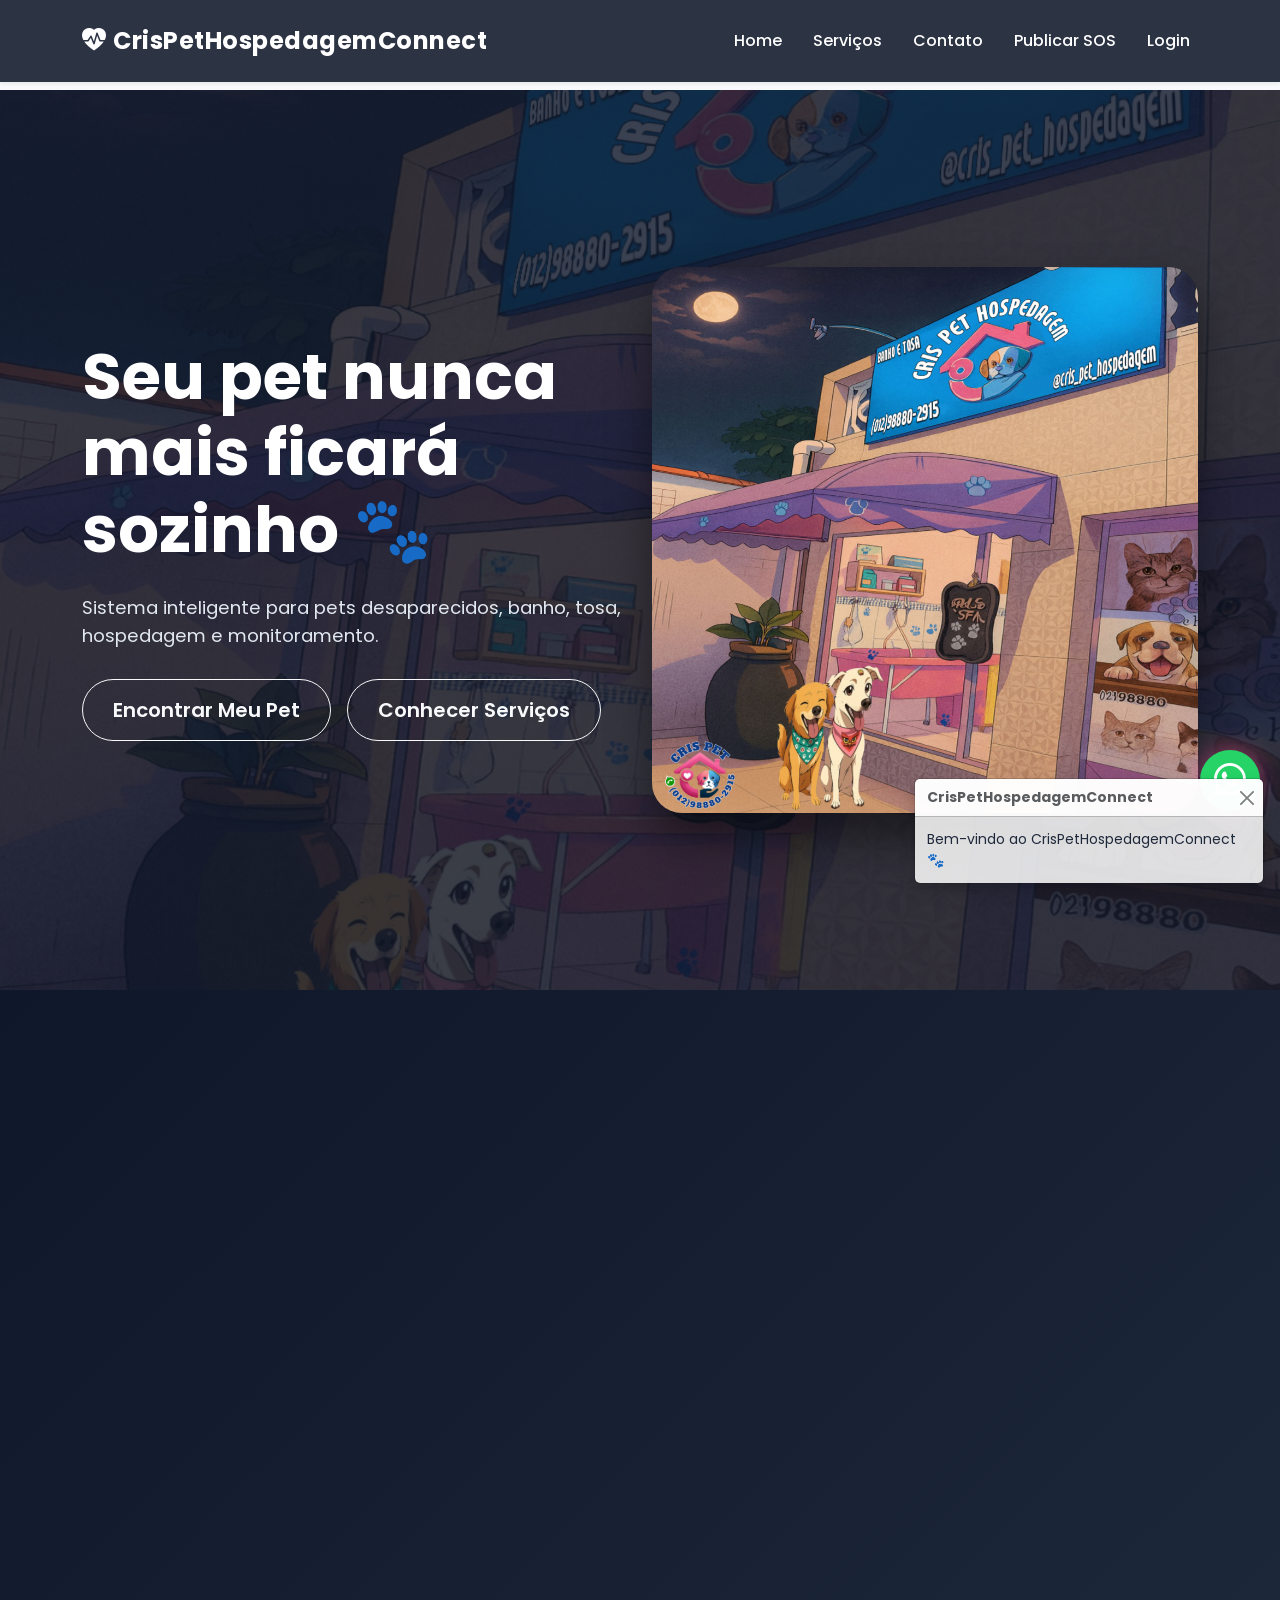
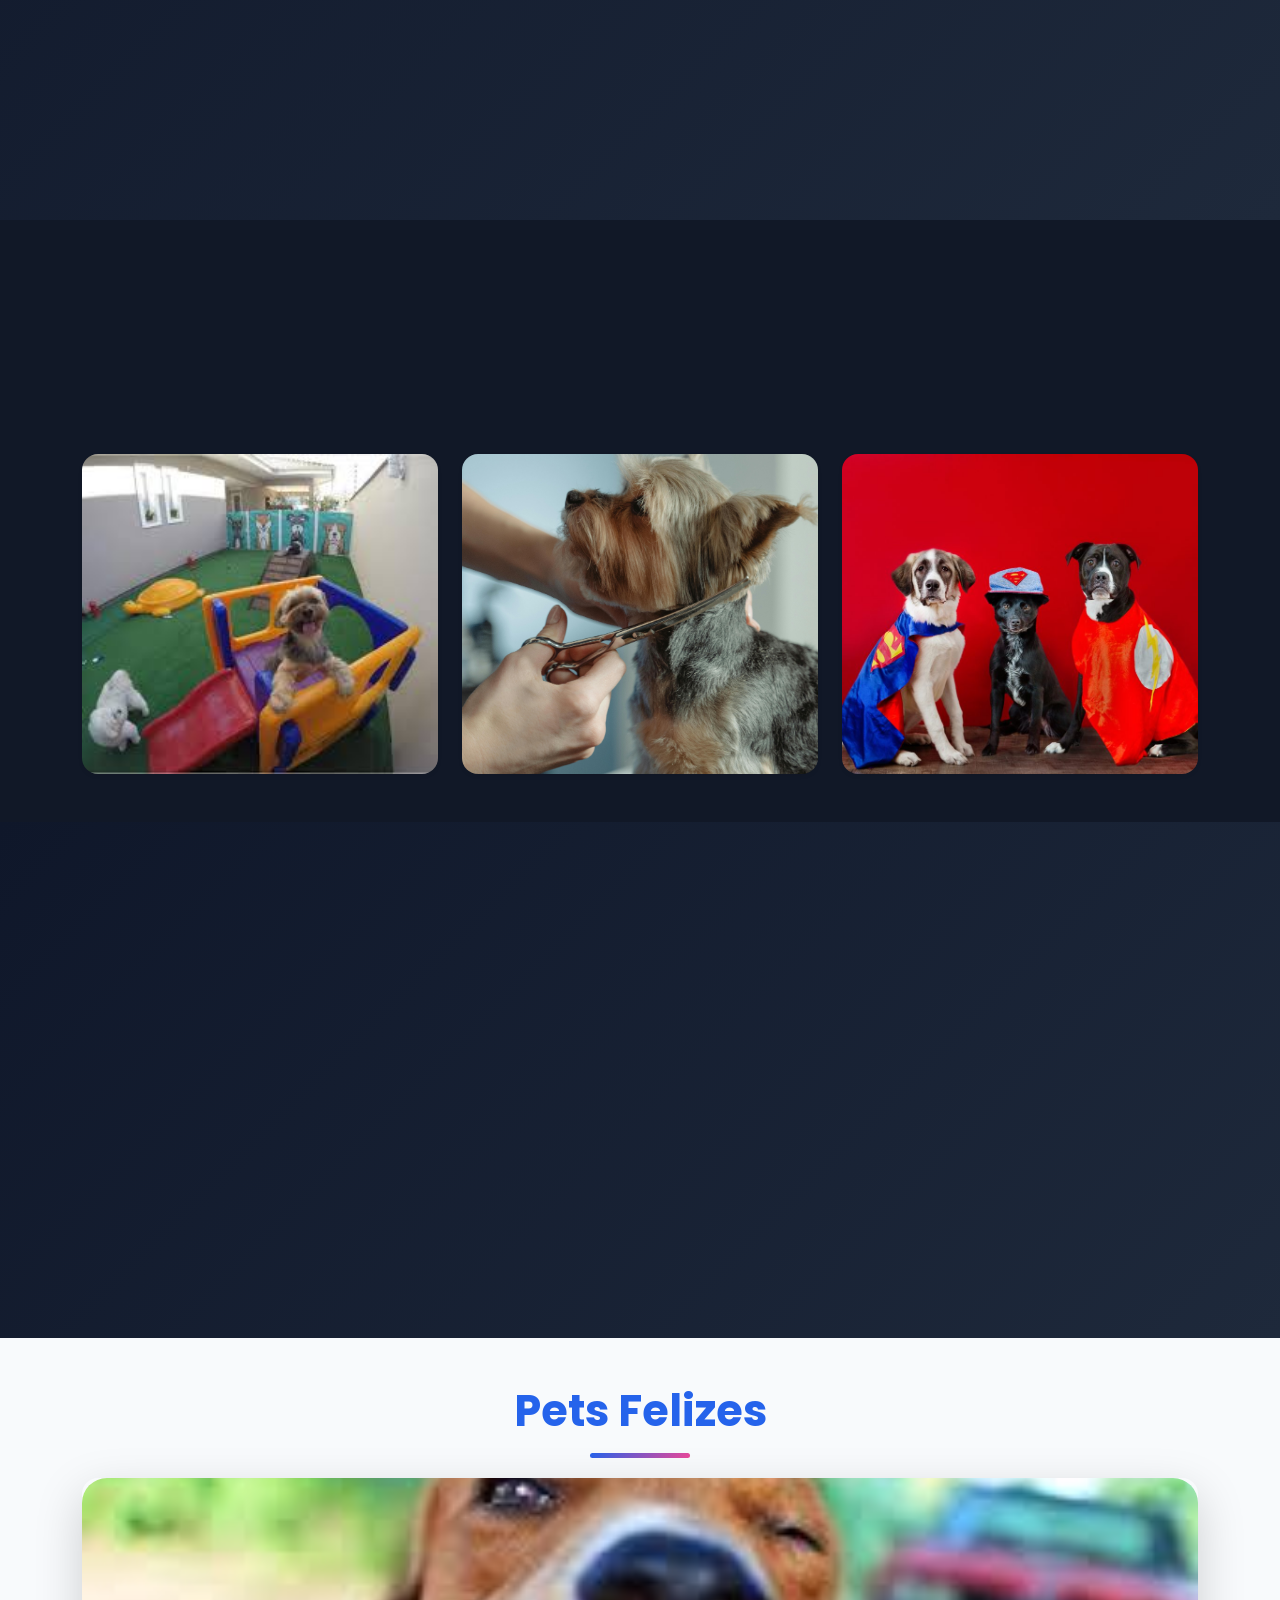
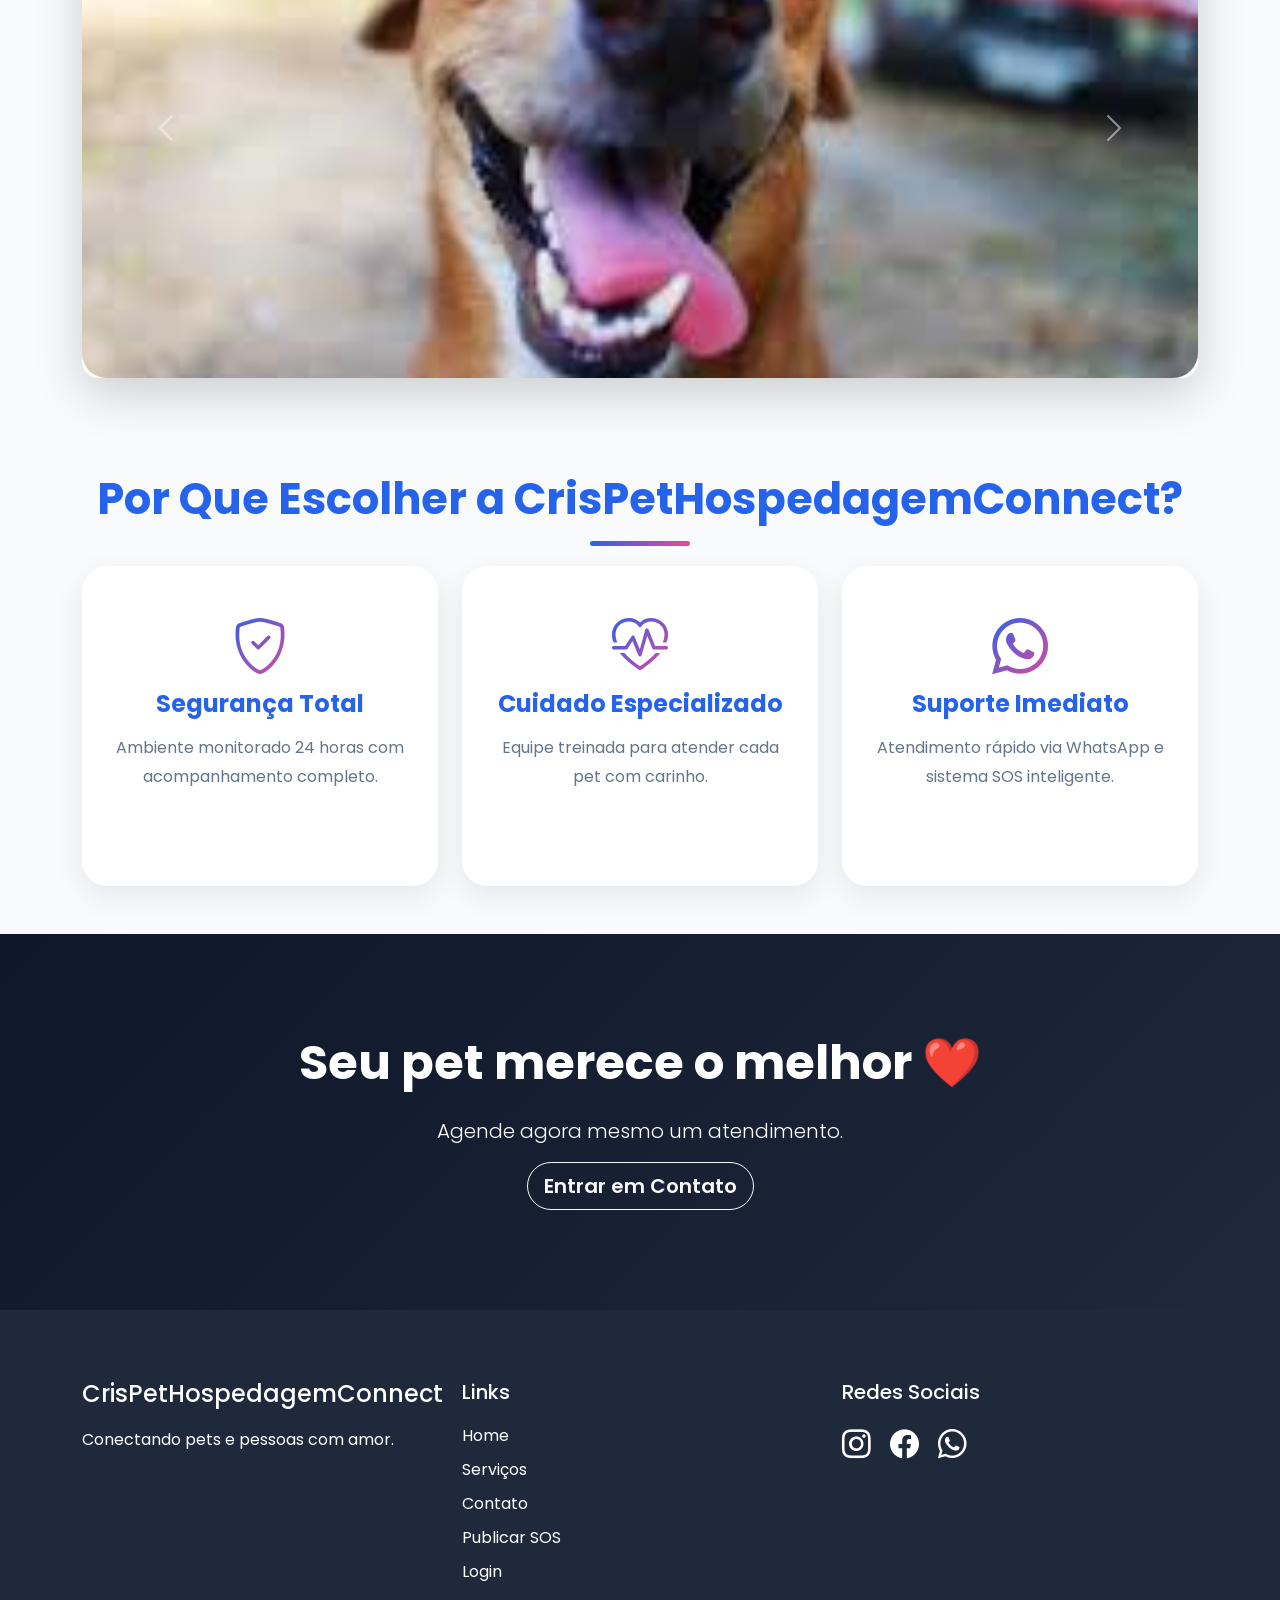
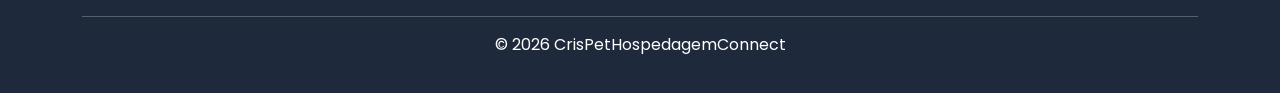
==== commit ac57da4c: "Atualização do tamanho da imagem do SOS" ====
--- a/index.html
+++ b/index.html
@@ -40,19 +40,14 @@
     <!-- NAVBAR -->
     <header>
 
-        <nav class="navbar navbar-expand-lg navbar-dark fixed-top">
+       <nav class="navbar navbar-expand-lg navbar-dark fixed-top shadow-sm">
             <div class="container">
 
                 <a class="navbar-brand fw-bold" href="index.html">
                     <i class="bi bi-heart-pulse-fill">
                     </i>CrisPetHospedagemConnect</a>
-
-                <button id="darkModeBtn" class="btn btn-outline-light ms-lg-3 me-2">
-                    <i class="bi bi-moon-stars-fill"></i>
-                </button>
-
-                <button class="navbar-toggler" type="button" data-bs-toggle="collapse" data-bs-target="#menu" >
-                    <span class="navbar-toggler-icon"></span>
+                
+                <button class="navbar-toggler" type="button" data-bs-toggle="collapse" data-bs-target="#menu" aria-label="Abrir menu">
                 </button>
 
                 <div class="collapse navbar-collapse" id="menu">
@@ -90,7 +85,7 @@
 
         <div class="container">
             <div class="row align-items-center">
-                <div class="col-lg-6" data-aos="fade-right">
+                <div class="col-lg-6 text-center text-lg-start mb-5 mb-lg-0" data-aos="fade-right">
 
                     <h1>
                         Seu pet nunca mais ficará sozinho 🐾
@@ -101,7 +96,7 @@
                         banho, tosa, hospedagem e monitoramento.
                     </p>
 
-                   <div class="buttons d-flex gap-3 flex-wrap justify-content-center justify-content-lg-start">
+                   <div class="buttons d-flex flex-column flex-sm-row gap-3 justify-content-center justify-content-lg-start">
                         <a href="#pets" class="btn btn-outline-light btn-lg">
                             Encontrar Meu Pet
                         </a>
@@ -145,10 +140,10 @@
 
                 <!-- LUNA -->
                <div class="col-12 col-md-6 col-lg-4">
-                    <div class="card pet-card h-100 border-0 shadow-lg" data-aos="zoom-in">
+                    <div class="card pet-card h-100 border-0 shadow-lg overflow-hidden" data-aos="zoom-in-up">
                         <div class="pet-image">
 
-                            <img src="img/pet1.jpg" class="img-fluid rounded-4 shadow" alt="Luna">
+                            <img src="img/pet1.jpg" class="card-img-top" alt="Luna" loading="lazy">
                             <span class="pet-status">Desaparecida</span>
 
                         </div>
@@ -169,10 +164,10 @@
 
                 <!-- THOR -->
                 <div class="col-12 col-md-6 col-lg-4">
-                    <div class="card pet-card h-100 border-0 shadow-lg" data-aos="zoom-in">
+                   <div class="card pet-card h-100 border-0 shadow-lg overflow-hidden" data-aos="zoom-in-up">
                         <div class="pet-image">
 
-                            <img src="img/pet2.jpg" class="img-fluid rounded-4 shadow" alt="Thor">
+                            <img src="img/pet2.jpg" class="card-img-top" alt="Thor" loading="lazy">
                             <span class="pet-status urgent">Urgente</span>
 
                         </div>
@@ -193,10 +188,10 @@
 
                 <!-- MEL -->
                 <div class="col-12 col-md-6 col-lg-4">
-                    <div class="card pet-card h-100 border-0 shadow-lg" data-aos="zoom-in">
+                    <div class="card pet-card h-100 border-0 shadow-lg overflow-hidden" data-aos="zoom-in-up">
                         <div class="pet-image">
 
-                            <img src="img/pet3.jpg" class="img-fluid rounded-4 shadow" alt="Mel">
+                            <img src="img/pet3.jpg" class="card-img-top" alt="Mel" loading="lazy">
                             <span class="pet-status">Procurando</span>
 
                         </div>
@@ -236,11 +231,11 @@
                 <div class="modal-body">
                     <div class="row g-4 align-items-center">
 
-                       <div class="col-12 col-lg-6 text-center">
+                       <div class="col-12 col-lg-6 text-center mb-4 mb-lg-0">
                             <img src="img/pet1.jpg" class="img-fluid rounded-4 shadow">
                         </div>
 
-                       <div class="col-12 col-lg-6 text-center">
+                      <div class="col-12 col-lg-6 text-center mb-4 mb-lg-0">
 
                             <h4 class="fw-bold">Golden Retriever</h4>
 
@@ -301,11 +296,11 @@
                 <div class="modal-body">
                     <div class="row g-4 align-items-center">
 
-                        <div class="col-12 col-lg-6 text-center">
+                       <div class="col-12 col-lg-6 text-center mb-4 mb-lg-0">
                             <img src="img/pet2.jpg" class="img-fluid rounded-4 shadow">
                         </div>
 
-                       <div class="col-12 col-lg-6 text-center">
+                       <div class="col-12 col-lg-6 text-center mb-4 mb-lg-0">
                             <h4 class="fw-bold">Pastor Alemão</h4>
 
                             <p class="mt-3">
@@ -363,9 +358,9 @@
                 </div>
 
                 <div class="modal-body">
-                    <div class="row g-4 align-items-center">
-
-                        <div class="col-12 col-lg-6 text-center">
+                    <div class="col-12 col-lg-6 text-center mb-4 mb-lg-0">
+
+                        <div class="col-12 col-lg-6 text-center mb-4 mb-lg-0">
                             <img src="img/pet3.jpg" class="img-fluid rounded-4 shadow">
                         </div>
 
@@ -430,7 +425,7 @@
             <div class="row g-4">
 
                 <div class="col-12 col-md-4">
-                    <div class="gallery-box">
+                    <div class="gallery-box overflow-hidden rounded-4 shadow-sm">
                         <img src="./img/gallery1.jpg" class="gallery-img" alt="Pet 1">
 
                         <div class="gallery-overlay">
@@ -440,7 +435,7 @@
                 </div>
 
                 <div class="col-12 col-md-4">
-                    <div class="gallery-box">
+                    <div class="gallery-box overflow-hidden rounded-4 shadow-sm">
                         <img src="./img/gallery2.jpg" class="gallery-img" alt="Pet 2">
 
                         <div class="gallery-overlay">
@@ -450,7 +445,7 @@
                 </div>
 
                 <div class="col-12 col-md-4">
-                    <div class="gallery-box">
+                    <div class="gallery-box overflow-hidden rounded-4 shadow-sm">
                         <img src="./img/gallery3.jpg" class="gallery-img" alt="Pet 3">
 
                         <div class="gallery-overlay">
@@ -471,7 +466,7 @@
                 <div class="col-lg-6" data-aos="fade-right">
 
                     <div class="sos-image-box">
-                        <img src="img/pet1.jpg" class="img-fluid rounded-4 shadow-lg">
+                        <img src="img/pet1.jpg" class="img-fluid rounded-4 shadow-lg sos-img" alt="Pet desaparecido" loading="lazy">
                     </div>
 
                 </div>
@@ -697,12 +692,7 @@
         class="whatsapp-float">
         <i class="bi bi-whatsapp"></i>
     </a>
-
-    <!-- BOTÃO TOPO -->
-    <button id="topBtn">
-        <i class="bi bi-arrow-up"></i>
-    </button>
-
+  
     <!-- TOAST -->
     <div class="toast-container position-fixed bottom-0 end-0 p-3">
         <div id="liveToast" class="toast">
@@ -739,8 +729,7 @@
         });
 
     </script>
-
-    <script src="js/darkmode.js"></script>
+    
     <script src="js/viacep.js"></script>
     <script src="js/loader.js"></script>
     <script src="js/toast.js"></script>
--- a/css/style.css
+++ b/css/style.css
@@ -882,4 +882,21 @@
 font-size:1.8rem;
 }
 
+}
+
+.sos-img{
+    width: 100%;
+    max-width: 450px;
+    height: 420px;
+    object-fit: cover;
+    margin: 0 auto;
+}
+
+@media(max-width:768px){
+
+    .sos-img{
+        max-width: 100%;
+        height: 280px;
+    }
+
 }
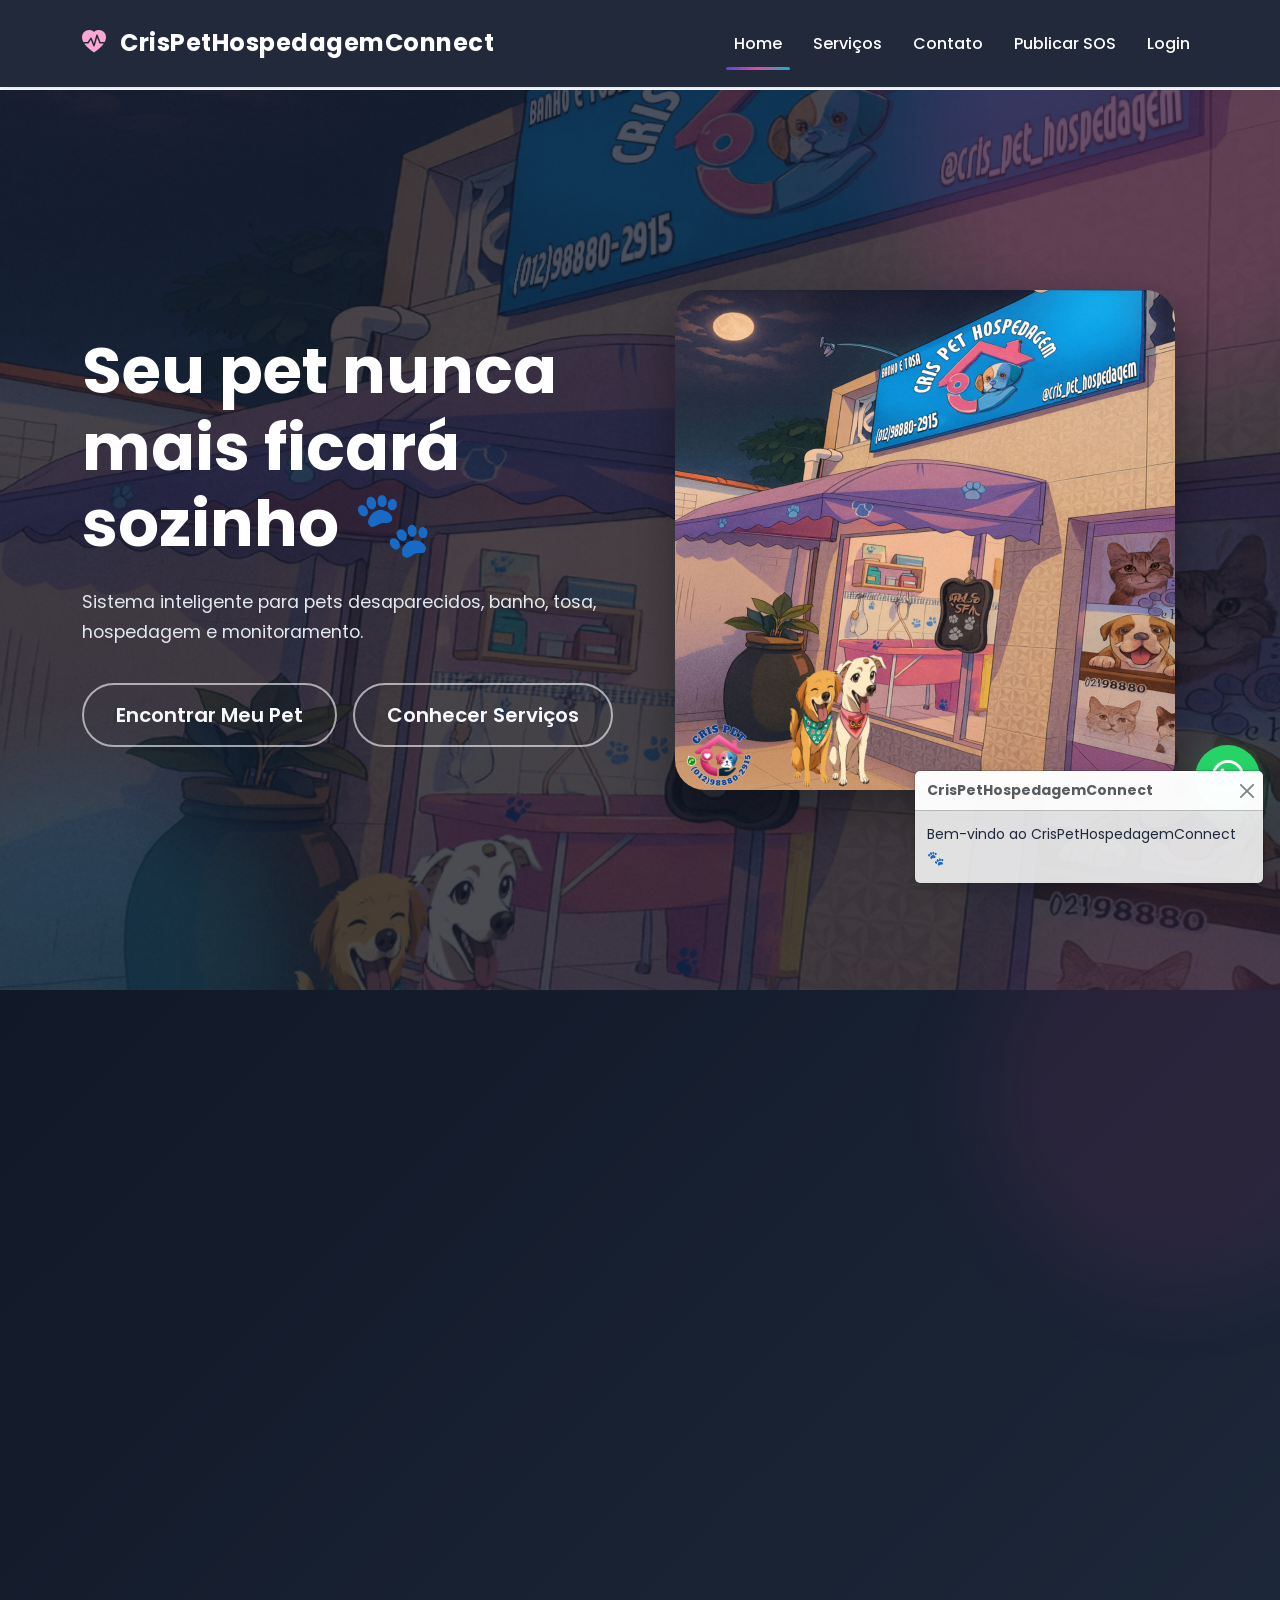
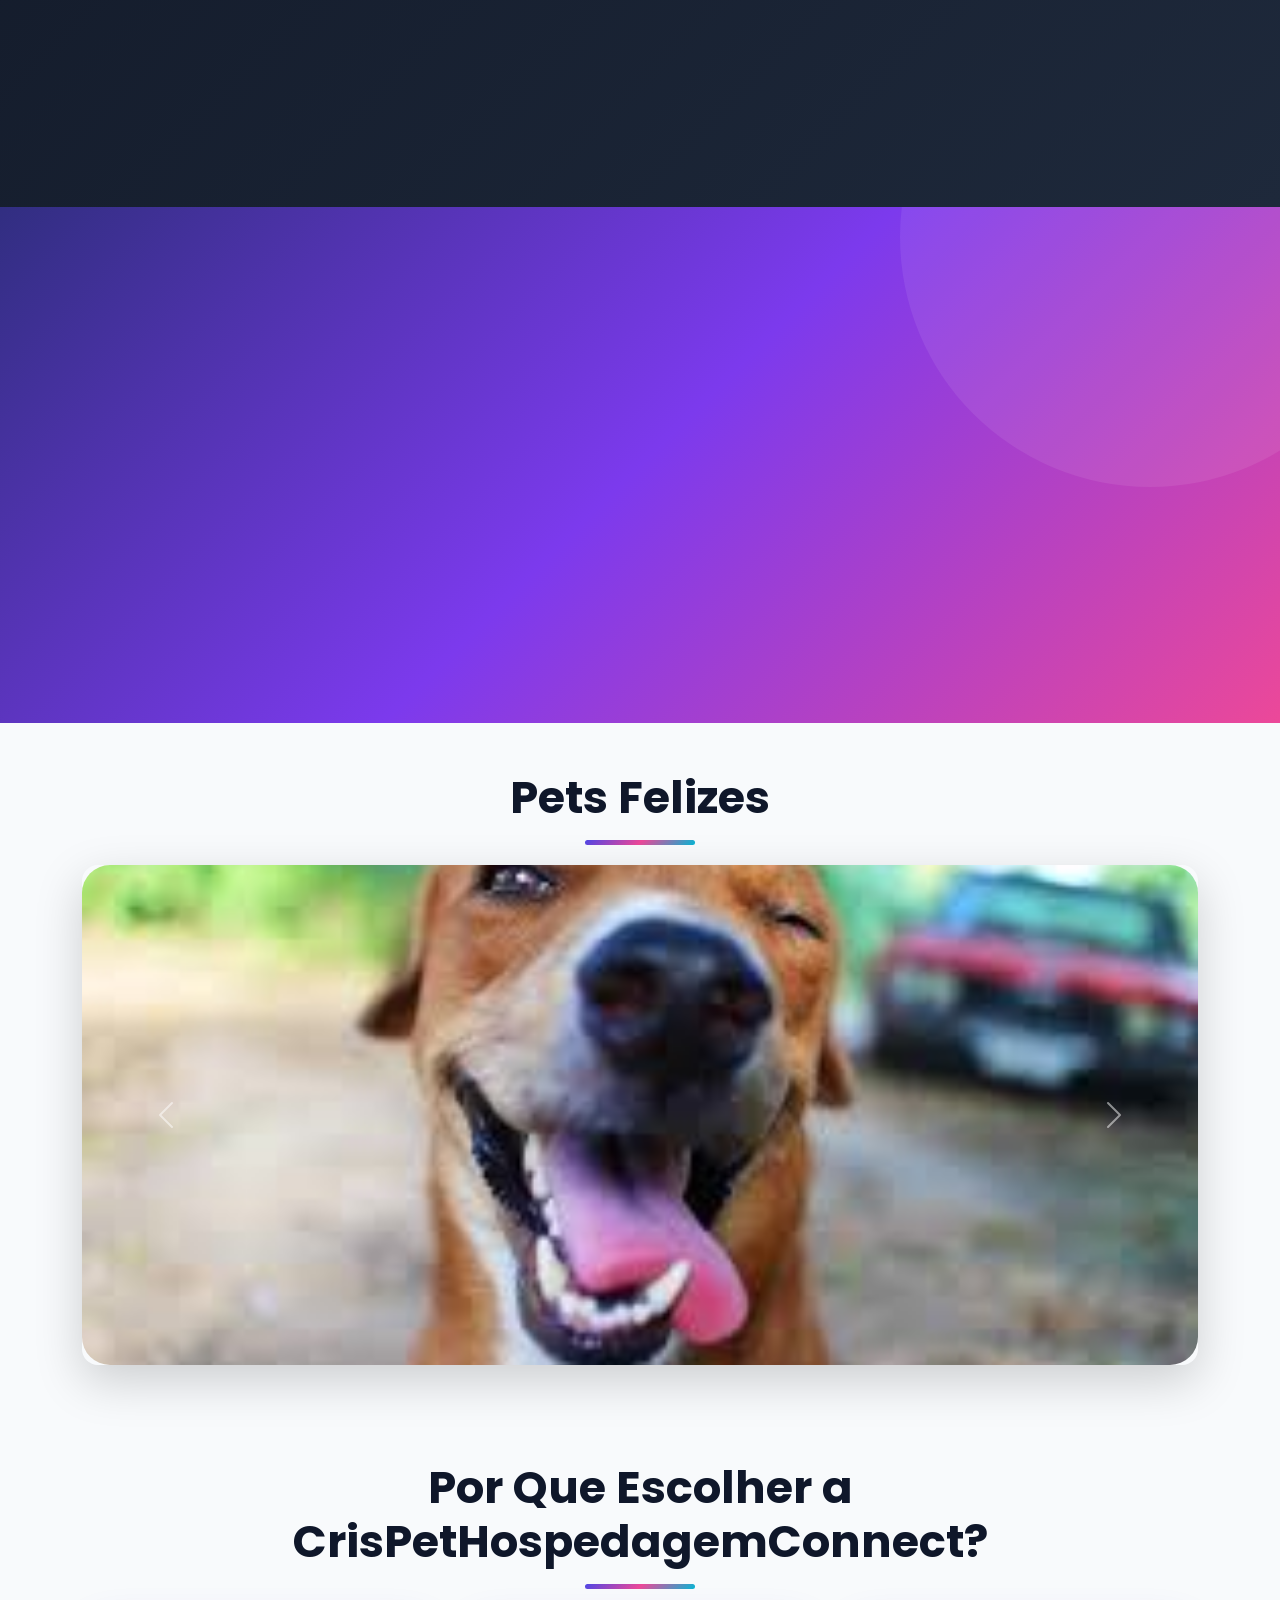
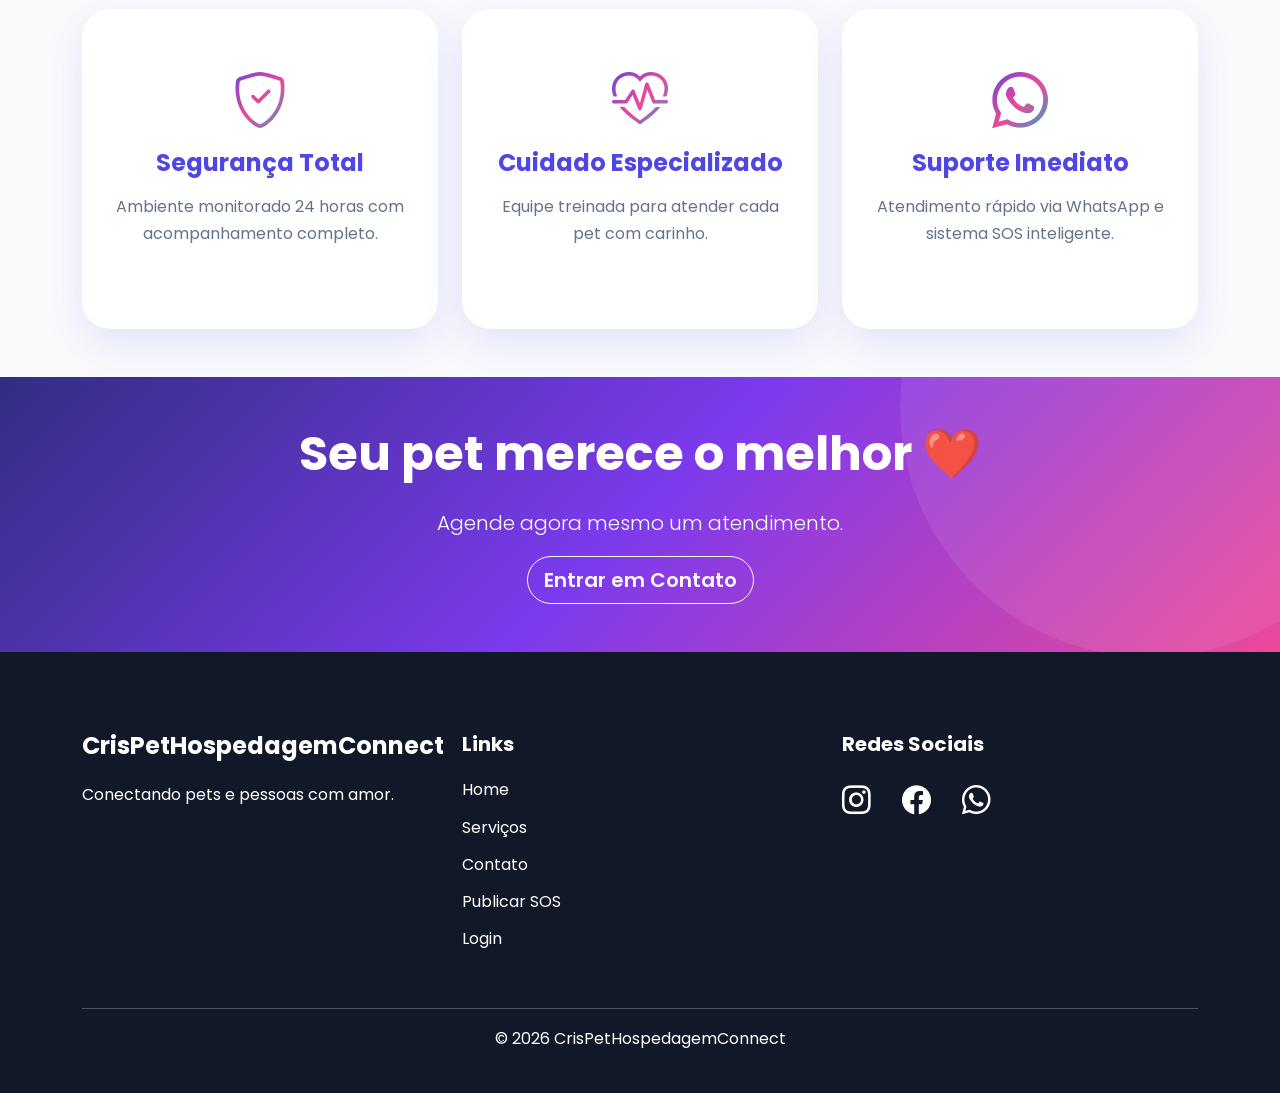
==== commit b369df43: "Última Atualização do Site e Cores e Visual" ====
--- a/index.html
+++ b/index.html
@@ -5,28 +5,38 @@
 
     <meta charset="UTF-8">
     <meta name="viewport" content="width=device-width, initial-scale=1.0">
+
     <title>CrisPetHospedagemConnect</title>
+
     <!-- SEO -->
     <meta name="description"
         content="Petshop inteligente com sistema SOS para pets desaparecidos em São José dos Campos">
+
     <!-- Bootstrap -->
     <link href="https://cdn.jsdelivr.net/npm/bootstrap@5.3.8/dist/css/bootstrap.min.css" rel="stylesheet">
+
     <!-- Bootstrap Icons -->
     <link rel="stylesheet" href="https://cdn.jsdelivr.net/npm/bootstrap-icons@1.11.3/font/bootstrap-icons.min.css">
+
     <!-- Google Fonts -->
     <link rel="preconnect" href="https://fonts.googleapis.com">
+
     <link href="https://fonts.googleapis.com/css2?family=Poppins:wght@300;400;500;600;700&display=swap"
         rel="stylesheet">
+
     <!-- AOS -->
     <link href="https://unpkg.com/aos@2.3.4/dist/aos.css" rel="stylesheet">
+
     <!-- CSS -->
     <link rel="stylesheet" href="css/style.css">
+
     <!-- Favicon -->
     <link rel="icon" type="image/png" href="img/favicon.png">
+
 </head>
 
 <body>
-  
+
     <!-- LOADER -->
     <div id="loader">
 
@@ -40,42 +50,64 @@
     <!-- NAVBAR -->
     <header>
 
-       <nav class="navbar navbar-expand-lg navbar-dark fixed-top shadow-sm">
+        <nav class="navbar navbar-expand-lg navbar-dark fixed-top shadow-sm">
+
             <div class="container">
 
                 <a class="navbar-brand fw-bold" href="index.html">
-                    <i class="bi bi-heart-pulse-fill">
-                    </i>CrisPetHospedagemConnect</a>
-                
-                <button class="navbar-toggler" type="button" data-bs-toggle="collapse" data-bs-target="#menu" aria-label="Abrir menu">
+
+                    <i class="bi bi-heart-pulse-fill"></i>
+                    CrisPetHospedagemConnect
+
+                </a>
+
+                <button class="navbar-toggler" type="button" data-bs-toggle="collapse" data-bs-target="#menu"
+                    aria-label="Abrir menu">
+
+                    <span class="navbar-toggler-icon"></span>
+
                 </button>
 
                 <div class="collapse navbar-collapse" id="menu">
-                    <ul class="navbar-nav ms-auto align-items-lg-center">
+
+                    <ul class="navbar-nav ms-auto align-items-lg-center text-center">
 
                         <li class="nav-item">
-                            <a class="nav-link active" href="index.html">Home</a>
+                            <a class="nav-link active" href="index.html">
+                                Home
+                            </a>
                         </li>
 
                         <li class="nav-item">
-                            <a class="nav-link" href="servicos.html">Serviços</a>
+                            <a class="nav-link" href="servicos.html">
+                                Serviços
+                            </a>
                         </li>
 
                         <li class="nav-item">
-                            <a class="nav-link" href="contato.html">Contato</a>
+                            <a class="nav-link" href="contato.html">
+                                Contato
+                            </a>
                         </li>
 
                         <li class="nav-item">
-                            <a class="nav-link" href="publicar.html">Publicar SOS</a>
+                            <a class="nav-link" href="publicar.html">
+                                Publicar SOS
+                            </a>
                         </li>
 
                         <li class="nav-item">
-                            <a class="nav-link" href="login.html">Login</a>
-                        </li>
-                        
+                            <a class="nav-link" href="login.html">
+                                Login
+                            </a>
+                        </li>
+
                     </ul>
-                </div>
-            </div>
+
+                </div>
+
+            </div>
+
         </nav>
 
     </header>
@@ -84,8 +116,10 @@
     <section class="hero d-flex align-items-center py-5 min-vh-100">
 
         <div class="container">
-            <div class="row align-items-center">
-                <div class="col-lg-6 text-center text-lg-start mb-5 mb-lg-0" data-aos="fade-right">
+
+            <div class="row align-items-center gy-5">
+
+                <div class="col-12 col-lg-6 text-center text-lg-start" data-aos="fade-right">
 
                     <h1>
                         Seu pet nunca mais ficará sozinho 🐾
@@ -96,7 +130,9 @@
                         banho, tosa, hospedagem e monitoramento.
                     </p>
 
-                   <div class="buttons d-flex flex-column flex-sm-row gap-3 justify-content-center justify-content-lg-start">
+                    <div
+                        class="buttons d-flex flex-column flex-sm-row gap-3 justify-content-center justify-content-lg-start">
+
                         <a href="#pets" class="btn btn-outline-light btn-lg">
                             Encontrar Meu Pet
                         </a>
@@ -106,12 +142,17 @@
                         </a>
 
                     </div>
-                </div>
-
-                <div class="col-lg-6 text-center" data-aos="fade-left">
-                    <img src="img/hero.jpg" class="img-fluid hero-img w-100" alt="Pet feliz">
-                </div>
-            </div>
+
+                </div>
+
+                <div class="col-12 col-lg-6 text-center" data-aos="fade-left">
+
+                    <img src="img/hero.jpg" class="img-fluid hero-img" alt="Pet feliz" loading="lazy">
+
+                </div>
+
+            </div>
+
         </div>
 
     </section>
@@ -120,6 +161,7 @@
     <section class="pets py-5" id="pets">
 
         <div class="container">
+
             <div class="text-center mb-5" data-aos="fade-up">
 
                 <span class="badge bg-primary px-4 py-2 fs-6 rounded-pill">
@@ -139,321 +181,121 @@
             <div class="row g-4 justify-content-center">
 
                 <!-- LUNA -->
-               <div class="col-12 col-md-6 col-lg-4">
+                <div class="col-12 col-md-6 col-lg-4">
+
                     <div class="card pet-card h-100 border-0 shadow-lg overflow-hidden" data-aos="zoom-in-up">
+
                         <div class="pet-image">
 
-                            <img src="img/pet1.jpg" class="card-img-top" alt="Luna" loading="lazy">
-                            <span class="pet-status">Desaparecida</span>
+                            <img src="img/pet1.jpg" class="card-img-top img-fluid" alt="Luna" loading="lazy">
+
+                            <span class="pet-status">
+                                Desaparecida
+                            </span>
 
                         </div>
 
                         <div class="card-body text-center">
 
-                            <h4 class="fw-bold">Luna</h4>
-                            <p class="pet-info">Golden Retriever desaparecida.</p>
+                            <h4 class="fw-bold">
+                                Luna
+                            </h4>
+
+                            <p class="pet-info">
+                                Golden Retriever desaparecida.
+                            </p>
 
                             <button class="btn btn-primary mt-4" data-bs-toggle="modal" data-bs-target="#lunaModal">
+
                                 <i class="bi bi-search-heart"></i>
                                 Ver Detalhes
+
                             </button>
 
                         </div>
+
                     </div>
+
                 </div>
 
                 <!-- THOR -->
                 <div class="col-12 col-md-6 col-lg-4">
-                   <div class="card pet-card h-100 border-0 shadow-lg overflow-hidden" data-aos="zoom-in-up">
+
+                    <div class="card pet-card h-100 border-0 shadow-lg overflow-hidden" data-aos="zoom-in-up">
+
                         <div class="pet-image">
 
-                            <img src="img/pet2.jpg" class="card-img-top" alt="Thor" loading="lazy">
-                            <span class="pet-status urgent">Urgente</span>
+                            <img src="img/pet2.jpg" class="card-img-top img-fluid" alt="Thor" loading="lazy">
+
+                            <span class="pet-status urgent">
+                                Urgente
+                            </span>
 
                         </div>
 
                         <div class="card-body text-center">
 
-                            <h4 class="fw-bold">Thor</h4>
-                            <p class="pet-info">Pastor Alemão • Precisa de medicação.</p>
+                            <h4 class="fw-bold">
+                                Thor
+                            </h4>
+
+                            <p class="pet-info">
+                                Pastor Alemão • Precisa de medicação.
+                            </p>
 
                             <button class="btn btn-primary mt-4" data-bs-toggle="modal" data-bs-target="#thorModal">
+
                                 <i class="bi bi-search-heart"></i>
                                 Ver Detalhes
+
                             </button>
 
                         </div>
+
                     </div>
+
                 </div>
 
                 <!-- MEL -->
                 <div class="col-12 col-md-6 col-lg-4">
+
                     <div class="card pet-card h-100 border-0 shadow-lg overflow-hidden" data-aos="zoom-in-up">
+
                         <div class="pet-image">
 
-                            <img src="img/pet3.jpg" class="card-img-top" alt="Mel" loading="lazy">
-                            <span class="pet-status">Procurando</span>
+                            <img src="img/pet3.jpg" class="card-img-top img-fluid" alt="Mel" loading="lazy">
+
+                            <span class="pet-status">
+                                Procurando
+                            </span>
 
                         </div>
 
                         <div class="card-body text-center">
 
-                            <h4 class="fw-bold">Mel</h4>
-                            <p class="pet-info">SRD desaparecida próximo ao centro.</p>
+                            <h4 class="fw-bold">
+                                Mel
+                            </h4>
+
+                            <p class="pet-info">
+                                SRD desaparecida próximo ao centro.
+                            </p>
 
                             <button class="btn btn-primary mt-4" data-bs-toggle="modal" data-bs-target="#melModal">
+
                                 <i class="bi bi-search-heart"></i>
                                 Ver Detalhes
+
                             </button>
 
                         </div>
+
                     </div>
-                </div>
-            </div>
-        </div>
-
-    </section>
-
-    <!-- DETALHES DOS PETS -->
-    <!-- MODAL LUNA -->
-    <div class="modal fade" id="lunaModal" tabindex="-1">
-        <div class="modal-dialog modal-dialog-centered modal-lg">
-            <div class="modal-content pet-modal">
-                <div class="modal-header border-0">
-
-                    <h3 class="fw-bold text-primary">Luna 🐾</h3>
-
-                    <button class="btn-close" data-bs-dismiss="modal">
-                    </button>
-
-                </div>
-
-                <div class="modal-body">
-                    <div class="row g-4 align-items-center">
-
-                       <div class="col-12 col-lg-6 text-center mb-4 mb-lg-0">
-                            <img src="img/pet1.jpg" class="img-fluid rounded-4 shadow">
-                        </div>
-
-                      <div class="col-12 col-lg-6 text-center mb-4 mb-lg-0">
-
-                            <h4 class="fw-bold">Golden Retriever</h4>
-
-                            <p class="mt-3">
-                                Luna desapareceu próximo ao
-                                Jardim Satélite em São José dos Campos.
-                            </p>
-
-                            <ul class="pet-details">
-
-                                <li>
-                                    <i class="bi bi-geo-alt-fill"></i>
-                                    Última localização: Jardim Satélite
-                                </li>
-
-                                <li>
-                                    <i class="bi bi-calendar-event-fill"></i>
-                                    Desaparecida há 3 dias
-                                </li>
-
-                                <li>
-                                    <i class="bi bi-palette-fill"></i>
-                                    Cor: Dourada
-                                </li>
-
-                                <li>
-                                    <i class="bi bi-heart-pulse-fill"></i>
-                                    Muito dócil e amigável
-                                </li>
-
-                            </ul>
-
-                            <a href="https://wa.me/5512988802915" target="_blank" class="btn btn-success btn-lg mt-4">
-                                <i class="bi bi-whatsapp"></i>
-                                Informar Paradeiro
-                            </a>
-
-                        </div>
-                    </div>
-                </div>
-            </div>
-        </div>
-    </div>
-
-    <!-- MODAL THOR -->
-    <div class="modal fade" id="thorModal" tabindex="-1">
-        <div class="modal-dialog modal-dialog-centered modal-lg">
-            <div class="modal-content pet-modal">
-                <div class="modal-header border-0">
-
-                    <h3 class="fw-bold text-danger">Thor 🐾</h3>
-
-                    <button class="btn-close" data-bs-dismiss="modal">
-                    </button>
-
-                </div>
-
-                <div class="modal-body">
-                    <div class="row g-4 align-items-center">
-
-                       <div class="col-12 col-lg-6 text-center mb-4 mb-lg-0">
-                            <img src="img/pet2.jpg" class="img-fluid rounded-4 shadow">
-                        </div>
-
-                       <div class="col-12 col-lg-6 text-center mb-4 mb-lg-0">
-                            <h4 class="fw-bold">Pastor Alemão</h4>
-
-                            <p class="mt-3">
-                                Thor desapareceu na região do Urbanova
-                                e necessita de medicação diária.
-                            </p>
-
-                            <ul class="pet-details">
-
-                                <li>
-                                    <i class="bi bi-geo-alt-fill"></i>
-                                    Última localização: Urbanova
-                                </li>
-
-                                <li>
-                                    <i class="bi bi-calendar-event-fill"></i>
-                                    Desaparecido há 1 dia
-                                </li>
-
-                                <li>
-                                    <i class="bi bi-palette-fill"></i>
-                                    Cor: Preto e Caramelo
-                                </li>
-
-                                <li>
-                                    <i class="bi bi-heart-pulse-fill"></i>
-                                    Precisa de cuidados especiais
-                                </li>
-
-                            </ul>
-
-                            <a href="https://wa.me/5512988802915" target="_blank" class="btn btn-success btn-lg mt-4">
-                                <i class="bi bi-whatsapp"></i>
-                                Informar Paradeiro
-                            </a>
-
-                        </div>
-                    </div>
-                </div>
-            </div>
-        </div>
-    </div>
-
-    <!-- MODAL MEL -->
-    <div class="modal fade" id="melModal" tabindex="-1">
-        <div class="modal-dialog modal-dialog-centered modal-lg">
-            <div class="modal-content pet-modal">
-                <div class="modal-header border-0">
-
-                    <h3 class="fw-bold text-warning">Mel 🐾</h3>
-
-                    <button class="btn-close" data-bs-dismiss="modal">
-                    </button>
-
-                </div>
-
-                <div class="modal-body">
-                    <div class="col-12 col-lg-6 text-center mb-4 mb-lg-0">
-
-                        <div class="col-12 col-lg-6 text-center mb-4 mb-lg-0">
-                            <img src="img/pet3.jpg" class="img-fluid rounded-4 shadow">
-                        </div>
-
-                       <div class="col-12 col-lg-6 text-center">
-                            <h4 class="fw-bold">SRD</h4>
-
-                            <p class="mt-3">
-                                Mel desapareceu próximo ao centro
-                                de São José dos Campos.
-                            </p>
-
-                            <ul class="pet-details">
-
-                                <li>
-                                    <i class="bi bi-geo-alt-fill"></i>
-                                    Última localização: Centro
-                                </li>
-
-                                <li>
-                                    <i class="bi bi-calendar-event-fill"></i>
-                                    Desaparecida há 5 dias
-                                </li>
-
-                                <li>
-                                    <i class="bi bi-palette-fill"></i>
-                                    Cor: Bege Clara
-                                </li>
-
-                                <li>
-                                    <i class="bi bi-heart-pulse-fill"></i>
-                                    Assustada com barulhos
-                                </li>
-
-                            </ul>
-
-                            <a href="https://wa.me/5512988802915" target="_blank" class="btn btn-success btn-lg mt-4">
-                                <i class="bi bi-whatsapp"></i>
-                                Informar Paradeiro
-                            </a>
-
-                        </div>
-                    </div>
-                </div>
-            </div>
-        </div>
-    </div>
-
-    <!-- GALERIA -->
-    <section class="gallery py-5" id="galeria">
-
-        <div class="container">
-            <div class="text-center mb-5" data-aos="fade-up">
-               
-                <h2 class="section-title mt-3">Nossa Galeria</h2>
-
-                <p class="section-subtitle">
-                    Amor, cuidado e segurança para cada pet ❤️
-                </p>
-
-            </div>
-
-            <div class="row g-4">
-
-                <div class="col-12 col-md-4">
-                    <div class="gallery-box overflow-hidden rounded-4 shadow-sm">
-                        <img src="./img/gallery1.jpg" class="gallery-img" alt="Pet 1">
-
-                        <div class="gallery-overlay">
-                            <h5>Hospedagem Premium</h5>
-                        </div>
-                    </div>
-                </div>
-
-                <div class="col-12 col-md-4">
-                    <div class="gallery-box overflow-hidden rounded-4 shadow-sm">
-                        <img src="./img/gallery2.jpg" class="gallery-img" alt="Pet 2">
-
-                        <div class="gallery-overlay">
-                            <h5>Banho & Tosa</h5>
-                        </div>
-                    </div>
-                </div>
-
-                <div class="col-12 col-md-4">
-                    <div class="gallery-box overflow-hidden rounded-4 shadow-sm">
-                        <img src="./img/gallery3.jpg" class="gallery-img" alt="Pet 3">
-
-                        <div class="gallery-overlay">
-                            <h5>Pets Felizes</h5>
-                        </div>
-                    </div>
-                </div>
-            </div>
+
+                </div>
+
+            </div>
+
         </div>
 
     </section>
@@ -462,16 +304,21 @@
     <section class="sos-section py-5" id="sos">
 
         <div class="container">
+
             <div class="row align-items-center g-5">
-                <div class="col-lg-6" data-aos="fade-right">
+
+                <div class="col-12 col-lg-6 text-center" data-aos="fade-right">
 
                     <div class="sos-image-box">
-                        <img src="img/pet1.jpg" class="img-fluid rounded-4 shadow-lg sos-img" alt="Pet desaparecido" loading="lazy">
+
+                        <img src="img/pet1.jpg" class="img-fluid rounded-4 shadow-lg sos-img" alt="Pet desaparecido"
+                            loading="lazy">
+
                     </div>
 
                 </div>
 
-                <div class="col-lg-6" data-aos="fade-left">
+                <div class="col-12 col-lg-6" data-aos="fade-left">
 
                     <span class="badge bg-danger px-4 py-2 fs-6 rounded-pill">
                         ALERTA SOS
@@ -490,18 +337,25 @@
                     <div class="d-flex gap-3 flex-wrap mt-4">
 
                         <a href="contato.html" class="btn btn-outline-light btn-lg">
+
                             <i class="bi bi-megaphone-fill"></i>
                             Publicar Agora
+
                         </a>
 
                         <a href="#pets" class="btn btn-outline-light btn-lg">
+
                             <i class="bi bi-search"></i>
                             Procurar Pets
+
                         </a>
 
                     </div>
-                </div>
-            </div>
+
+                </div>
+
+            </div>
+
         </div>
 
     </section>
@@ -514,28 +368,39 @@
         </h2>
 
         <div id="petCarousel" class="carousel slide" data-bs-ride="carousel">
+
             <div class="carousel-inner rounded-4 shadow-lg">
 
                 <div class="carousel-item active">
-                    <img src="img/banner1.jpg" class="d-block w-100 carousel-img">
+
+                    <img src="img/banner1.jpg" class="d-block w-100 carousel-img img-fluid" alt="Banner 1">
+
                 </div>
 
                 <div class="carousel-item">
-                    <img src="img/banner2.jpg" class="d-block w-100 carousel-img">
+
+                    <img src="img/banner2.jpg" class="d-block w-100 carousel-img img-fluid" alt="Banner 2">
+
                 </div>
 
                 <div class="carousel-item">
-                    <img src="img/banner3.jpg" class="d-block w-100 carousel-img">
+
+                    <img src="img/banner3.jpg" class="d-block w-100 carousel-img img-fluid" alt="Banner 3">
+
                 </div>
 
             </div>
 
             <button class="carousel-control-prev" type="button" data-bs-target="#petCarousel" data-bs-slide="prev">
+
                 <span class="carousel-control-prev-icon"></span>
+
             </button>
 
             <button class="carousel-control-next" type="button" data-bs-target="#petCarousel" data-bs-slide="next">
+
                 <span class="carousel-control-next-icon"></span>
+
             </button>
 
         </div>
@@ -550,12 +415,16 @@
         </h2>
 
         <div class="row g-4">
-            
-            <div class="col-lg-4">
+
+            <div class="col-12 col-md-6 col-lg-4">
+
                 <div class="service-box h-100 text-center">
+
                     <i class="bi bi-shield-check"></i>
 
-                    <h4>Segurança Total</h4>
+                    <h4>
+                        Segurança Total
+                    </h4>
 
                     <p>
                         Ambiente monitorado 24 horas
@@ -563,13 +432,18 @@
                     </p>
 
                 </div>
-            </div>
-
-            <div class="col-lg-4">
+
+            </div>
+
+            <div class="col-12 col-md-6 col-lg-4">
+
                 <div class="service-box h-100 text-center">
+
                     <i class="bi bi-heart-pulse"></i>
 
-                    <h4>Cuidado Especializado</h4>
+                    <h4>
+                        Cuidado Especializado
+                    </h4>
 
                     <p>
                         Equipe treinada para atender
@@ -577,13 +451,18 @@
                     </p>
 
                 </div>
-            </div>
-
-            <div class="col-lg-4">
+
+            </div>
+
+            <div class="col-12 col-md-6 col-lg-4">
+
                 <div class="service-box h-100 text-center">
+
                     <i class="bi bi-whatsapp"></i>
 
-                    <h4>Suporte Imediato</h4>
+                    <h4>
+                        Suporte Imediato
+                    </h4>
 
                     <p>
                         Atendimento rápido via WhatsApp
@@ -591,13 +470,15 @@
                     </p>
 
                 </div>
-            </div>
+
+            </div>
+
         </div>
 
     </section>
-            
+
     <!-- CTA -->
-    <section class="sos-section text-center">
+    <section class="sos-section text-center py-5">
 
         <div class="container">
 
@@ -621,10 +502,14 @@
     <footer>
 
         <div class="container">
-            <div class="row">
-                <div class="col-md-4">
-
-                    <h4>CrisPetHospedagemConnect</h4>
+
+            <div class="row text-center text-md-start">
+
+                <div class="col-12 col-md-4 mb-4">
+
+                    <h4>
+                        CrisPetHospedagemConnect
+                    </h4>
 
                     <p>
                         Conectando pets e pessoas com amor.
@@ -632,47 +517,64 @@
 
                 </div>
 
-                <div class="col-md-4">
-
-                    <h5>Links</h5>
-
-                    <ul>
+                <div class="col-12 col-md-4 mb-4">
+
+                    <h5>
+                        Links
+                    </h5>
+
+                    <ul class="list-unstyled">
 
                         <li>
-                            <a href="index.html">Home</a>
+                            <a href="index.html">
+                                Home
+                            </a>
                         </li>
 
                         <li>
-                            <a href="servicos.html">Serviços</a>
+                            <a href="servicos.html">
+                                Serviços
+                            </a>
                         </li>
 
                         <li>
-                            <a href="contato.html">Contato</a>
-                        </li>
-
-                         <li>
-                            <a href="publicar.html">Publicar SOS</a>
-                        </li>
-
-                         <li>
-                            <a href="login.html">Login</a>
+                            <a href="contato.html">
+                                Contato
+                            </a>
+                        </li>
+
+                        <li>
+                            <a href="publicar.html">
+                                Publicar SOS
+                            </a>
+                        </li>
+
+                        <li>
+                            <a href="login.html">
+                                Login
+                            </a>
                         </li>
 
                     </ul>
 
                 </div>
 
-                <div class="col-md-4">
-
-                    <h5>Redes Sociais</h5>
-
-                    <div class="social">
+                <div class="col-12 col-md-4 mb-4">
+
+                    <h5>
+                        Redes Sociais
+                    </h5>
+
+                    <div class="social d-flex gap-3 justify-content-center justify-content-md-start">
+
                         <i class="bi bi-instagram"></i>
                         <i class="bi bi-facebook"></i>
                         <i class="bi bi-whatsapp"></i>
+
                     </div>
 
                 </div>
+
             </div>
 
             <hr>
@@ -690,19 +592,25 @@
     <!-- WHATSAPP -->
     <a href="https://wa.me/5512988802915?text=Olá%20preciso%20de%20ajuda%20com%20meu%20pet" target="_blank"
         class="whatsapp-float">
+
         <i class="bi bi-whatsapp"></i>
+
     </a>
-  
+
     <!-- TOAST -->
     <div class="toast-container position-fixed bottom-0 end-0 p-3">
+
         <div id="liveToast" class="toast">
+
             <div class="toast-header">
 
                 <strong class="me-auto">
                     CrisPetHospedagemConnect
                 </strong>
 
-                <button type="button" class="btn-close" data-bs-dismiss="toast"></button>
+                <button type="button" class="btn-close" data-bs-dismiss="toast">
+
+                </button>
 
             </div>
 
@@ -711,7 +619,14 @@
             </div>
 
         </div>
+
     </div>
+
+
+    <!-- BOTÃO “VOLTAR AO TOPO” -->
+    <button id="topBtn">
+        <i class="bi bi-arrow-up"></i>
+    </button>
 
     <!-- SCRIPTS -->
     <script src="https://cdn.jsdelivr.net/npm/bootstrap@5.3.8/dist/js/bootstrap.bundle.min.js"></script>
@@ -723,15 +638,15 @@
     <script>
 
         AOS.init({
-
             duration: 1200
-
         });
 
     </script>
-    
+
     <script src="js/viacep.js"></script>
+
     <script src="js/loader.js"></script>
+
     <script src="js/toast.js"></script>
 
 </body>
--- a/css/style.css
+++ b/css/style.css
@@ -1,14 +1,38 @@
 :root{
---primary:#2563EB;
+
+/* CORES PRINCIPAIS */
+--primary:#4F46E5;
+--primary-light:#818CF8;
+
 --secondary:#EC4899;
+--secondary-light:#F9A8D4;
+
+--accent:#06B6D4;
+--accent-light:#67E8F9;
+
+--purple:#8B5CF6;
+--pink:#F472B6;
+--blue:#3B82F6;
+--cyan:#22D3EE;
+
 --dark:#0F172A;
 --dark2:#1E293B;
+
 --light:#F8FAFC;
 --white:#FFFFFF;
---text:#1e293b;
---text-light:#64748b;
-
---gradient:linear-gradient(135deg,#2563EB,#EC4899);
+
+--text:#1E293B;
+--text-light:#64748B;
+
+--gradient:
+linear-gradient(135deg,#4F46E5,#EC4899,#06B6D4);
+
+--gradient-soft:
+linear-gradient(135deg,#EEF2FF,#FCE7F3,#ECFEFF);
+
+--shadow:
+0 15px 40px rgba(79,70,229,.12);
+
 }
 
 /* =========================
@@ -23,6 +47,7 @@
 
 html{
 scroll-behavior:smooth;
+overflow-x:hidden;
 }
 
 body{
@@ -31,12 +56,13 @@
 color:var(--text);
 overflow-x:hidden;
 padding-top:90px;
-transition:.4s;
+line-height:1.7;
 }
 
 img{
 max-width:100%;
 display:block;
+height:auto;
 }
 
 /* =========================
@@ -44,17 +70,23 @@
 ========================= */
 
 .navbar{
-background:rgba(15,23,42,.88);
+background:rgba(15,23,42,.92);
 backdrop-filter:blur(12px);
 padding:18px 0;
 transition:.4s;
-box-shadow:0 5px 20px rgba(0,0,0,.2);
+box-shadow:0 8px 30px rgba(0,0,0,.15);
 }
 
 .navbar-brand{
 font-size:1.5rem;
 font-weight:700;
 letter-spacing:.5px;
+color:#fff !important;
+}
+
+.navbar-brand i{
+color:var(--secondary-light);
+margin-right:8px;
 }
 
 .nav-link{
@@ -62,6 +94,11 @@
 margin-left:15px;
 font-weight:500;
 color:#fff !important;
+transition:.3s;
+}
+
+.nav-link:hover{
+color:var(--secondary-light) !important;
 }
 
 .nav-link::after{
@@ -70,12 +107,14 @@
 left:0;
 bottom:-5px;
 width:0;
-height:2px;
-background:var(--secondary);
+height:3px;
+border-radius:20px;
+background:var(--gradient);
 transition:.4s;
 }
 
-.nav-link:hover::after{
+.nav-link:hover::after,
+.nav-link.active::after{
 width:100%;
 }
 
@@ -86,15 +125,41 @@
 .hero{
 min-height:100vh;
 background:
-linear-gradient(rgba(15,23,42,.82),
-rgba(15,23,42,.82)),
+linear-gradient(rgba(15,23,42,.75),
+rgba(15,23,42,.75)),
 url('../img/hero.jpg');
 background-size:cover;
 background-position:center;
 display:flex;
 align-items:center;
 color:#fff;
-padding-top:100px;
+padding:120px 0 80px;
+position:relative;
+overflow:hidden;
+}
+
+.hero::before{
+content:'';
+position:absolute;
+width:500px;
+height:500px;
+background:rgba(236,72,153,.18);
+border-radius:50%;
+top:-200px;
+right:-120px;
+filter:blur(50px);
+}
+
+.hero::after{
+content:'';
+position:absolute;
+width:400px;
+height:400px;
+background:rgba(34,211,238,.12);
+border-radius:50%;
+bottom:-180px;
+left:-120px;
+filter:blur(50px);
 }
 
 .hero h1{
@@ -106,28 +171,40 @@
 }
 
 .hero p{
-font-size:1.15rem;
+font-size:1.1rem;
 max-width:550px;
-margin-bottom:30px;
-color:#e2e8f0;
+margin-bottom:35px;
+color:#E2E8F0;
 }
 
 .hero .btn{
-padding:15px 30px;
+padding:15px 32px;
 border-radius:50px;
 font-weight:600;
 transition:.4s;
 }
 
+.hero .btn-primary{
+background:var(--gradient);
+border:none;
+}
+
+.hero .btn-outline-light{
+border:2px solid rgba(255,255,255,.6);
+}
+
 .hero .btn:hover{
 transform:translateY(-5px);
-box-shadow:0 10px 25px rgba(0,0,0,.3);
+box-shadow:0 15px 35px rgba(0,0,0,.25);
 }
 
 .hero-img{
 border-radius:30px;
-box-shadow:0 25px 45px rgba(0,0,0,.45);
-animation:float 4s ease-in-out infinite;
+max-width:500px;
+margin:auto;
+box-shadow:
+0 20px 50px rgba(0,0,0,.35);
+animation:float 5s ease-in-out infinite;
 }
 
 /* =========================
@@ -135,7 +212,7 @@
 ========================= */
 
 .section-title{
-font-size:2.7rem;
+font-size:2.8rem;
 font-weight:700;
 margin-bottom:20px;
 position:relative;
@@ -144,7 +221,7 @@
 
 .section-title::after{
 content:'';
-width:100px;
+width:110px;
 height:5px;
 background:var(--gradient);
 display:block;
@@ -153,22 +230,10 @@
 }
 
 .section-subtitle{
-color:var(--text-light);
 font-size:1.05rem;
 max-width:700px;
 margin:auto;
-line-height:1.8;
-}
-
-/* =========================
-SEÇÕES CLARAS
-========================= */
-
-.container .section-title,
-.bg-light .section-title,
-.stats .section-title,
-.faq-section .section-title{
-color:var(--primary);
+color:var(--text-light);
 }
 
 /* =========================
@@ -184,6 +249,8 @@
 .btn-primary{
 background:var(--gradient);
 border:none;
+box-shadow:
+0 10px 25px rgba(236,72,153,.25);
 }
 
 .btn-primary:hover{
@@ -202,20 +269,24 @@
 
 .pet-card,
 .service-box,
-.stat-box{
+.stat-box,
+.publicar-card,
+.login-card,
+.contact-info{
 background:#fff;
-border-radius:25px;
+border:none;
+border-radius:28px;
 overflow:hidden;
 transition:.4s;
-border:none;
-box-shadow:0 10px 30px rgba(0,0,0,.08);
+box-shadow:var(--shadow);
 }
 
 .pet-card:hover,
 .service-box:hover,
 .stat-box:hover{
 transform:translateY(-10px);
-box-shadow:0 20px 45px rgba(0,0,0,.15);
+box-shadow:
+0 25px 50px rgba(79,70,229,.18);
 }
 
 /* =========================
@@ -223,7 +294,21 @@
 ========================= */
 
 .pets{
-background:linear-gradient(135deg,#0f172a,#1e293b);
+background:
+linear-gradient(135deg,#111827,#1E293B);
+position:relative;
+}
+
+.pets::before{
+content:'';
+position:absolute;
+width:400px;
+height:400px;
+background:rgba(236,72,153,.08);
+border-radius:50%;
+top:-100px;
+right:-100px;
+filter:blur(40px);
 }
 
 .pets .section-title,
@@ -251,30 +336,92 @@
 position:absolute;
 top:15px;
 left:15px;
-background:#22c55e;
+background:#22C55E;
 color:#fff;
 padding:8px 18px;
-border-radius:30px;
+border-radius:50px;
 font-size:.9rem;
 font-weight:600;
+box-shadow:0 10px 20px rgba(0,0,0,.2);
 }
 
 .pet-status.urgent{
-background:#ef4444;
+background:#EF4444;
+}
+
+.pet-card .card-body{
+padding:28px;
 }
 
 .pet-info{
-color:#64748b;
-margin-top:15px;
-line-height:1.7;
-}
-
-.pet-card .card-body{
-padding:25px;
-}
-
-.pet-card .btn{
-padding:12px 28px;
+color:var(--text-light);
+}
+
+/* =========================
+SERVIÇOS
+========================= */
+
+.services{
+background:var(--gradient-soft);
+}
+
+.service-box{
+padding:45px 28px;
+text-align:center;
+min-height:320px;
+position:relative;
+}
+
+.service-box::before{
+content:'';
+position:absolute;
+inset:0;
+background:var(--gradient);
+opacity:0;
+transition:.4s;
+z-index:0;
+}
+
+.service-box *{
+position:relative;
+z-index:2;
+}
+
+.service-box i{
+font-size:3.5rem;
+margin-bottom:20px;
+background:var(--gradient);
+-webkit-background-clip:text;
+-webkit-text-fill-color:transparent;
+}
+
+.service-box h3,
+.service-box h4{
+font-weight:700;
+margin-bottom:15px;
+color:var(--primary);
+}
+
+.service-box p{
+color:var(--text-light);
+}
+
+.service-box:hover{
+color:#fff;
+}
+
+.service-box:hover::before{
+opacity:1;
+}
+
+.service-box:hover h3,
+.service-box:hover h4,
+.service-box:hover p{
+color:#fff;
+}
+
+.service-box:hover i{
+-webkit-text-fill-color:#fff;
 }
 
 /* =========================
@@ -292,7 +439,7 @@
 .gallery-box{
 position:relative;
 overflow:hidden;
-border-radius:25px;
+border-radius:28px;
 }
 
 .gallery-img{
@@ -309,7 +456,8 @@
 .gallery-overlay{
 position:absolute;
 inset:0;
-background:linear-gradient(to top,rgba(0,0,0,.8),transparent);
+background:
+linear-gradient(to top,rgba(0,0,0,.8),transparent);
 display:flex;
 align-items:flex-end;
 justify-content:center;
@@ -329,64 +477,42 @@
 }
 
 /* =========================
-SERVIÇOS
-========================= */
-
-.service-box{
-padding:40px 25px;
-text-align:center;
-min-height:320px;
-}
-
-.service-box i{
-font-size:3.5rem;
-margin-bottom:20px;
-background:var(--gradient);
--webkit-background-clip:text;
--webkit-text-fill-color:transparent;
-}
-
-.service-box h4{
-color:var(--primary);
-font-weight:700;
-margin-bottom:15px;
-}
-
-.service-box p{
-color:var(--text-light);
-line-height:1.8;
-}
-
-.service-box:hover{
-background:var(--gradient);
-color:#fff;
-}
-
-.service-box:hover h4,
-.service-box:hover p{
-color:#fff;
-}
-
-.service-box:hover i{
--webkit-text-fill-color:#fff;
-}
-
-/* =========================
-SOS
+SOS SECTION
 ========================= */
 
 .sos-section{
-background:linear-gradient(135deg,#0f172a,#1e293b);
+background:
+linear-gradient(135deg,#312E81,#7C3AED,#EC4899);
 padding:100px 0;
 color:#fff;
+position:relative;
+overflow:hidden;
+}
+
+.sos-section::before{
+content:'';
+position:absolute;
+width:500px;
+height:500px;
+background:rgba(255,255,255,.08);
+border-radius:50%;
+top:-220px;
+right:-120px;
 }
 
 .sos-image-box{
 overflow:hidden;
-border-radius:25px;
+border-radius:28px;
+max-width:450px;
+margin:auto;
+box-shadow:
+0 20px 50px rgba(0,0,0,.25);
 }
 
 .sos-image-box img{
+width:100%;
+height:420px;
+object-fit:cover;
 transition:.5s;
 }
 
@@ -401,24 +527,7 @@
 .carousel-img{
 height:500px;
 object-fit:cover;
-border-radius:25px;
-}
-
-/* =========================
-DEPOIMENTOS
-========================= */
-
-.bg-light{
-background:#f8fafc !important;
-}
-
-.bg-light .section-title{
-color:var(--secondary);
-}
-
-.text-warning{
-font-size:1.3rem;
-letter-spacing:3px;
+border-radius:28px;
 }
 
 /* =========================
@@ -427,6 +536,7 @@
 
 .stats{
 background:var(--gradient);
+padding:100px 0;
 color:#fff;
 }
 
@@ -437,44 +547,46 @@
 .stat-box{
 padding:40px;
 background:rgba(255,255,255,.12);
-backdrop-filter:blur(10px);
+backdrop-filter:blur(12px);
+border:1px solid rgba(255,255,255,.1);
 }
 
 .stat-box h2{
 font-size:3rem;
 font-weight:700;
+margin:15px 0;
 color:#fff;
 }
 
 .stat-box p{
-color:#e2e8f0;
+color:#E2E8F0;
 }
 
 /* =========================
 FAQ
 ========================= */
-
-.faq-section .section-title{
-color:var(--primary);
-}
 
 .accordion-item{
 border:none;
-margin-bottom:15px;
+margin-bottom:18px;
 border-radius:20px !important;
 overflow:hidden;
-box-shadow:0 5px 20px rgba(0,0,0,.08);
+box-shadow:0 8px 20px rgba(0,0,0,.08);
 }
 
 .accordion-button{
+padding:20px;
 font-weight:600;
-padding:20px;
 color:var(--primary);
 }
 
 .accordion-button:not(.collapsed){
 background:var(--gradient);
 color:#fff;
+}
+
+.accordion-button:focus{
+box-shadow:none;
 }
 
 .accordion-body{
@@ -483,14 +595,13 @@
 }
 
 /* =========================
-MODAL PET
+MODAL
 ========================= */
 
 .pet-modal{
 border:none;
 border-radius:30px;
 overflow:hidden;
-background:#fff;
 }
 
 .pet-modal img{
@@ -508,32 +619,83 @@
 
 .pet-details li{
 margin-bottom:15px;
-font-size:1rem;
-color:#475569;
 display:flex;
 align-items:center;
 gap:10px;
-line-height:1.7;
+color:#475569;
 }
 
 .pet-details i{
-color:#2563eb;
-font-size:1.2rem;
-}
-
-.pet-modal .btn-success{
-border-radius:50px;
-padding:14px 28px;
-font-weight:600;
+color:var(--secondary);
+}
+
+/* =========================
+FORMULÁRIOS
+========================= */
+
+form input,
+form textarea,
+form select{
+border-radius:16px !important;
+padding:14px;
+border:1px solid #CBD5E1;
 transition:.3s;
 }
 
-.pet-modal .btn-success:hover{
-transform:scale(1.05);
-}
-
-.modal-content{
-animation:zoomModal .4s ease;
+form input:focus,
+form textarea:focus,
+form select:focus{
+border-color:var(--secondary);
+box-shadow:
+0 0 0 4px rgba(236,72,153,.12) !important;
+}
+
+.contact-info{
+background:
+linear-gradient(135deg,#1E1B4B,#312E81,#7C3AED);
+color:#fff;
+}
+
+.contact-info i{
+color:#F9A8D4;
+margin-right:10px;
+}
+
+iframe{
+width:100%;
+border-radius:20px;
+}
+
+/* =========================
+LOGIN / PUBLICAR
+========================= */
+
+.login-wrapper,
+.publicar-wrapper,
+.contato-wrapper{
+width:100%;
+padding:120px 15px 60px;
+overflow:hidden;
+}
+
+.login-card,
+.publicar-card{
+padding:45px;
+position:relative;
+z-index:2;
+}
+
+.login-card::before,
+.publicar-card::before{
+content:'';
+position:absolute;
+width:250px;
+height:250px;
+background:rgba(236,72,153,.08);
+border-radius:50%;
+top:-100px;
+right:-100px;
+z-index:-1;
 }
 
 /* =========================
@@ -541,14 +703,15 @@
 ========================= */
 
 footer{
-background:var(--dark2);
-color:#fff;
-padding:70px 0 20px;
+background:#111827;
+color:#fff;
+padding:80px 0 25px;
 }
 
 footer h4,
 footer h5{
 margin-bottom:20px;
+font-weight:700;
 }
 
 footer ul{
@@ -561,13 +724,13 @@
 }
 
 footer a{
-color:#fff;
 text-decoration:none;
+color:#fff;
 transition:.3s;
 }
 
 footer a:hover{
-color:var(--secondary);
+color:var(--secondary-light);
 }
 
 .social i{
@@ -578,8 +741,8 @@
 }
 
 .social i:hover{
-transform:scale(1.2);
-color:var(--secondary);
+transform:translateY(-5px) scale(1.1);
+color:var(--secondary-light);
 }
 
 /* =========================
@@ -590,8 +753,8 @@
 position:fixed;
 bottom:90px;
 right:20px;
-width:60px;
-height:60px;
+width:65px;
+height:65px;
 background:#25D366;
 color:#fff;
 display:flex;
@@ -601,7 +764,8 @@
 font-size:2rem;
 z-index:999;
 text-decoration:none;
-box-shadow:0 0 25px rgba(236,72,153,.6);
+box-shadow:
+0 10px 30px rgba(37,211,102,.35);
 animation:pulse 2s infinite;
 }
 
@@ -613,15 +777,15 @@
 position:fixed;
 bottom:20px;
 right:20px;
-background:var(--gradient);
-border:none;
-color:#fff;
 width:55px;
 height:55px;
+border:none;
 border-radius:50%;
+background:var(--gradient);
+color:#fff;
 display:none;
 z-index:999;
-box-shadow:0 10px 20px rgba(0,0,0,.3);
+box-shadow:0 10px 20px rgba(0,0,0,.25);
 }
 
 /* =========================
@@ -649,28 +813,13 @@
 .spinner{
 width:60px;
 height:60px;
-border:5px solid rgba(255,255,255,.2);
-border-top:5px solid #EC4899;
+border:5px solid rgba(255,255,255,.15);
+border-top:5px solid var(--secondary);
 border-radius:50%;
 animation:spin 1s linear infinite;
 }
 
 /* =========================
-FORMULÁRIOS
-========================= */
-
-form input,
-form textarea,
-form select{
-border-radius:12px !important;
-padding:12px;
-}
-
-.contact-info iframe{
-margin-top:20px;
-}
-
-/* =========================
 SCROLLBAR
 ========================= */
 
@@ -679,148 +828,62 @@
 }
 
 ::-webkit-scrollbar-thumb{
-background:linear-gradient(#2563EB,#EC4899);
+background:var(--gradient);
 border-radius:20px;
 }
 
 /* =========================
-DARK MODE
-========================= */
-
-body.dark-mode{
-background:#0F172A;
-color:#fff;
-}
-
-body.dark-mode .navbar{
-background:rgba(2,6,23,.95);
-}
-
-body.dark-mode .card,
-body.dark-mode .service-box,
-body.dark-mode .pet-card,
-body.dark-mode .stat-box,
-body.dark-mode .accordion-item,
-body.dark-mode .modal-content{
-background:#1E293B;
-color:#fff;
-border:1px solid rgba(255,255,255,.08);
-}
-
-body.dark-mode p,
-body.dark-mode li,
-body.dark-mode span{
-color:#E5E7EB;
-}
-
-body.dark-mode .section-title{
-color:#fff !important;
-}
-
-body.dark-mode .accordion-button{
-background:#1E293B;
-color:#fff;
-}
-
-body.dark-mode .accordion-button:not(.collapsed){
-background:var(--gradient);
-}
-
-body.dark-mode .accordion-body{
-background:#0F172A;
-color:#E5E7EB;
-}
-
-body.dark-mode input,
-body.dark-mode textarea,
-body.dark-mode select{
-background:#0F172A;
-border:1px solid #334155;
-color:#fff;
-}
-
-body.dark-mode input::placeholder,
-body.dark-mode textarea::placeholder{
-color:#94A3B8;
-}
-
-body.dark-mode footer{
-background:#020617;
-}
-
-body.dark-mode .bg-light{
-background:#111827 !important;
-}
-
-body.dark-mode .btn-outline-light{
-border-color:#EC4899;
-color:#EC4899;
-}
-
-body.dark-mode .btn-outline-light:hover{
-background:#EC4899;
-color:#fff;
-}
-
-body.dark-mode .service-box:hover,
-body.dark-mode .pet-card:hover,
-body.dark-mode .card:hover,
-body.dark-mode .contato-box:hover,
-body.dark-mode .login:hover,{
-box-shadow:0 20px 40px rgba(236,72,153,.25);
-}
-
-/* =========================
 ANIMAÇÕES
 ========================= */
 
 @keyframes float{
+
 0%,100%{
 transform:translateY(0);
 }
+
 50%{
 transform:translateY(-15px);
 }
+
 }
 
 @keyframes pulse{
+
 0%{
 transform:scale(1);
 }
+
 50%{
-transform:scale(1.1);
-}
+transform:scale(1.08);
+}
+
 100%{
 transform:scale(1);
 }
+
 }
 
 @keyframes fadeUp{
+
 from{
 opacity:0;
-transform:translateY(50px);
-}
+transform:translateY(40px);
+}
+
 to{
 opacity:1;
 transform:translateY(0);
 }
+
 }
 
 @keyframes spin{
+
 100%{
 transform:rotate(360deg);
 }
-}
-
-@keyframes zoomModal{
-from{
-transform:scale(.8);
-opacity:0;
-}
-to{
-transform:scale(1);
-opacity:1;
-}
+
 }
 
 /* =========================
@@ -833,17 +896,24 @@
 font-size:3rem;
 }
 
-}
-
-@media(max-width:768px){
-
 .hero{
 text-align:center;
-padding:120px 20px;
+}
+
+.hero p{
+margin:auto auto 30px;
+}
+
+}
+
+@media(max-width:768px){
+
+.hero{
+padding:140px 20px 80px;
 }
 
 .hero h1{
-font-size:2.4rem;
+font-size:2.3rem;
 }
 
 .section-title{
@@ -866,6 +936,22 @@
 height:300px;
 }
 
+.sos-image-box img{
+height:280px;
+}
+
+.login-card,
+.publicar-card,
+.contact-info,
+form{
+padding:25px !important;
+border-radius:24px;
+}
+
+.btn-lg{
+width:100%;
+}
+
 }
 
 @media(max-width:576px){
@@ -882,21 +968,14 @@
 font-size:1.8rem;
 }
 
-}
-
-.sos-img{
-    width: 100%;
-    max-width: 450px;
-    height: 420px;
-    object-fit: cover;
-    margin: 0 auto;
-}
-
-@media(max-width:768px){
-
-    .sos-img{
-        max-width: 100%;
-        height: 280px;
-    }
+.navbar-brand{
+font-size:1.1rem;
+}
+
+.whatsapp-float{
+width:58px;
+height:58px;
+font-size:1.7rem;
+}
 
 }
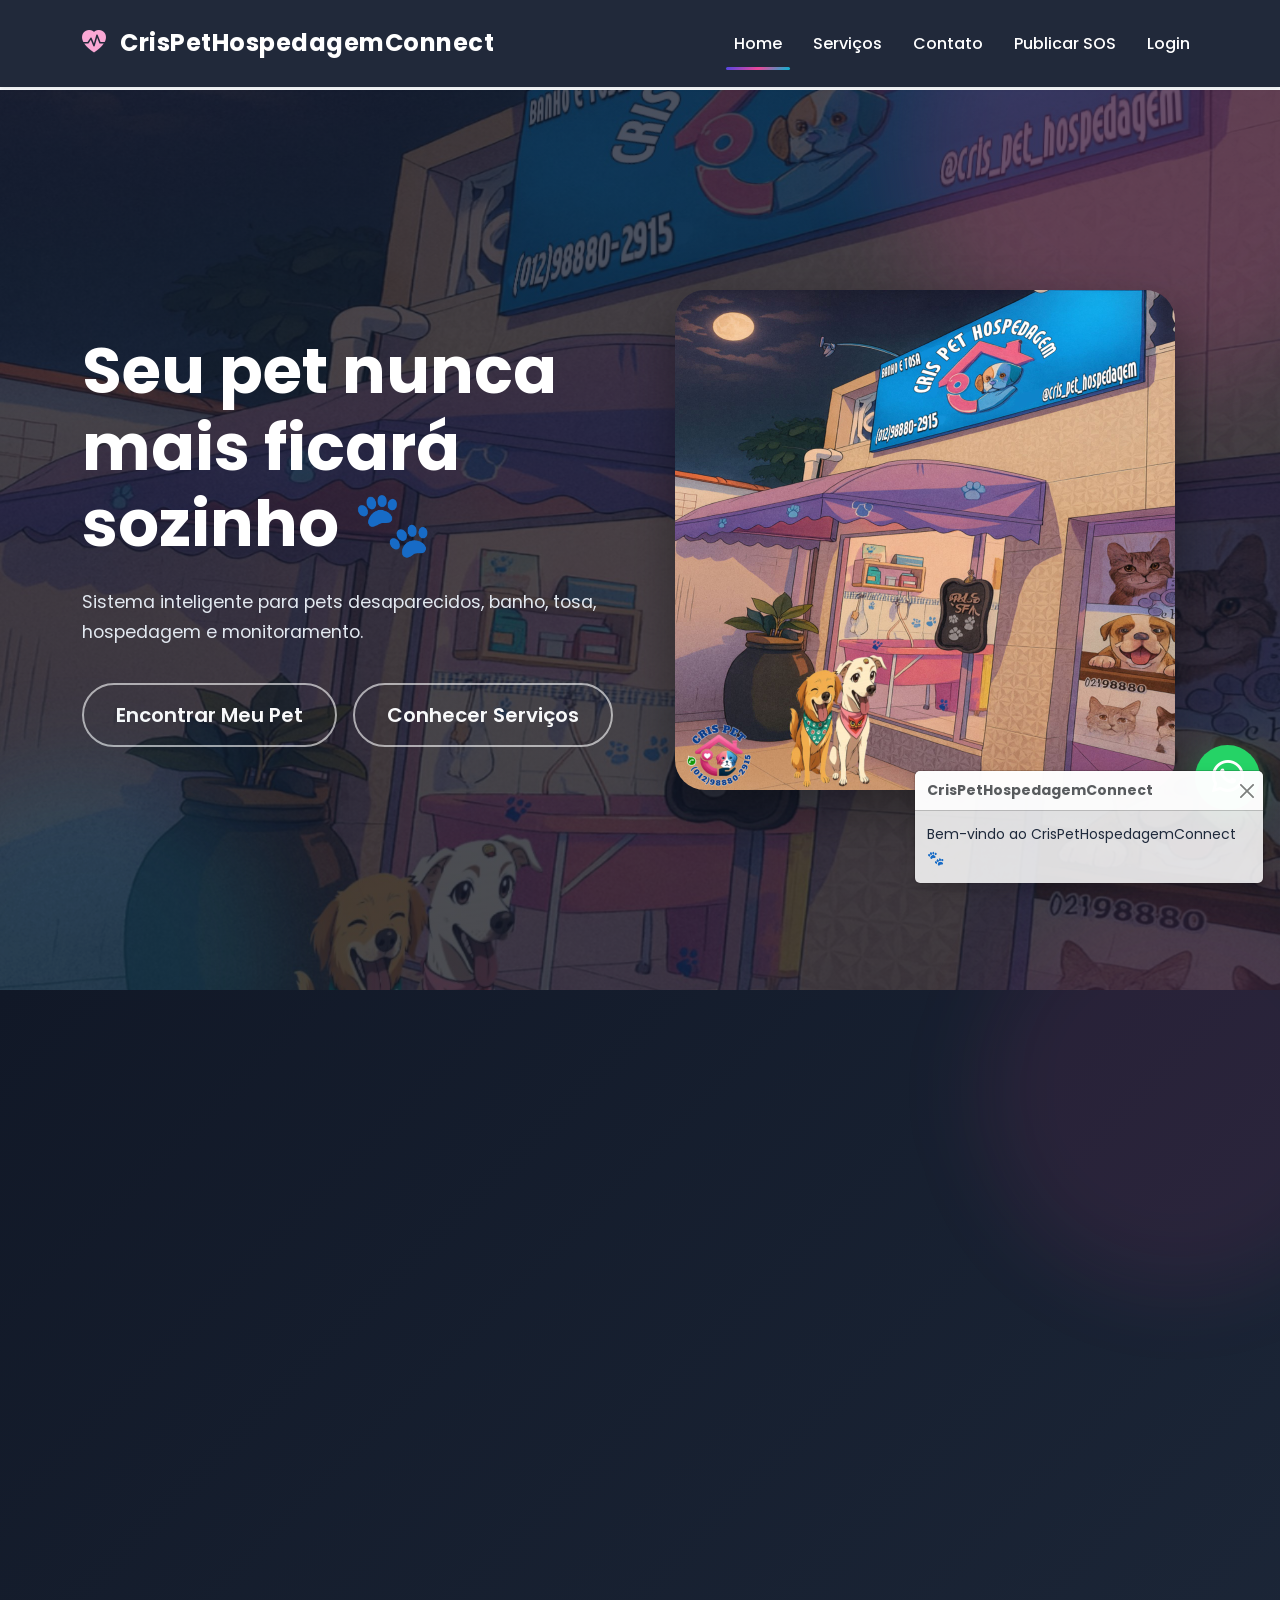
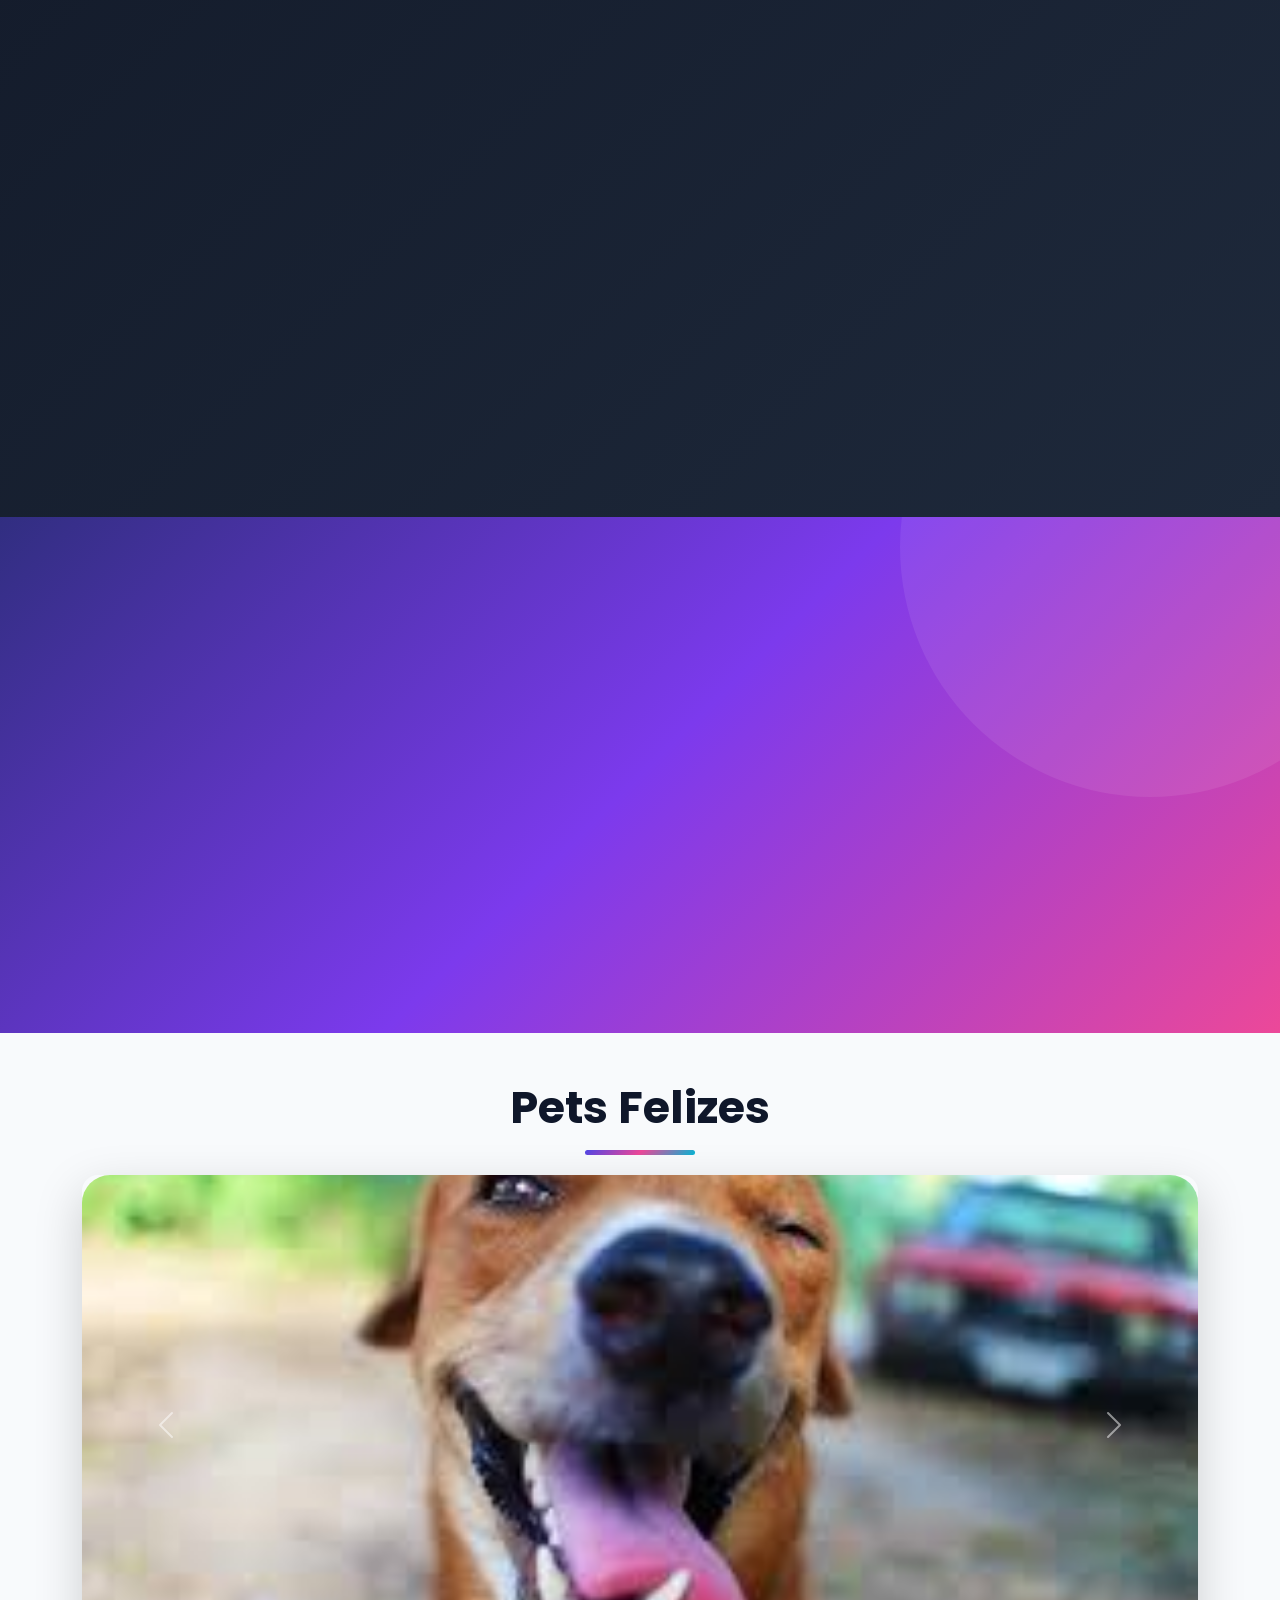
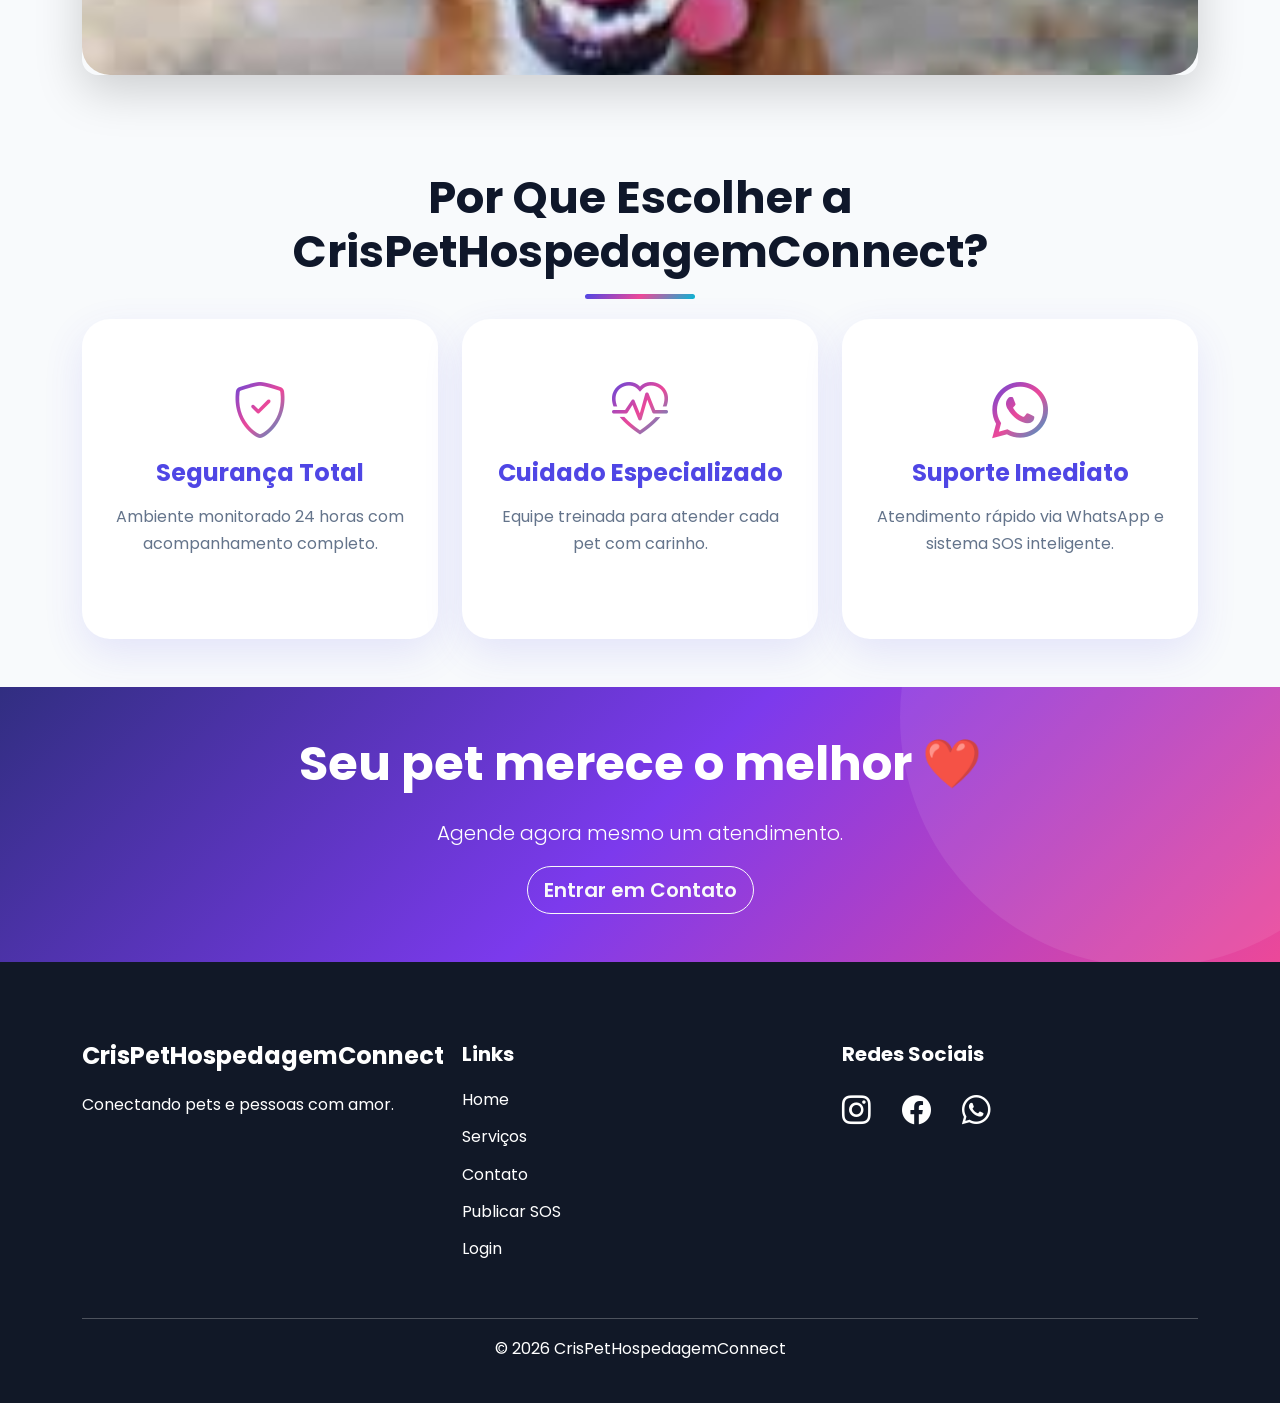
==== commit 0b21a8d9: "Atualização dos cards do modal de pets desaparecidos" ====
--- a/index.html
+++ b/index.html
@@ -202,16 +202,29 @@
                             </h4>
 
                             <p class="pet-info">
-                                Golden Retriever desaparecida.
-                            </p>
-
-                            <button class="btn btn-primary mt-4" data-bs-toggle="modal" data-bs-target="#lunaModal">
-
-                                <i class="bi bi-search-heart"></i>
-                                Ver Detalhes
-
-                            </button>
-
+                                Golden Retriever
+                            </p>
+
+                            <p>
+                                <strong>Idade:</strong> 3 anos
+                            </p>
+
+                            <p>
+                                <strong>Última vez vista:</strong>
+                                Jardim Satélite - São José dos Campos/SP
+                            </p>
+
+                            <p>
+                                Desapareceu no dia 12/05/2026 durante um passeio.
+                                Ela é muito dócil, gosta de crianças e atende pelo nome.
+                                Estava usando uma coleira azul quando foi vista pela última vez.
+                            </p>
+
+                        </div>
+
+                        <div class="alert alert-warning">
+                            Caso a encontre, não tente assustá-la.
+                            Entre em contato imediatamente.
                         </div>
 
                     </div>
@@ -240,16 +253,29 @@
                             </h4>
 
                             <p class="pet-info">
-                                Pastor Alemão • Precisa de medicação.
-                            </p>
-
-                            <button class="btn btn-primary mt-4" data-bs-toggle="modal" data-bs-target="#thorModal">
-
-                                <i class="bi bi-search-heart"></i>
-                                Ver Detalhes
-
-                            </button>
-
+                                Pastor Alemão
+                            </p>
+
+                            <p>
+                                <strong>Idade:</strong> 5 anos
+                            </p>
+
+                            <p>
+                                <strong>Última vez visto:</strong>
+                                Urbanova - São José dos Campos/SP
+                            </p>
+
+                            <p>
+                                Desapareceu após um temporal.
+                                Possui microchip e necessita de medicação diária.
+                                É um animal muito amigável, porém pode demonstrar medo ao se aproximar de pessoas
+                                desconhecidas.
+                            </p>
+
+                        </div>
+
+                        <div class="alert alert-danger">
+                            URGENTE: Thor precisa de medicação contínua.
                         </div>
 
                     </div>
@@ -278,16 +304,28 @@
                             </h4>
 
                             <p class="pet-info">
-                                SRD desaparecida próximo ao centro.
-                            </p>
-
-                            <button class="btn btn-primary mt-4" data-bs-toggle="modal" data-bs-target="#melModal">
-
-                                <i class="bi bi-search-heart"></i>
-                                Ver Detalhes
-
-                            </button>
-
+                                SRD (Sem Raça Definida)
+                            </p>
+
+                            <p>
+                                <strong>Idade:</strong> 2 anos
+                            </p>
+
+                            <p>
+                                <strong>Última vez vista:</strong>
+                                Centro de São José dos Campos/SP
+                            </p>
+
+                            <p>
+                                Desapareceu próximo à praça central.
+                                É de porte médio, pelagem caramelo e usa uma coleira rosa com identificação.
+                                Costuma atender quando chamada pelo nome.
+                            </p>
+
+                        </div>
+
+                        <div class="alert alert-info">
+                            Qualquer informação pode ajudar a trazer a Mel para casa.
                         </div>
 
                     </div>
@@ -311,7 +349,7 @@
 
                     <div class="sos-image-box">
 
-                        <img src="img/pet1.jpg" class="img-fluid rounded-4 shadow-lg sos-img" alt="Pet desaparecido"
+                        <img src="img/hero1.jpg" class="img-fluid rounded-4 shadow-lg sos-img" alt="Pet desaparecido"
                             loading="lazy">
 
                     </div>
